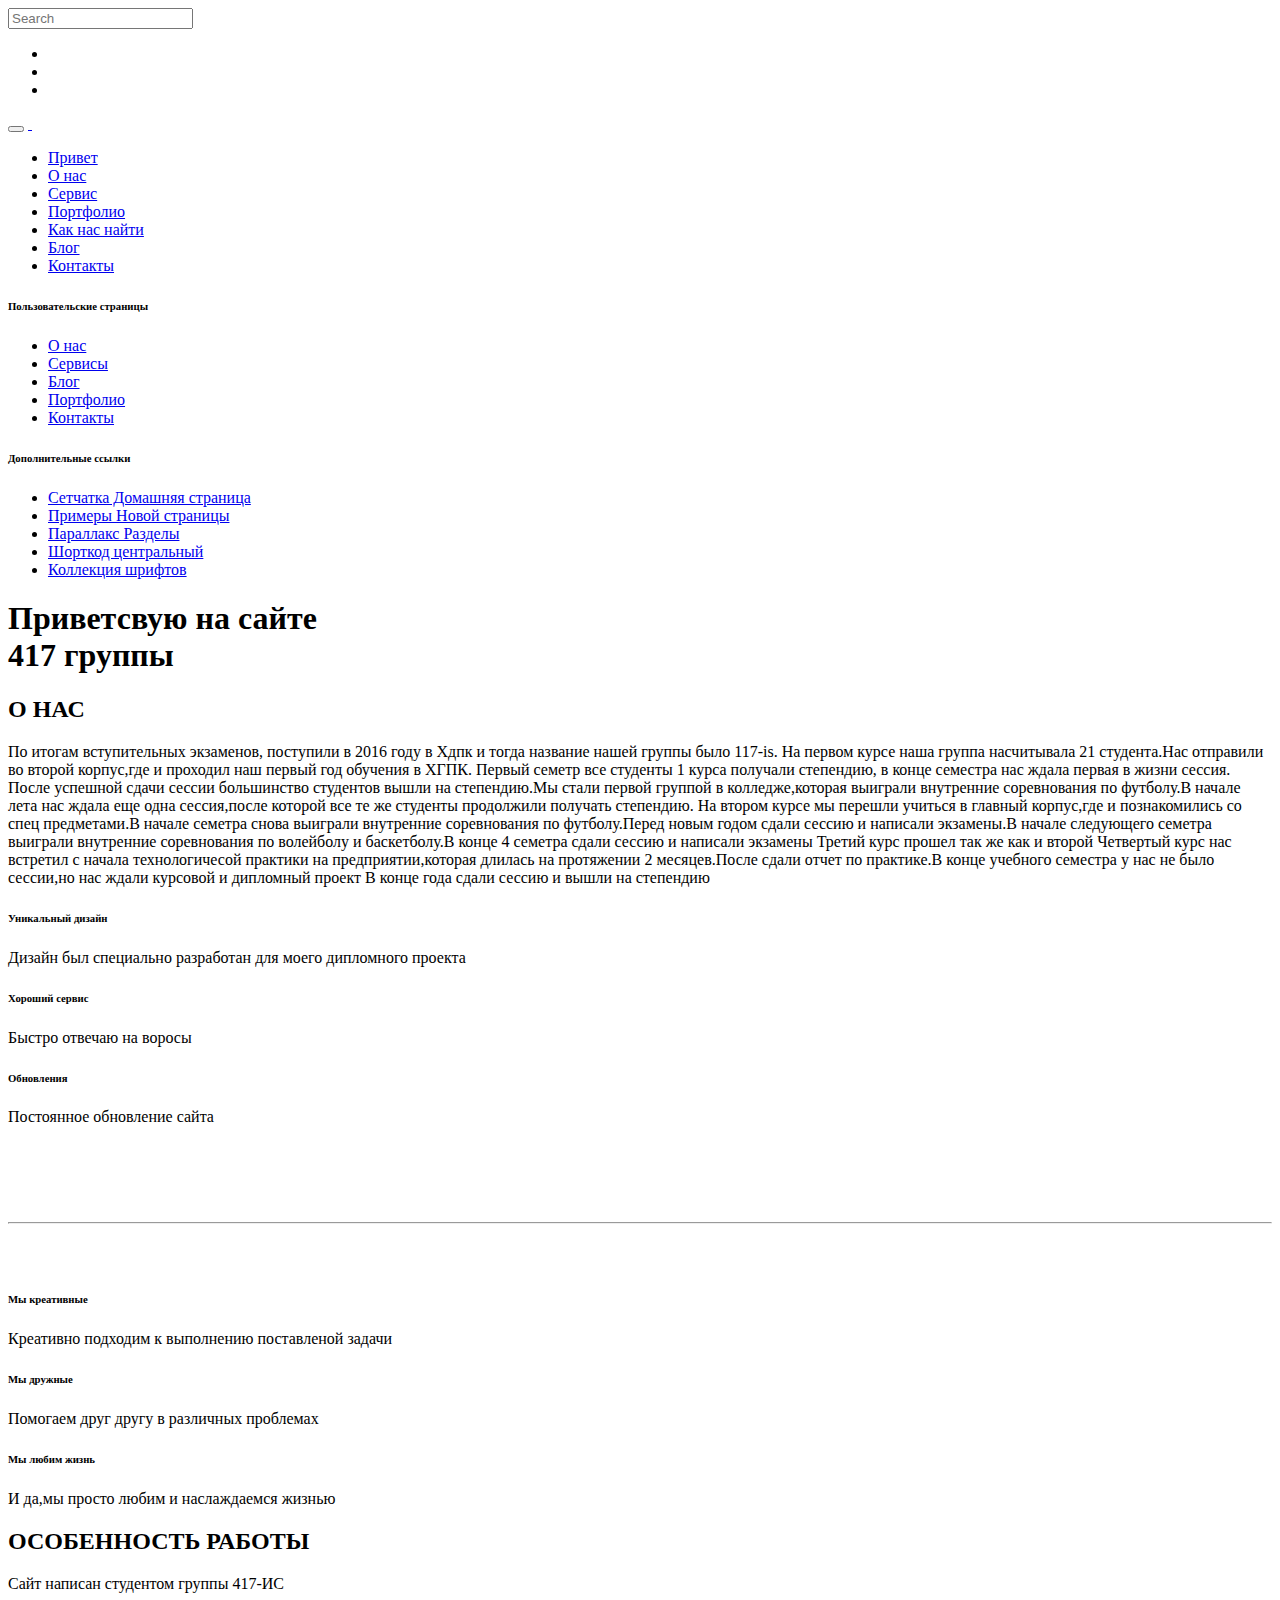
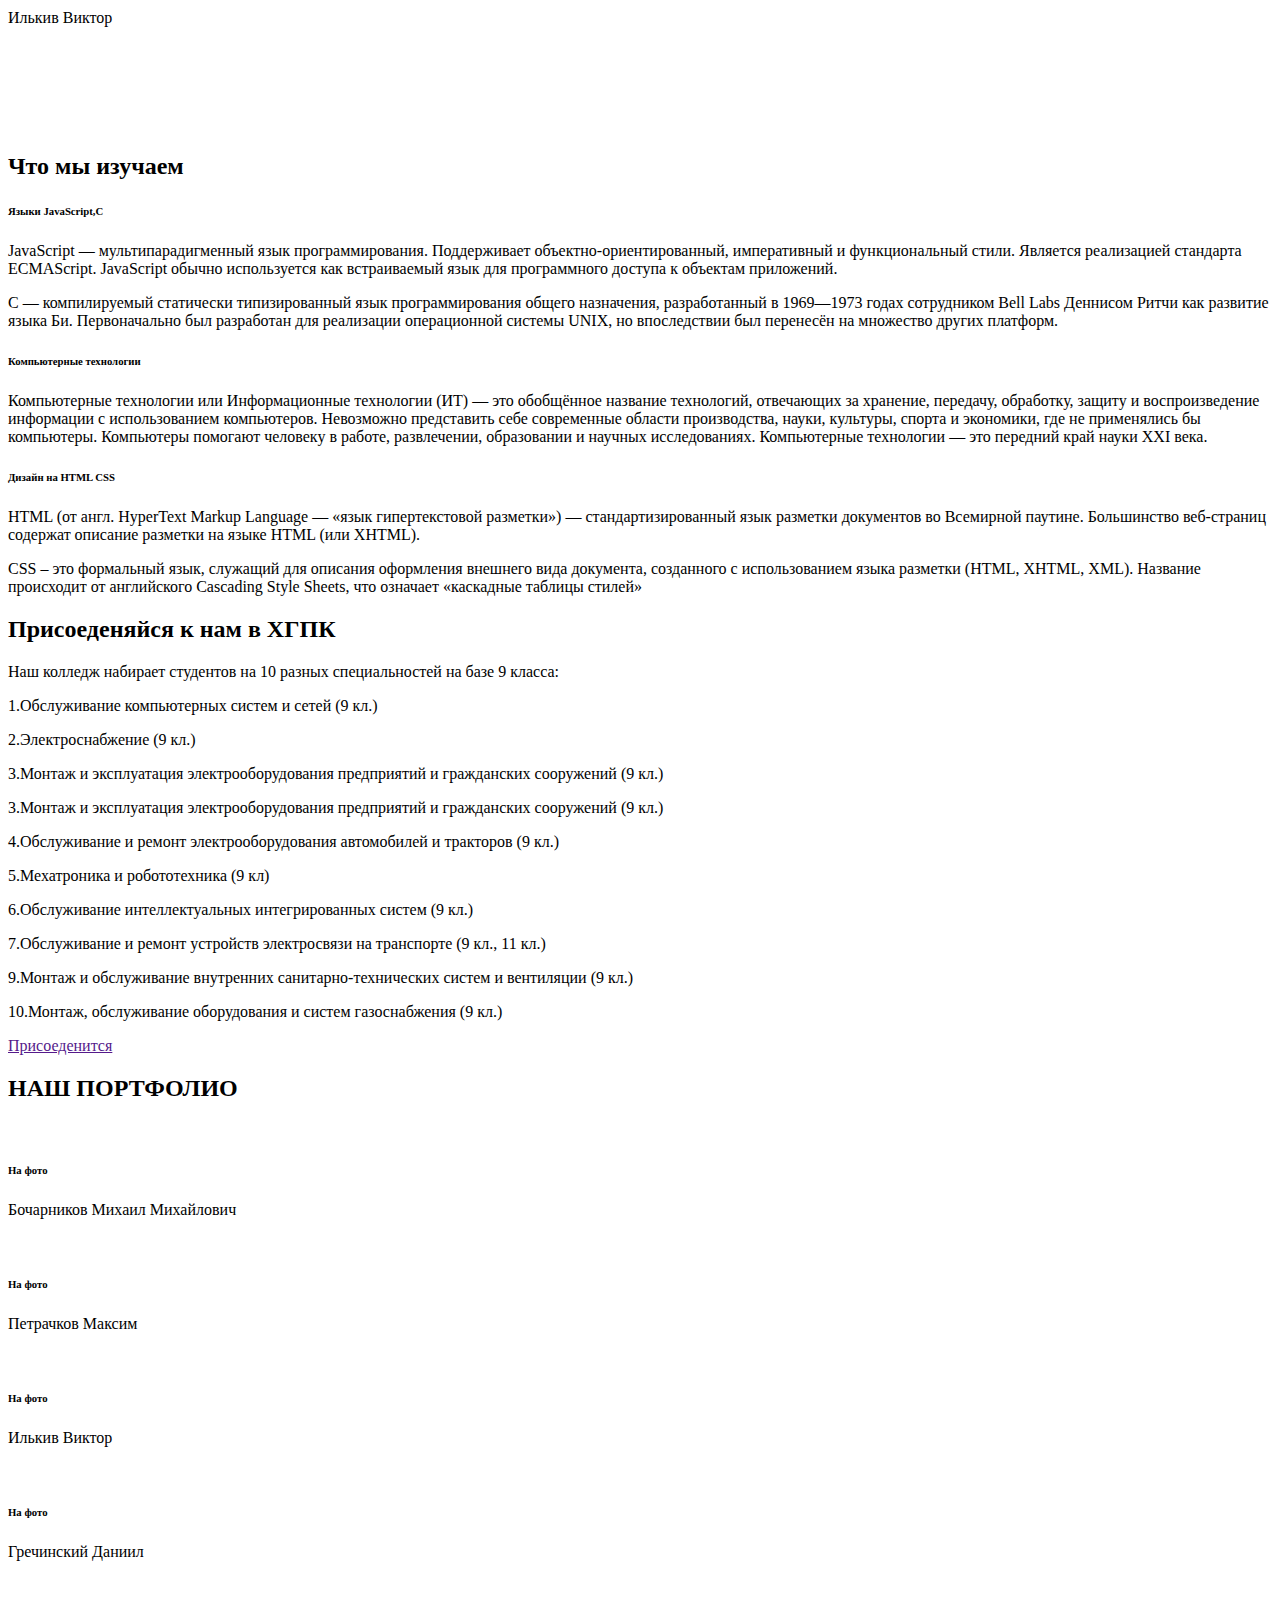
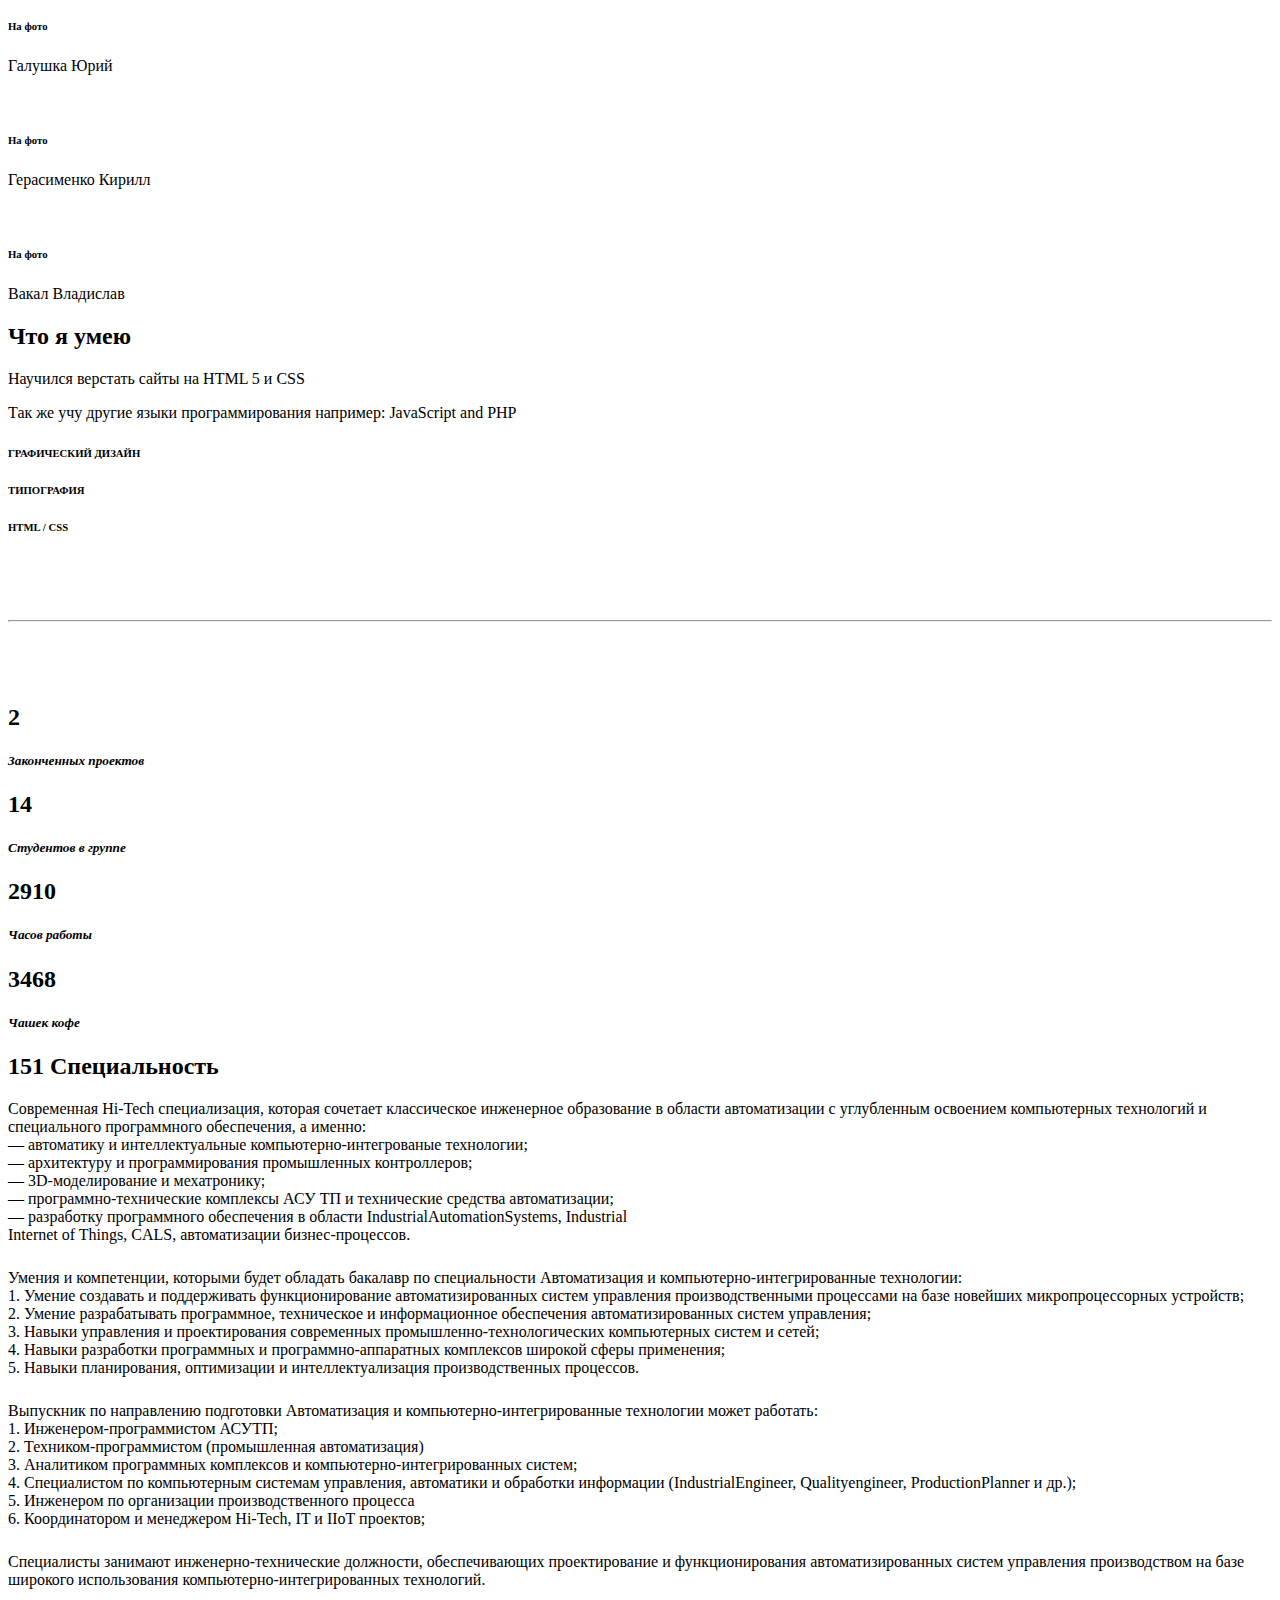
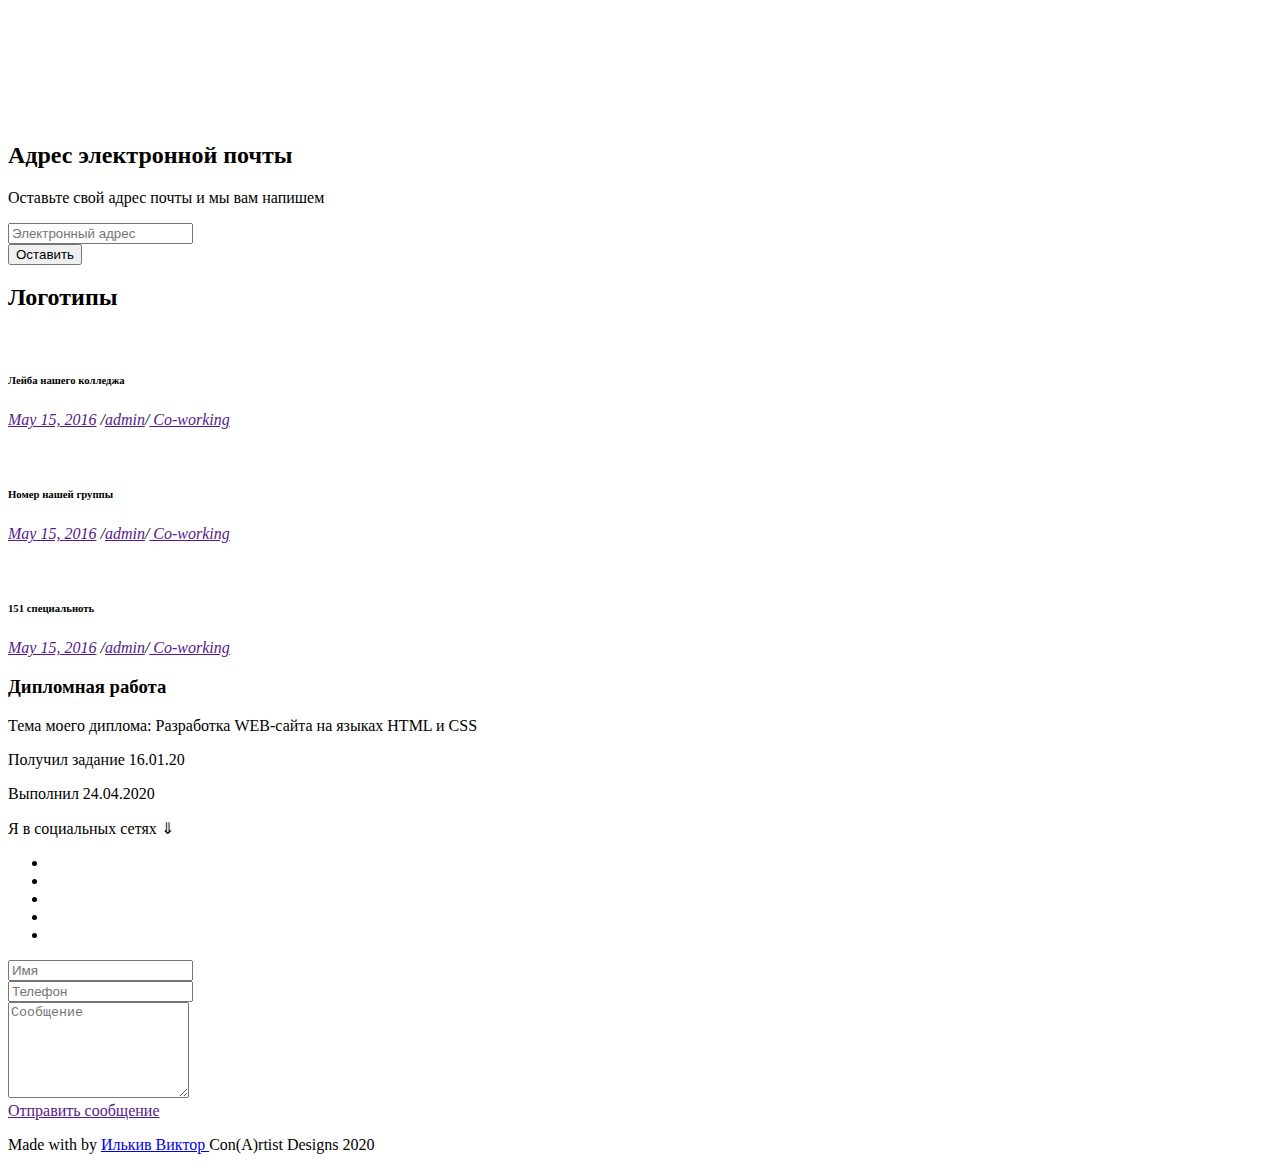
==== index.html @ 277efdde "first commit" ====
<!doctype html>
<!--[if lt IE 7]>      <html class="no-js lt-ie9 lt-ie8 lt-ie7" lang=""> <![endif]-->
<!--[if IE 7]>         <html class="no-js lt-ie9 lt-ie8" lang=""> <![endif]-->
<!--[if IE 8]>         <html class="no-js lt-ie9" lang=""> <![endif]-->
<!--[if gt IE 8]><!--> <html class="no-js" lang="en"> <!--<![endif]-->
    
    <!--Designerd by: http://bootstrapthemes.co-->
    <head>
        <meta charset="utf-8">
        <title>Дипломная работа ХДПК</title>
        <meta name="description" content="">
        <meta name="viewport" content="width=device-width, initial-scale=1">
        <link rel="icon" type="image/png" href="favicon.ico">

        <!--Google Font link-->
        <link href="https://fonts.googleapis.com/css?family=Montserrat:400,700" rel="stylesheet">
        <link href="https://fonts.googleapis.com/css?family=Raleway:400,600,700" rel="stylesheet">
        <link href="https://fonts.googleapis.com/css?family=Open+Sans:300,400,600,700" rel="stylesheet">


        <link rel="stylesheet" href="assets/css/slick.css">
        <link rel="stylesheet" href="assets/css/slick-theme.css">
        <link rel="stylesheet" href="assets/css/animate.css">
        <link rel="stylesheet" href="assets/css/fonticons.css">
        <link rel="stylesheet" href="assets/css/font-awesome.min.css">
        <link rel="stylesheet" href="assets/css/bootstrap.css">
        <link rel="stylesheet" href="assets/css/magnific-popup.css">
        <link rel="stylesheet" href="assets/css/bootsnav.css">


        <!--For Plugins external css-->
        <!--<link rel="stylesheet" href="assets/css/plugins.css" />-->

        <!--Theme custom css -->
        <link rel="stylesheet" href="assets/css/style.css">
        <!--<link rel="stylesheet" href="assets/css/colors/maron.css">-->

        <!--Theme Responsive css-->
        <link rel="stylesheet" href="assets/css/responsive.css" />

        <script src="assets/js/vendor/modernizr-2.8.3-respond-1.4.2.min.js"></script>
    </head>

    <body data-spy="scroll" data-target=".navbar-collapse">


        <!-- Preloader -->
        <div id="loading">
            <div id="loading-center">
                <div id="loading-center-absolute">
                    <div class="object" id="object_one"></div>
                    <div class="object" id="object_two"></div>
                    <div class="object" id="object_three"></div>
                    <div class="object" id="object_four"></div>
                </div>
            </div>
        </div><!--End off Preloader -->


        <div class="culmn">
            <!--Home page style-->


            <nav class="navbar navbar-default navbar-fixed white no-background bootsnav">
                <!-- Start Top Search -->
                <div class="top-search">
                    <div class="container">
                        <div class="input-group">
                            <span class="input-group-addon"><i class="fa fa-search"></i></span>
                            <input type="text" class="form-control" placeholder="Search">
                            <span class="input-group-addon close-search"><i class="fa fa-times"></i></span>
                        </div>
                    </div>
                </div>
                <!-- End Top Search -->

                <div class="container">    
                    <!-- Start Atribute Navigation -->
                    <div class="attr-nav">
                        <ul>
                            <li class="dropdown">
                            </li>
                            <li class="search"><a href="#"><i class="fa fa-search"></i></a></li>
                            <li class="side-menu"><a href="#"><i class="fa fa-bars"></i></a></li>
                        </ul>
                    </div>        
                    <!-- End Atribute Navigation -->

                    <!-- Start Header Navigation -->
                    <div class="navbar-header">
                        <button type="button" class="navbar-toggle" data-toggle="collapse" data-target="#navbar-menu">
                            <i class="fa fa-bars"></i>
                        </button>
                        <a class="navbar-brand" href="#brand">

                            <img src="assets/images/417.png" width="80 px" class="logo logo-display m-top-10" alt="">
                            <img src="assets/images/.jpg" class="logo logo-scrolled" alt="">

                        </a>
                    </div>
                    <!-- End Header Navigation -->

                    <!-- Collect the nav links, forms, and other content for toggling -->
                    <div class="collapse navbar-collapse" id="navbar-menu">
                        <ul class="nav navbar-nav navbar-right" data-in="fadeInDown" data-out="fadeOutUp">
                            <li><a href="#hello">Привет</a></li>                    
                            <li><a href="#about">О нас</a></li>                    
                            <li><a href="#service">Сервис</a></li>                    
                            <li><a href="#portfolio">Портфолио</a></li> 
                              <li><a href="https://goo.gl/maps/FTpnBUHFwX6q17wN7">Как нас найти</a></li>                  
                            <li><a href="#blog">Блог</a></li>                    
                            <li><a href="#contact">Контакты</a></li>  
                        </ul>
                    </div><!-- /.navbar-collapse -->
                </div>  


                <!-- Start Side Menu -->
                <div class="side">
                    <a href="#" class="close-side"><i class="fa fa-times"></i></a>
                    <div class="widget">
                        <h6 class="title">Пользовательские страницы</h6>
                        <ul class="link">
                            <li><a href="#">О нас</a></li>
                            <li><a href="#">Сервисы</a></li>
                            <li><a href="#">Блог</a></li>
                            <li><a href="#">Портфолио</a></li>
                            <li><a href="#">Контакты</a></li>
                        </ul>
                    </div>
                    <div class="widget">
                        <h6 class="title">Дополнительные ссылки</h6>
                        <ul class="link">
                            <li><a href="#">Сетчатка Домашняя страница</a></li>
                            <li><a href="#">Примеры Новой страницы</a></li>
                            <li><a href="#">Параллакс Разделы</a></li>
                            <li><a href="#">Шорткод центральный</a></li>
                            <li><a href="#">Коллекция шрифтов</a></li>
                        </ul>
                    </div>
                </div>
                <!-- End Side Menu -->

            </nav>


            <!--Home Sections-->

            <section id="hello" class="home bg-mega">
                <div class="overlay"></div>
                <div class="container">
                    <div class="row">
                        <div class="main_home">
                            <div class="home_text">
                                <h1 class="text-white">Приветсвую на сайте <br /> 417 группы</h1>
                            </div>

                        

                        </div>
                    </div><!--End off row-->
                </div><!--End off container -->
            </section> <!--End off Home Sections-->


            <!--About Sections-->
            <section id="about" class="about roomy-100">
                <div class="container">
                    <div class="row">
                        <div class="main_about">
                            <div class="col-md-6">
                                <div class="about_content">
                                    <h2>О НАС</h2>
                                    <div class="separator_left"></div>

                                    <p>По итогам вступительных экзаменов, поступили в 2016 году в Хдпк и тогда название нашей группы было 117-is. На первом курсе наша группа насчитывала 21 студента.Нас отправили во второй корпус,где и проходил наш первый год обучения в ХГПК. Первый семетр все студенты 1 курса получали степендию, в конце семестра нас ждала первая в жизни сессия. После успешной сдачи сессии большинство студентов вышли на степендию.Мы стали первой группой в колледже,которая выиграли внутренние соревнования по футболу.В начале лета нас ждала еще одна сессия,после которой все те же студенты продолжили получать степендию.

На втором курсе мы перешли учиться в главный корпус,где и познакомились со спец предметами.В начале семетра снова выиграли внутренние соревнования по футболу.Перед новым годом сдали сессию и написали экзамены.В начале следующего семетра выиграли внутренние соревнования по волейболу и баскетболу.В конце 4 семетра сдали сессию и написали экзамены

Третий курс прошел так же как и второй

Четвертый курс нас встретил с начала технологичесой практики на предприятии,которая длилась на протяжении 2 месяцев.После сдали отчет по практике.В конце учебного семестра у нас не было сессии,но нас ждали курсовой и дипломный проект

В конце года сдали сессию и вышли на степендию</p>

                                 
                                </div>
                            </div>
                            <div class="col-md-6">
                                <div class="about_accordion wow fadeIn">
                                    <div id="faq_main_content" class="faq_main_content">
                                        <h6><i class="fa fa-angle-right"></i> Уникальный дизайн </h6>
                                        <div>
                                            <div class="content">
                                                <p>Дизайн был специально разработан для моего дипломного проекта </p>

                                            </div>
                                        </div> <!-- End off accordion item-1 -->

                                        

                                        <h6> <i class="fa fa-angle-right"></i> Хороший сервис </h6>
                                        <div>
                                            <div class="content">
                                                <p>Быстро отвечаю на воросы</p>
                                            </div>
                                        </div> <!-- End off accordion item-3 -->

                                        <h6><i class="fa fa-angle-right"></i>Обновления </h6>
                                        <div>
                                            <div class="content">
                                                <p>Постоянное обновление сайта </p>
                                            </div>
                                        </div> <!-- End off accordion item-4 -->
                                    </div>
                                </div>
                            </div>
                        </div>
                    </div><!--End off row-->
                </div><!--End off container -->
                <br />
                <br />
                <br />
                <br />
                <hr />
                <br />
                <br />
                <div class="container">
                    <div class="row">
                        <div class="about_bottom_content">
                            <div class="col-md-4">
                                <div class="about_bottom_item m-top-20">
                                    <div class="ab_head">
                                        <div class="ab_head_icon">
                                            <i class="icofont icofont-fire-burn"></i>
                                        </div>
                                        <h6 class="m-top-20"> Мы креативные</h6>
                                    </div>
                                    <p class="m-top-20">Креативно подходим к выполнению поставленой задачи </p>
                                </div>
                            </div>
                            <div class="col-md-4">
                                <div class="about_bottom_item m-top-20">
                                    <div class="ab_head">
                                        <div class="ab_head_icon">
                                            <i class="icofont icofont-speech-comments"></i>
                                        </div>
                                        <h6 class="m-top-20">Мы дружные </h6>
                                    </div>
                                    <p class="m-top-20">Помогаем друг другу в различных проблемах </p>
                                </div>
                            </div>
                            <div class="col-md-4">
                                <div class="about_bottom_item m-top-20">
                                    <div class="ab_head">
                                        <div class="ab_head_icon">
                                            <i class="icofont icofont-heart"></i>
                                        </div>
                                        <h6 class="m-top-20">Мы любим жизнь</h6>
                                    </div>
                                    <p class="m-top-20">И да,мы просто любим и наслаждаемся жизнью </p>
                                </div>
                            </div>
                        </div>
                    </div><!--End off row-->
                </div><!--End off container -->
            </section> <!--End off About section -->



            <div class="container">
                <div class="row">
                    <div class="main_featured m-top-100">
                        <div class="col-sm-12">
                            <div class="head_title text-center">
                                <h2>ОСОБЕННОСТЬ РАБОТЫ</h2>
                                <div class="separator_auto"></div>
                                <p>Сайт написан студентом группы 417-ИС </p>
                                    <p>Илькив Виктор</p>
                                    <p></p>

                            </div>
                        </div>
                    </div>
                </div>
            </div>

            <div class="featured_slider">
                <div>
                    <div class="featured_img">
                        <img src="assets/images/fprojects/1a.jpg" alt="" />
                        <a href="assets/images/fprojects/1a.jpg" class="popup-img"></a>
                    </div>
                </div>
                <div>
                    <div class="featured_img">
                        <img src="assets/images/fprojects/2a.jpg" alt="" />
                        <a href="assets/images/fprojects/2a.jpg" class="popup-img"></a>
                    </div>
                </div>
                <div>
                    <div class="featured_img">
                        <img src="assets/images/fprojects/3a.jpg" alt="" />
                        <a href="assets/images/fprojects/3a.jpg" class="popup-img"></a>
                    </div>
                </div>
                <div>
                    <div class="featured_img">
                        <img src="assets/images/fprojects/4a.jpg" alt="" />
                        <a href="assets/images/fprojects/4a.jpg" class="popup-img"></a>
                    </div>
                </div>
                <div>
                    <div class="featured_img">
                        <img src="assets/images/fprojects/5a.jpg" alt="" />
                        <a href="assets/images/fprojects/5a.jpg" class="popup-img"></a>
                    </div>
                </div>
            </div><!-- End off featured slider -->



            <!--Service Section-->
            <section id="service" class="service">
                <div class="container">
                    <div class="row">
                        <div class="main_service roomy-100">
                            <div class="col-md-8 col-md-offset-2 col-sm-10 col-sm-offset-1">
                                <div class="head_title text-center">
                                    <h2>Что мы изучаем</h2>
                                    <div class="separator_auto"></div>
                                    
                                </div>
                            </div>

                            <div class="col-md-4">
                                <div class="service_item">
                                    <i class="icofont icofont-light-bulb"></i>
                                    <h6 class="m-top-30">Языки JavaScript,C</h6>
                                    <div class="separator_small"></div>
                                    <p>JavaScript — мультипарадигменный язык программирования. Поддерживает объектно-ориентированный, императивный и функциональный стили. Является реализацией стандарта ECMAScript. JavaScript обычно используется как встраиваемый язык для программного доступа к объектам приложений. </p>
                                    <p>С — компилируемый статически типизированный язык программирования общего назначения, разработанный в 1969—1973 годах сотрудником Bell Labs Деннисом Ритчи как развитие языка Би. Первоначально был разработан для реализации операционной системы UNIX, но впоследствии был перенесён на множество других платформ.</p>
                                </div>
                            </div>
                            <div class="col-md-4">
                                <div class="service_item">
                                    <i class="icofont icofont-imac"></i>
                                    <h6 class="m-top-30">Компьютерные технологии</h6>
                                    <div class="separator_small"></div>
                                    <p>Компьютерные технологии или Информационные технологии (ИТ) — это обобщённое название технологий, отвечающих за хранение, передачу, обработку, защиту и воспроизведение информации с использованием компьютеров. Невозможно представить себе современные области производства, науки, культуры, спорта и экономики, где не применялись бы компьютеры. Компьютеры помогают человеку в работе, развлечении, образовании и научных исследованиях.
                                Компьютерные технологии — это передний край науки XXI века.</p>

                                </div>
                            </div>
                            <div class="col-md-4">
                                <div class="service_item">
                                    <i class="icofont icofont-video"></i>
                                    <h6 class="m-top-30">Дизайн на HTML CSS</h6>
                                    <div class="separator_small"></div>
                                    <p>HTML (от англ. HyperText Markup Language — «язык гипертекстовой разметки») — стандартизированный язык разметки документов во Всемирной паутине. Большинство веб-страниц содержат описание разметки на языке HTML (или XHTML). </p>
                                    <p>CSS – это формальный язык, служащий для описания оформления внешнего вида документа, созданного с использованием языка разметки (HTML, XHTML, XML). Название происходит от английского Cascading Style Sheets, что означает «каскадные таблицы стилей»</p>
                                </div>
                            </div>
                        </div>
                    </div><!--End off row -->
                </div><!--End off container -->
            </section> <!--End off Featured section-->


            <!--Impress section-->
            <section id="impress" class="impress roomy-100">
                <div class="overlay"></div>
                <div class="container">
                    <div class="row">
                        <div class="main_impress text-center">
                            <div class="col-sm-8 col-sm-offset-2">
                                <h2 class="text-white text-uppercase">Присоеденяйся к нам в ХГПК</h2>
                                <p class="m-top-40 text-white">Наш колледж набирает студентов на 10 разных специальностей на базе 9 класса:</p>
                                <p class="text-white text-uppercase">1.Обслуживание компьютерных систем и сетей (9 кл.) </p>
                                <p class="text-white text-uppercase">2.Электроснабжение (9 кл.)</p>
                                <p class="text-white text-uppercase">3.Монтаж и эксплуатация электрооборудования предприятий и гражданских сооружений (9 кл.) </p>
                                <p class="text-white text-uppercase">3.Монтаж и эксплуатация электрооборудования предприятий и гражданских сооружений (9 кл.) </p>
                                <p class="text-white text-uppercase">4.Обслуживание и ремонт электрооборудования автомобилей и тракторов (9 кл.)</p>
                                <p class="text-white text-uppercase">5.Мехатроника и робототехника (9 кл)</p>
                                <p class="text-white text-uppercase">6.Обслуживание интеллектуальных интегрированных систем (9 кл.)</p>
                                <p class="text-white text-uppercase">7.Обслуживание и ремонт устройств электросвязи на транспорте (9 кл., 11 кл.) </p>
                                <p class="text-white text-uppercase">9.Монтаж и обслуживание внутренних санитарно-технических систем и вентиляции (9 кл.) </p>
                                <p class="text-white text-uppercase">10.Монтаж, обслуживание оборудования и систем газоснабжения (9 кл.)</p>
                                

                                <div class="impress_btns m-top-30">
                                    <a href="" class="btn btn-primary m-top-20">Присоеденится</a>
                                                                    </div>
                            </div>
                        </div>
                    </div><!--End off row -->
                </div><!--End off container -->
            </section><!-- End off Impress section-->




            <!--Portfolio Section-->
            <section id="portfolio" class="portfolio lightbg">
                <div class="container">
                    <div class="row">
                        <div class="main_portfolio roomy-100">
                            <div class="col-md-8 col-md-offset-2">
                                <div class="head_title text-center">
                                    <h2>НАШ ПОРТФОЛИО</h2>
                                    <div class="separator_auto"></div>
                                </div>
                            </div>

                            <div class="portfolio_content">
                                <div class="col-md-8">
                                    <div class="row">
                                        <div class="col-md-12">
                                            <div class="portfolio_item">
                                                <img src="assets/images/Portfolio/mmb.jpg" alt="" />
                                                <div class="portfolio_hover text-center">
                                                    <h6 class="text-uppercase text-white">На фото</h6>
                                                    <p class=" text-white">Бочарников Михаил Михайлович</p>
                                                    <div class="portfolio_hover_icon">
                                                        <a href="assets/images/Portfolio/mmb.jpg" class="popup-img"><i class="fa fa-expand"></i></a>
                                                        <a href=""><i class="fa fa-search"></i></a>
                                                    </div>
                                                </div>
                                            </div>  
                                        </div>
                                        <div class="col-md-6 m-top-30">
                                            <div class="portfolio_item portfolio_item2">
                                                <img src="assets/images/Portfolio/pitrak.png" alt="" />
                                                <div class="portfolio_hover text-center">
                                                    <h6 class="text-uppercase text-white">На фото</h6>
                                                    <p class=" text-white">Петрачков Максим</p>
                                                    <div class="portfolio_hover_icon">
                                                        <a href="assets/images/Portfolio/pitrak.png" class="popup-img"><i class="fa fa-expand"></i></a>
                                                        <a href=""><i class="fa fa-search"></i></a>
                                                    </div>
                                                </div>
                                            </div>
                                        </div>
                                        <div class="col-md-6 m-top-30">
                                            <div class="portfolio_item portfolio_item2">
                                                <img src="assets/images/Portfolio/ya.png" alt="" />
                                                <div class="portfolio_hover text-center">
                                                    <h6 class="text-uppercase text-white">На фото</h6>
                                                    <p class=" text-white">Илькив Виктор</p>
                                                    <div class="portfolio_hover_icon">
                                                        <a href="assets/images/Portfolio/ya.png" class="popup-img"><i class="fa fa-expand"></i></a>
                                                        <a href=""><i class="fa fa-search"></i></a>
                                                    </div>
                                                </div>
                                            </div>
                                        </div>
                                    </div>
                                </div>

                                <div class="col-md-4">
                                    <div class="portfolio_item portfolio_item3 sm-m-top-30">
                                        <img src="assets/images/Portfolio/grek.png" alt="" />
                                        <div class="portfolio_hover text-center">
                                            <h6 class="text-uppercase text-white">На фото</h6>
                                            <p class=" text-white">Гречинский Даниил</p>
                                            <div class="portfolio_hover_icon">
                                                <a href="assets/images/Portfolio/grek.png" class="popup-img"><i class="fa fa-expand"></i></a>
                                                <a href=""><i class="fa fa-search"></i></a>
                                            </div>
                                        </div>
                                    </div>
                                </div>
                                <div class="col-md-4 m-top-30">
                                    <div class="portfolio_item portfolio_item2">
                                        <img src="assets/images/Portfolio/gal.png" alt="" />
                                        <div class="portfolio_hover text-center">
                                            <h6 class="text-uppercase text-white">На фото</h6>
                                            <p class=" text-white">Галушка Юрий</p>
                                            <div class="portfolio_hover_icon">
                                                <a href="assets/images/Portfolio/gal.png" class="popup-img"><i class="fa fa-expand"></i></a>
                                                <a href=""><i class="fa fa-search"></i></a>
                                            </div>
                                        </div>
                                    </div>
                                </div>
                                <div class="col-md-8 m-top-30">
                                    <div class="portfolio_item">
                                        <img src="assets/images/Portfolio/kinru.png" alt="" />
                                        <div class="portfolio_hover text-center">
                                            <h6 class="text-uppercase text-white">На фото</h6>
                                            <p class=" text-white">Герасименко Кирилл</p>
                                            <div class="portfolio_hover_icon">
                                                <a href="assets/images/Portfolio/kinru.png" class="popup-img"><i class="fa fa-expand"></i></a>
                                                <a href=""><i class="fa fa-search"></i></a>
                                            </div>
                                        </div>
                                    </div>
                                </div>
                            </div>
                                     <div class="col-md-4 m-top-30">
                                    <div class="portfolio_item portfolio_item">
                                        <img src="assets/images/Portfolio/vak.png" alt="" />
                                        <div class="portfolio_hover text-center">
                                            <h6 class="text-uppercase text-white">На фото</h6>
                                            <p class=" text-white">Вакал Владислав</p>
                                            <div class="portfolio_hover_icon">
                                                <a href="assets/images/Portfolio/vak.png" class="popup-img"><i class="fa fa-expand"></i></a>
                                                <a href=""><i class="fa fa-search"></i></a>
                                            </div>
                                        </div>
                                    </div>
                                </div>

                        </div>
                    </div><!--End off row -->
                </div><!--End off container -->
            </section><!-- End off Portfolio section-->


            <!--Skill Sections-->
            <section id="skill" class="skill roomy-100">
                <div class="container">
                    <div class="row">
                        <div class="main_skill">
                            <div class="col-md-6">
                                <div class="skill_content wow fadeIn">
                                    <h2>Что я умею</h2>
                                    <div class="separator_left"></div>

                                    <p>Научился верстать сайты на HTML 5 и CSS </p>
                                    <p> Так же учу другие языки программирования например: JavaScript and PHP</p>

                                </div>
                            </div>
                            <div class="col-md-6">
                                <div class="skill_bar sm-m-top-50">    
                                    <div class="teamskillbar clearfix m-top-20" data-percent="80%">
                                        <h6>ГРАФИЧЕСКИЙ ДИЗАЙН</h6>
                                        <div class="teamskillbar-bar"></div>
                                    </div> <!-- End Skill Bar -->

                                    <div class="teamskillbar clearfix m-top-50" data-percent="75%">
                                        <h6>ТИПОГРАФИЯ</h6>
                                        <div class="teamskillbar-bar"></div>
                                    </div> <!-- End Skill Bar -->

                                    <div class="teamskillbar clearfix m-top-50" data-percent="90%">
                                        <h6>HTML / CSS</h6>
                                        <div class="teamskillbar-bar"></div>
                                    </div> <!-- End Skill Bar -->
                                </div>
                            </div>
                        </div>
                    </div><!--End off row-->
                </div><!--End off container -->
                <br />
                <br />
                <br />
                <hr />
                <br />
                <br />
                <br />
                <div class="container">
                    <div class="row">
                        <div class="skill_bottom_content text-center">
                            <div class="col-md-3">
                                <div class="skill_bottom_item">
                                    <h2 class="statistic-counter">2</h2>
                                    <div class="separator_small"></div>
                                    <h5><em>Законченных проектов</em></h5>
                                </div>
                            </div>
                            <div class="col-md-3">
                                <div class="skill_bottom_item">
                                    <h2 class="statistic-counter">14</h2>
                                    <div class="separator_small"></div>
                                    <h5><em>Студентов в группе</em></h5>
                                </div>
                            </div>
                            <div class="col-md-3">
                                <div class="skill_bottom_item">
                                    <h2 class="statistic-counter">2910</h2>
                                    <div class="separator_small"></div>
                                    <h5><em>Часов работы</em></h5>
                                </div>
                            </div>
                            <div class="col-md-3">
                                <div class="skill_bottom_item">
                                    <h2 class="statistic-counter">3468</h2>
                                    <div class="separator_small"></div>
                                    <h5><em>Чашек кофе</em></h5>
                                </div>
                            </div>
                        </div>
                    </div><!--End off row-->
                </div><!--End off container -->
            </section> <!--End off Skill section -->



            <!--Testimonial Section-->
            <section id="testimonial" class="testimonial fix">
                <div class="overlay"></div>
                <div class="container">
                    <div class="row">
                        <div class="main_testimonial roomy-100">
                            <div class="head_title text-center">
                                <h2 class="text-white">151 Специальность</h2>
                            </div>
                            <div class="testimonial_slid text-center">
                                <div class="testimonial_item">
                                    <div class="col-sm-10 col-sm-offset-1">
                                        <p class="text-white">Современная Hi-Tech специализация, которая сочетает классическое инженерное образование в области автоматизации с углубленным освоением компьютерных технологий и специального программного обеспечения, а именно:    <br>
                                        — автоматику и интеллектуальные компьютерно-интегрованые технологии;<br>
                                        — архитектуру и программирования промышленных контроллеров;<br>
                                        — 3D-моделирование и мехатронику;<br>
                                        — программно-технические комплексы АСУ ТП и технические средства автоматизации;<br>
                                        — разработку программного обеспечения в области IndustrialAutomationSystems, Industrial <br>Internet of Things, CALS, автоматизации бизнес-процессов. </p>

                                        <div class="test_authour m-top-30">
                                            <h6 class="text-white m-bottom-20"></h6>
                                            <i class="fa fa-star"></i>
                                            <i class="fa fa-star"></i>
                                            <i class="fa fa-star"></i>
                                            <i class="fa fa-star"></i>
                                            <i class="fa fa-star"></i>
                                        </div>
                                    </div>
                                </div>
                                <div class="testimonial_item">
                                    <div class="col-sm-10 col-sm-offset-1">
                                        <p class="text-white">Умения и компетенции, которыми будет обладать бакалавр по специальности Автоматизация и компьютерно-интегрированные технологии:<br>
                                    1. Умение создавать и поддерживать функционирование автоматизированных систем управления производственными процессами на базе новейших микропроцессорных устройств;<br>
                                    2. Умение разрабатывать программное, техническое и информационное обеспечения автоматизированных систем управления;<br>
                                    3. Навыки управления и проектирования современных промышленно-технологических компьютерных систем и сетей;<br>
                                    4. Навыки разработки программных и программно-аппаратных комплексов широкой сферы применения;<br>
                                    5. Навыки планирования, оптимизации и интеллектуализация производственных процессов. </p>

                                        <div class="test_authour m-top-30">
                                            <h6 class="text-white m-bottom-20"></h6>
                                            <i class="fa fa-star"></i>
                                            <i class="fa fa-star"></i>
                                            <i class="fa fa-star"></i>
                                            <i class="fa fa-star"></i>
                                            <i class="fa fa-star"></i>
                                        </div>
                                    </div>
                                </div>
                                <div class="testimonial_item">
                                    <div class="col-sm-10 col-sm-offset-1">
                                        <p class="text-white">Выпускник по направлению подготовки Автоматизация и компьютерно-интегрированные технологии может работать:<br>
                                        1. Инженером-программистом АСУТП;<br>
                                        2. Техником-программистом (промышленная автоматизация)<br>
                                        3. Аналитиком программных комплексов и компьютерно-интегрированных систем;<br>
                                        4. Специалистом по компьютерным системам управления, автоматики и обработки информации (IndustrialEngineer, Qualityengineer, ProductionPlanner и др.);<br>
                                        5. Инженером по организации производственного процесса<br>
                                        6. Координатором и менеджером Hi-Tech, IT и IIoT проектов; </p>

                                        <div class="test_authour m-top-30">
                                            <h6 class="text-white m-bottom-20"></h6>
                                            <i class="fa fa-star"></i>
                                            <i class="fa fa-star"></i>
                                            <i class="fa fa-star"></i>
                                            <i class="fa fa-star"></i>
                                            <i class="fa fa-star"></i>
                                        </div>
                                    </div>
                                </div>
                                <div class="testimonial_item">
                                    <div class="col-sm-10 col-sm-offset-1">
                                        <p class="text-white">Специалисты занимают инженерно-технические должности, обеспечивающих проектирование и функционирования автоматизированных систем управления производством на базе широкого использования компьютерно-интегрированных технологий. </p>

                                        <div class="test_authour m-top-30">
                                            <h6 class="text-white m-bottom-20"></h6>
                                            <i class="fa fa-star"></i>
                                            <i class="fa fa-star"></i>
                                            <i class="fa fa-star"></i>
                                            <i class="fa fa-star"></i>
                                            <i class="fa fa-star"></i>
                                        </div>
                                    </div>
                                </div>
                            </div>
                        </div>
                    </div><!--End off row-->
                </div><!--End off container -->
            </section> <!--End off Testimonial section -->


            <!--Pricing Section-->
            <section id="pricing" class="pricing lightbg">
                <div class="container">
                    <div class="row">
                        <div class="main_pricing roomy-100">
                            <div class="col-md-8 col-md-offset-2 col-sm-12">
                                <div class="head_title text-center">
                              
                                    
                                </div>
                            </div><!-- End off col-md-4 -->

                        </div>
                    </div><!--End off row-->
                </div><!--End off container -->
            </section> <!--End off Pricing section -->



            <!--client brand section-->
            <section id="cbrand" class="cbrand">
                <div class="container">
                    <div class="row">
                        <div class="main_cbrand text-center roomy-100">
                            <div class="col-md-2 col-sm-4 col-xs-6">
                                <div class="cbrand_item m-bottom-10">
                                    <a href=""><img src="assets/images/clients/1.jpg" alt="" /></a>
                                </div>
                            </div>
                            <div class="col-md-2 col-sm-4 col-xs-6">
                                <div class="cbrand_item m-bottom-10">
                                    <a href=""><img src="assets/images/clients/2.jpg" alt="" /></a>
                                </div>
                            </div>
                            <div class="col-md-2 col-sm-4 col-xs-6">
                                <div class="cbrand_item m-bottom-10">
                                    <a href=""><img class="" src="assets/images/clients/5.jpg" alt="" /></a>
                                </div>
                            </div>
                            <div class="col-md-2 col-sm-4 col-xs-6">
                                <div class="cbrand_item m-bottom-10">
                                    <a href=""><img src="assets/images/clients/4.jpg" alt="" /></a>
                                </div>
                            </div>
                            <div class="col-md-2 col-sm-4 col-xs-6">
                                <div class="cbrand_item m-bottom-10">
                                    <a href=""><img src="assets/images/clients/3.jpg" alt="" /></a>
                                </div>
                            </div>
                            <div class="col-md-2 col-sm-4 col-xs-6">
                                <div class="cbrand_item m-bottom-10">
                                    <a href=""><img src="assets/images/clients/1.jpg" alt="" /></a> 
                                </div>
                            </div>
                        </div>
                    </div><!-- End off row -->
                </div><!-- End off container -->
            </section><!-- End off Cbrand section -->


            <!--Subscribe section-->
            <section id="subscribe" class="subscribe roomy-100 fix">
                <div class="overlay"></div>
                <div class="container">
                    <div class="row">
                        <div class="main_subscribe text-center">
                            <div class="col-sm-8 col-sm-offset-2">
                                <h2 class="text-white">Адрес электронной почты</h2>
                                <p class="m-top-30 text-white">Оставьте свой адрес почты и мы вам напишем</p>
                            </div>
                            <div class="col-sm-10 col-sm-offset-1">
                                <div class="subscribe_btns m-top-40">

                                    <form class="form-inline">
                                        <div class="form-group">
                                            <input type="email" class="form-control" id="inputEmail2" placeholder="Электронный адрес">
                                        </div>
                                        <button type="submit" class="btn btn-primary">Оставить</button>
                                    </form>
                                </div>
                            </div>

                        </div>
                    </div><!--End off row -->
                </div><!--End off container -->
            </section><!-- End off Impress section-->



            <!--Blog Section-->
            <section id="blog" class="blog">
                <div class="container">
                    <div class="row">
                        <div class="main_blog text-center roomy-100">
                            <div class="col-sm-8 col-sm-offset-2">
                                <div class="head_title text-center">
                                    <h2>Логотипы</h2>
                                    <div class="separator_auto"></div>
                                </div>
                            </div>
                            <div class="col-md-4">
                                <div class="blog_item m-top-20">
                                    <div class="blog_item_img">
                                        <img src="assets/images/Blog/lejba.jpg" alt="" />
                                    </div>
                                    <div class="blog_text roomy-40">
                                        <h6>Лейба нашего колледжа</h6>
                                        <p><em><a href="">May 15, 2016</a> /<a href="">admin</a>/<a href=""> Co-working</a></em></p>
                                    </div>
                                </div>
                            </div>
                            <div class="col-md-4">
                                <div class="blog_item m-top-20">
                                    <div class="blog_item_img">
                                        <img src="assets/images/Blog/417.png" alt="" />
                                    </div>
                                    <div class="blog_text roomy-40">
                                        <h6>Номер нашей группы</h6>
                                        <p><em><a href="">May 15, 2016</a> /<a href="">admin</a>/<a href=""> Co-working</a></em></p>
                                    </div>
                                </div>
                            </div>
                            <div class="col-md-4">
                                <div class="blog_item m-top-20">
                                    <div class="blog_item_img">
                                        <img src="assets/images/Blog/1234.jpg" alt="" />
                                    </div>
                                    <div class="blog_text roomy-40">
                                        <h6>151 специальноть</h6>
                                        <p><em><a href="">May 15, 2016</a> /<a href="">admin</a>/<a href=""> Co-working</a></em></p>
                                    </div>
                                </div>
                            </div>
                        </div>
                    </div><!--End off row -->
                </div><!--End off container -->
            </section><!-- End off Blog section-->



          


            <!--Contact Us Section-->
            <section id="contact" class="contact bg-mega fix">
                <div class="container">
                    <div class="row">
                        <div class="main_contact roomy-100 text-white">
                            <div class="col-md-4">
                                <div class="rage_widget">
                                    <div class="widget_head">
                                        <h3 class="text-white">Дипломная работа</h3>
                                        <div class="separator_small"></div>
                                    </div>
                                    <p>Тема моего диплома: Разработка WEB-сайта на языках HTML и CSS </p>
                                    <p>Получил задание 16.01.20</p>
                                    <p>Выполнил 24.04.2020</p>
                                    <p>Я в социальных сетях &dArr;</p>

                                    <div class="widget_socail m-top-30">
                                        <ul class="list-inline">
                                            <li><a href=""><i class="fa fa-facebook"></i></a></li>
                                            <li><a href=""><i class="fa fa-twitter"></i></a></li>
                                            <li><a href=""><i class="fa fa-linkedin"></i></a></li>
                                            <li><a href=""><i class="fa fa-vimeo"></i></a></li>
                                            <li><a href=""><i class="fa fa-instagram"></i></a></li>
                                        </ul>
                                    </div>
                                </div>
                            </div>
                            <div class="col-md-8 sm-m-top-30">
                                <form class="" action="subcribe.php">
                                    <div class="row">
                                        <div class="col-sm-6">
                                            <div class="form-group"> 
                                                <input id="first_name" name="first_name" type="text" placeholder="Имя" class="form-control" required="">
                                            </div>
                                        </div>

                                        <div class="col-sm-6">
                                            <div class="form-group">  
                                                <input id="phone" name="phone" type="text" placeholder="Телефон" class="form-control">
                                            </div>
                                        </div>

                                        <div class="col-sm-12">
                                            <div class="form-group">  
                                                <textarea class="form-control" rows="6" placeholder="Сообщение"></textarea>
                                            </div>
                                            <div class="form-group text-center">
                                                <a href="" class="btn btn-primary">Отправить сообщение</a>
                                            </div>
                                        </div>

                                    </div>

                                </form>
                            </div>
                        </div>
                    </div><!--End off row -->
                </div><!--End off container -->
            </section><!--End off Contact Section-->


            <!-- scroll up-->
            <div class="scrollup">
                <a href="#"><i class="fa fa-chevron-up"></i></a>
            </div><!-- End off scroll up -->


            <footer id="footer" class="footer bg-black">
                <div class="container">
                    <div class="row">
                        <div class="main_footer text-center p-top-40 p-bottom-30">
                            <p class="wow fadeInRight" data-wow-duration="1s">
                                Made with 
                                <i class="fa fa-heart"></i>
                                by 
                                <a target="_blank" href="https://bootstrapthemes.co"> Илькив Виктор </a> 
                             Con(A)rtist Designs 2020
                            </p>
                        </div>
                    </div>
                </div>
            </footer>




        </div>

            <!-- JS includes -->

            <script src="assets/js/vendor/jquery-1.11.2.min.js"></script>
            <script src="assets/js/vendor/bootstrap.min.js"></script>

            <script src="assets/js/jquery.magnific-popup.js"></script>
            <script src="assets/js/jquery.easing.1.3.js"></script>
            <script src="assets/js/slick.min.js"></script>
            <script src="assets/js/jquery.collapse.js"></script>
            <script src="assets/js/bootsnav.js"></script>


            <!-- paradise slider js -->


         




            <script src="assets/js/plugins.js"></script>
            <script src="assets/js/main.js"></script>

    </body>
</html>
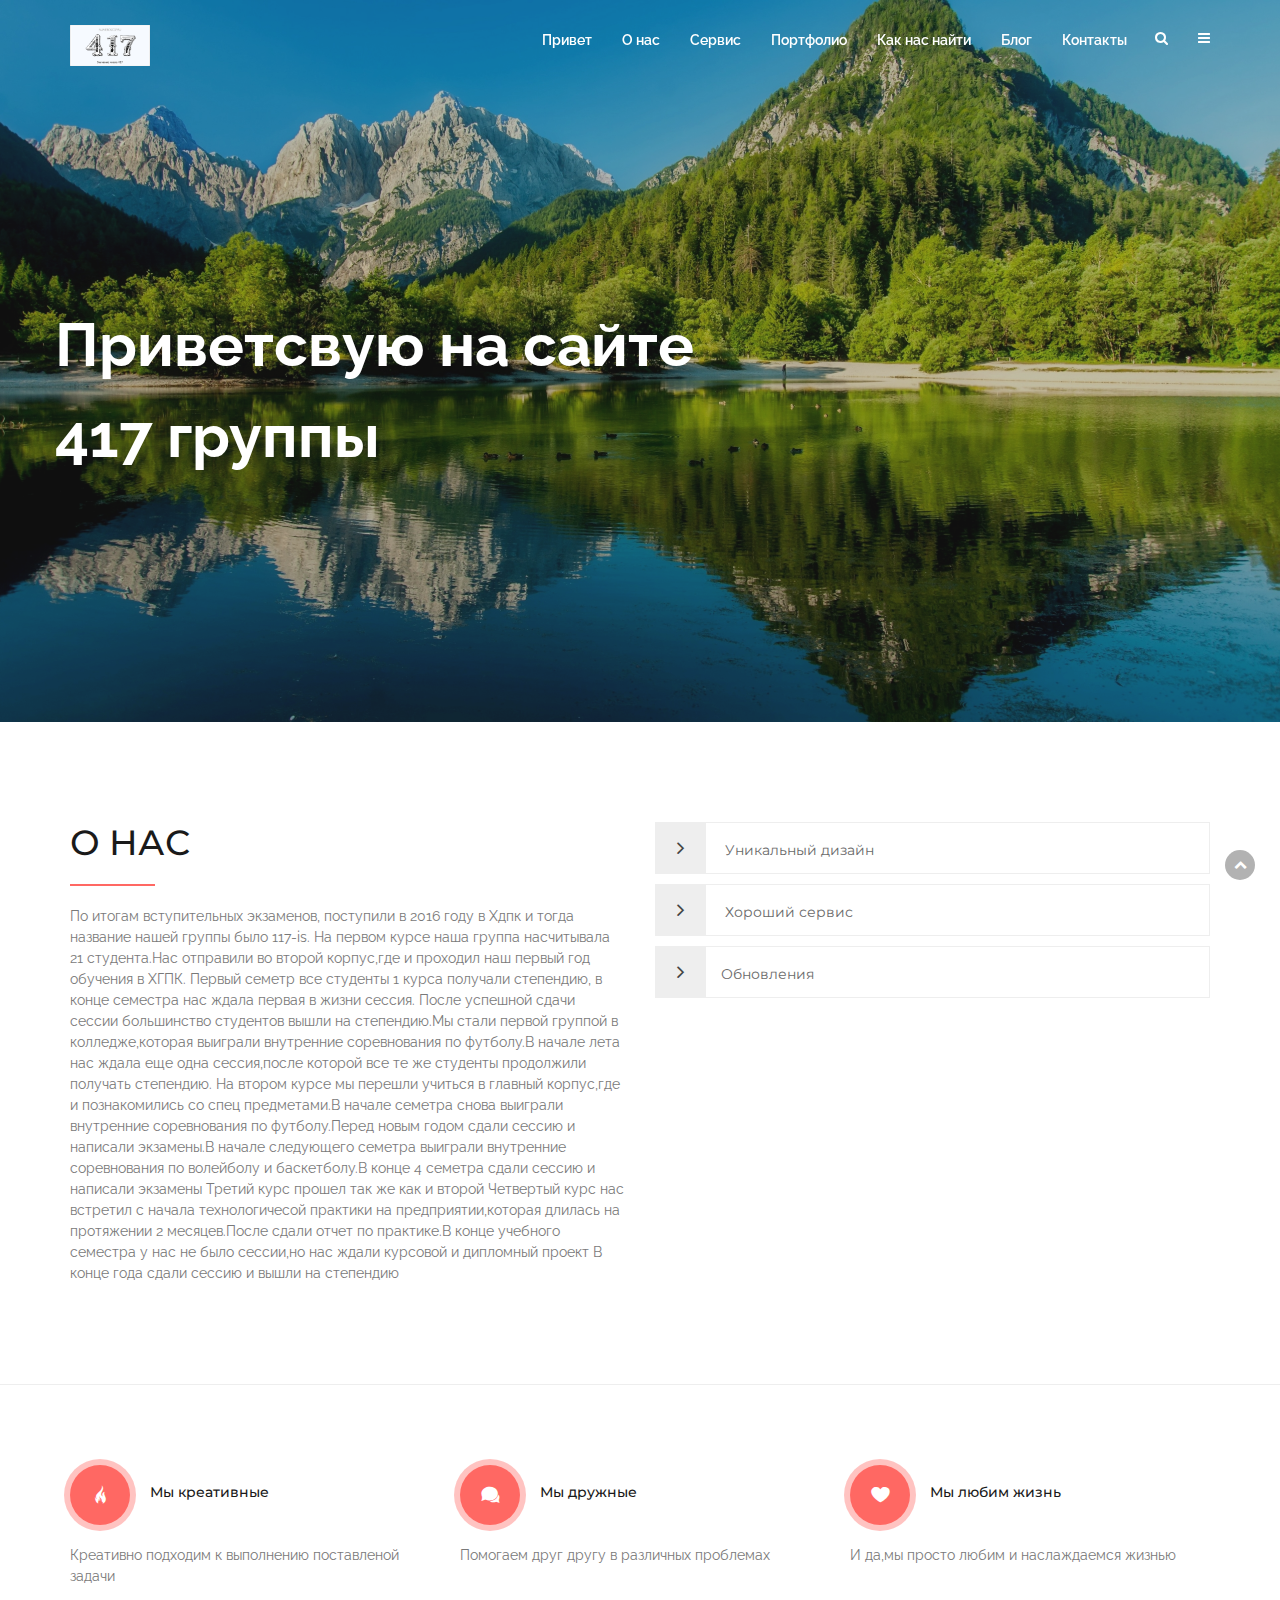
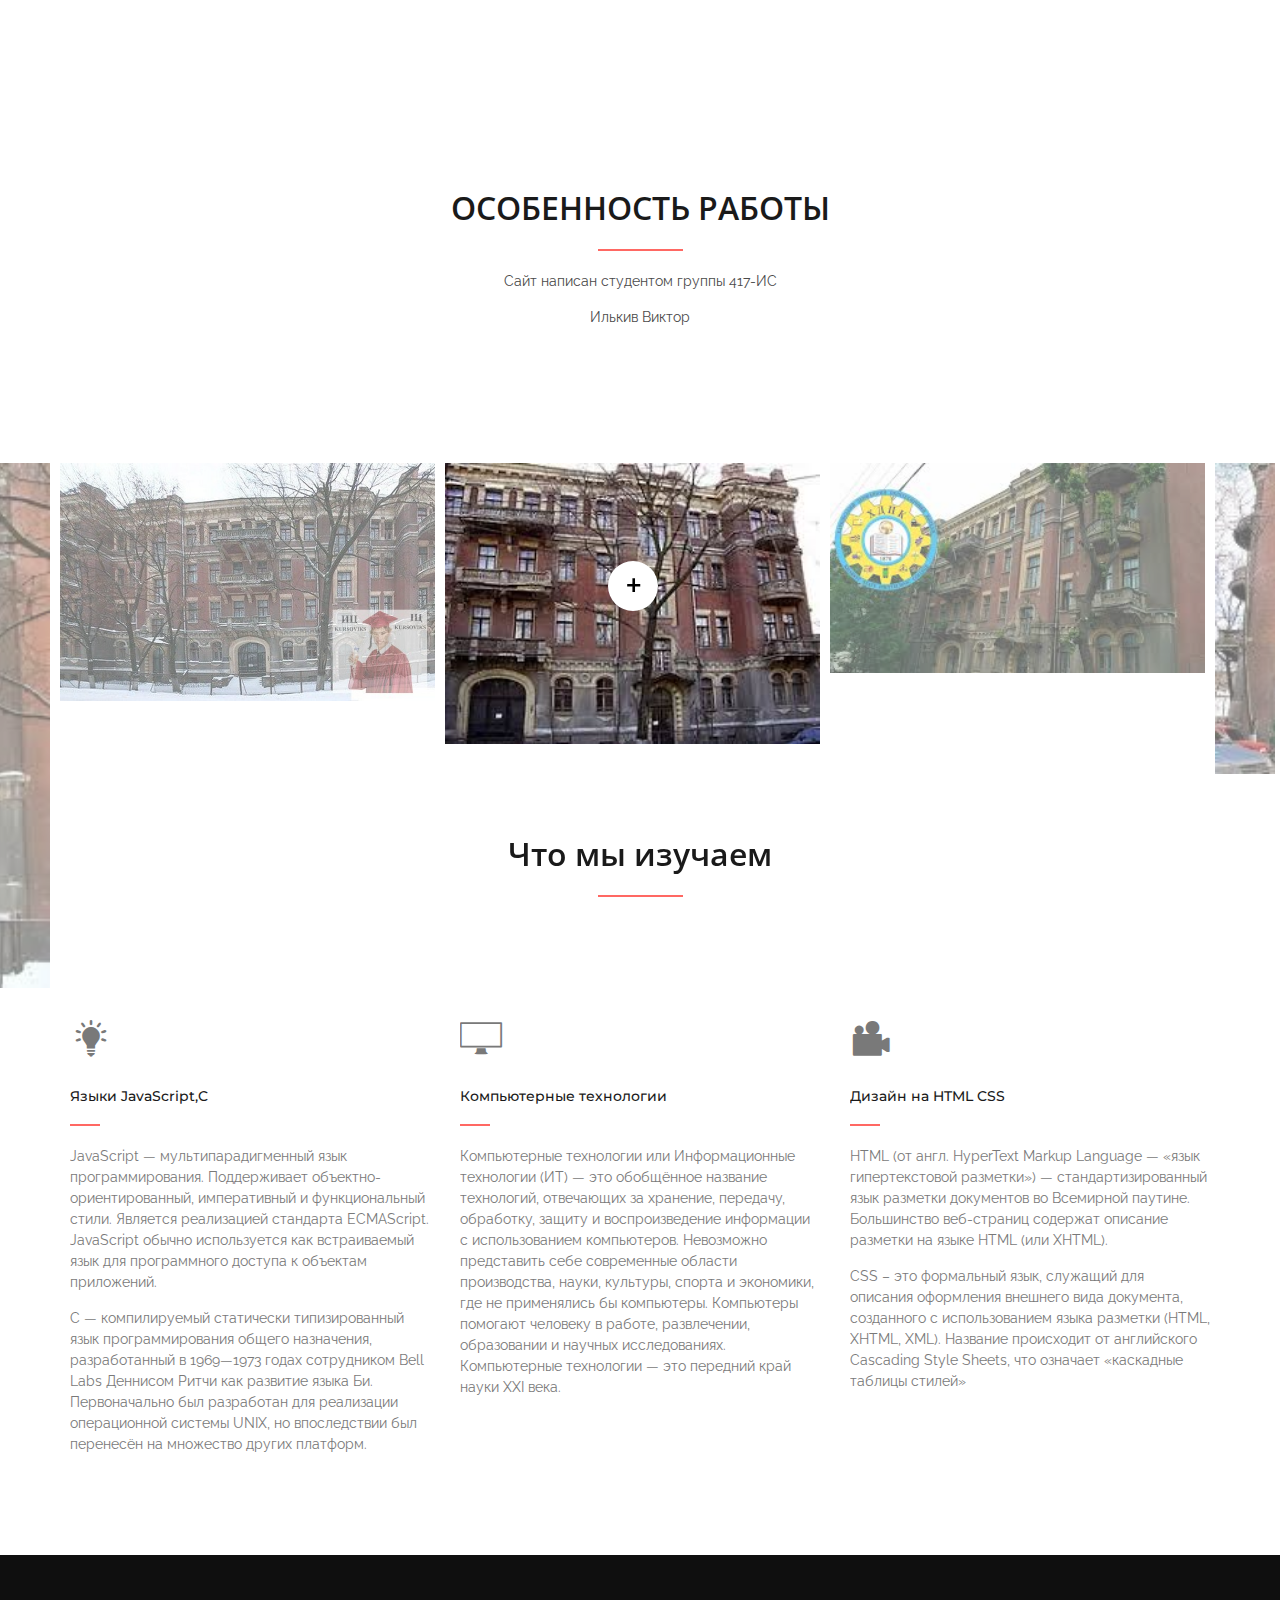
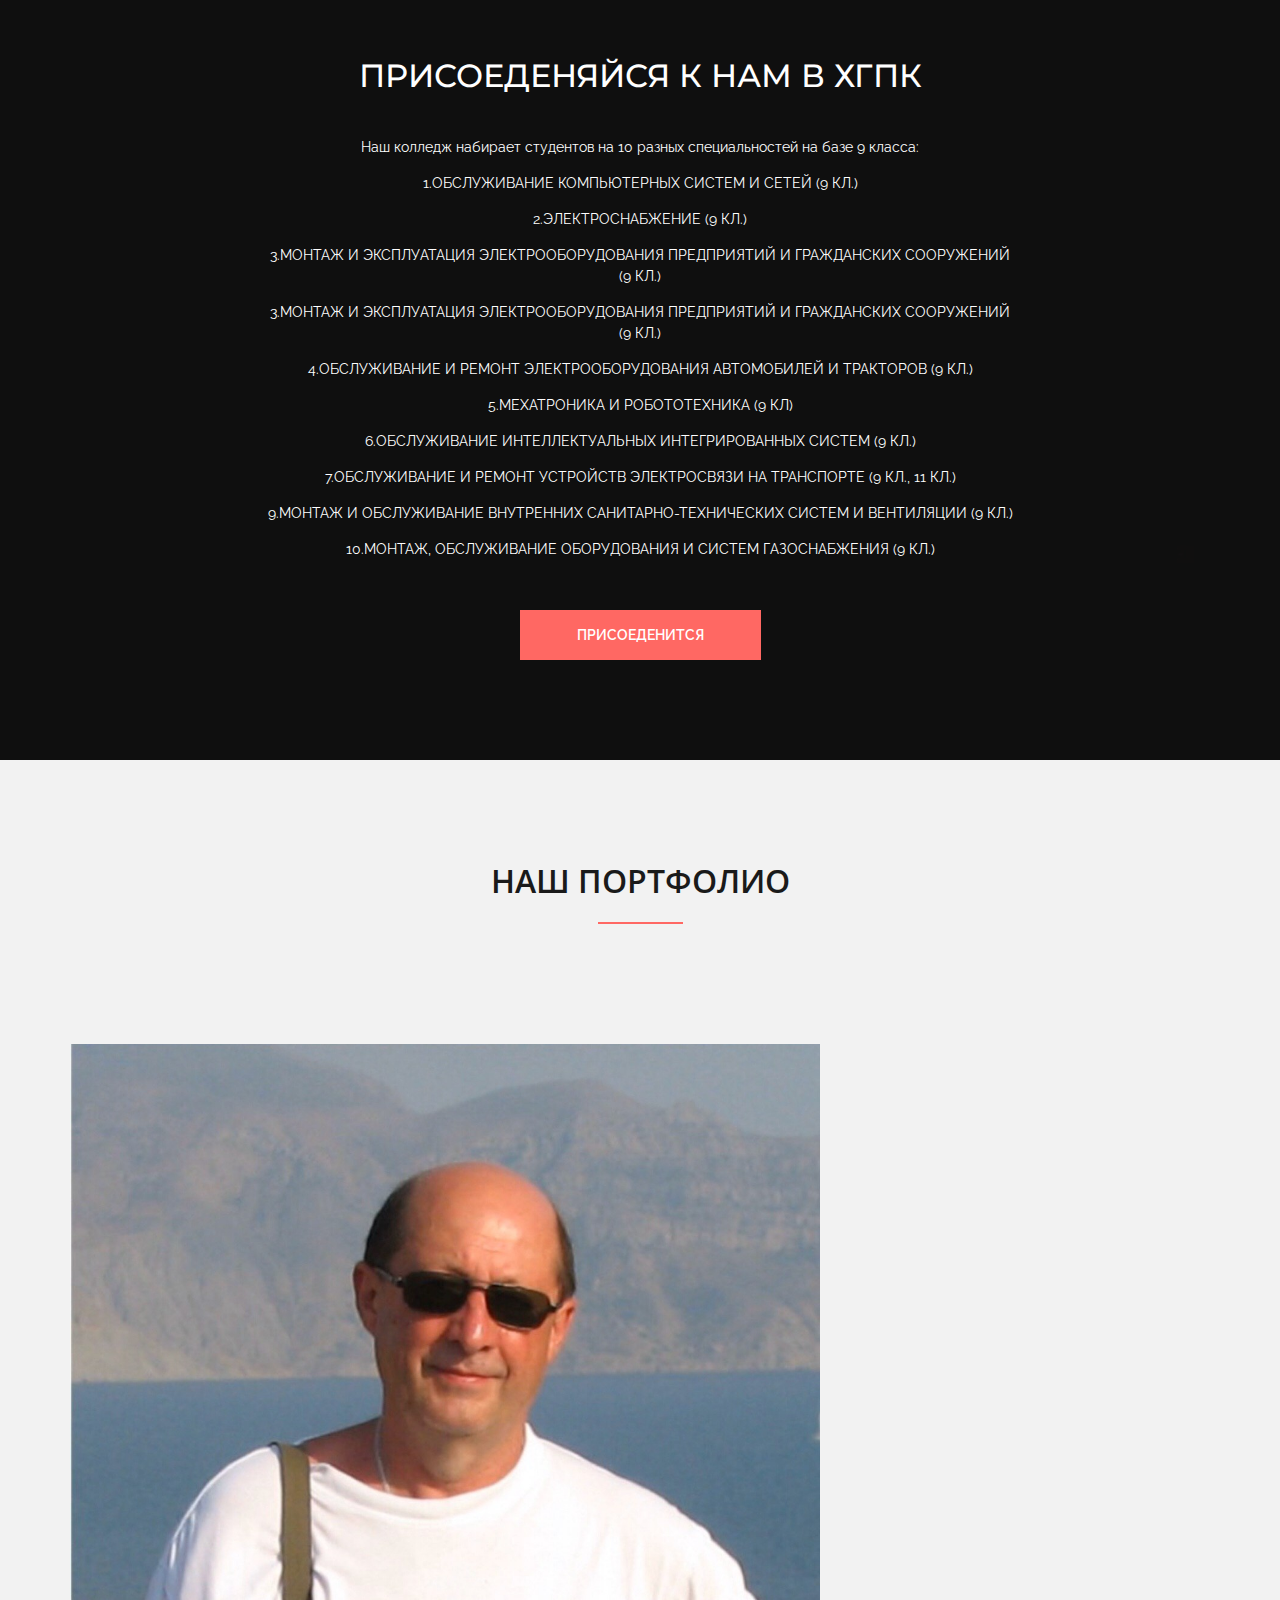
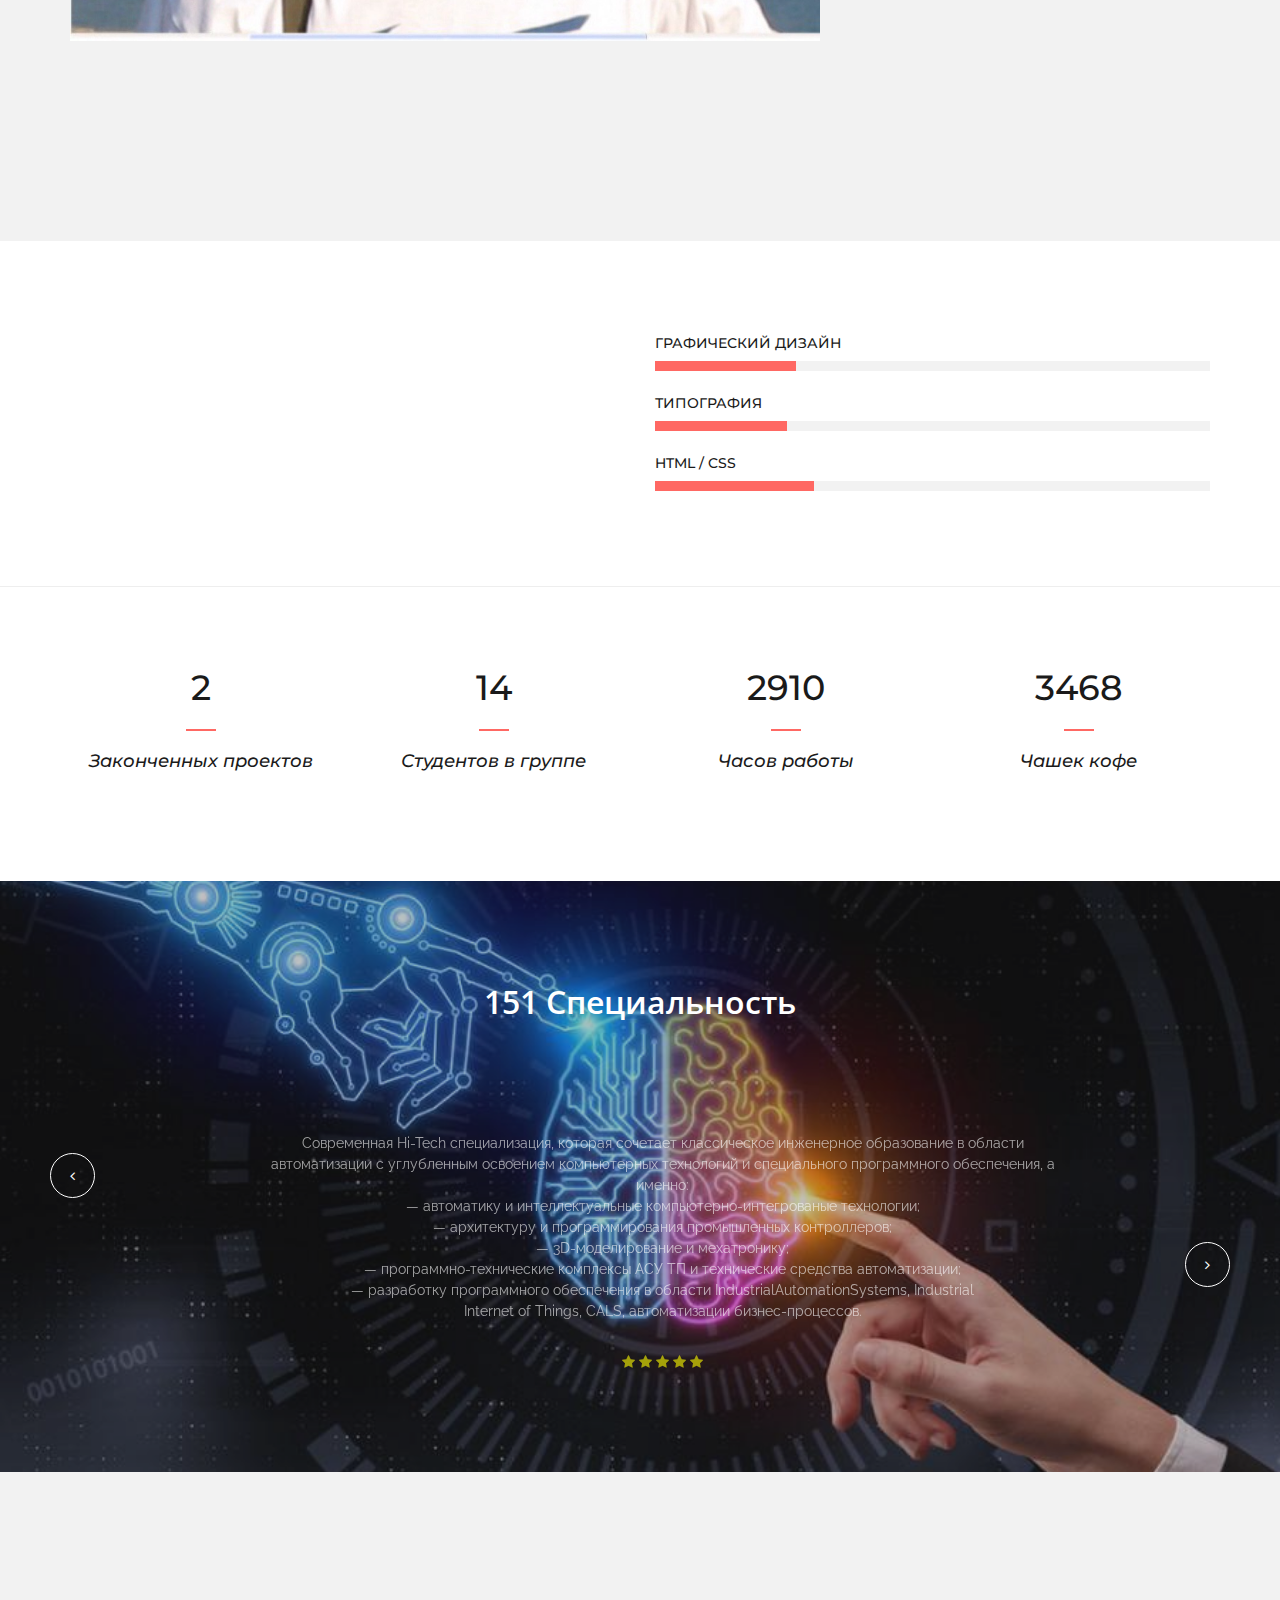
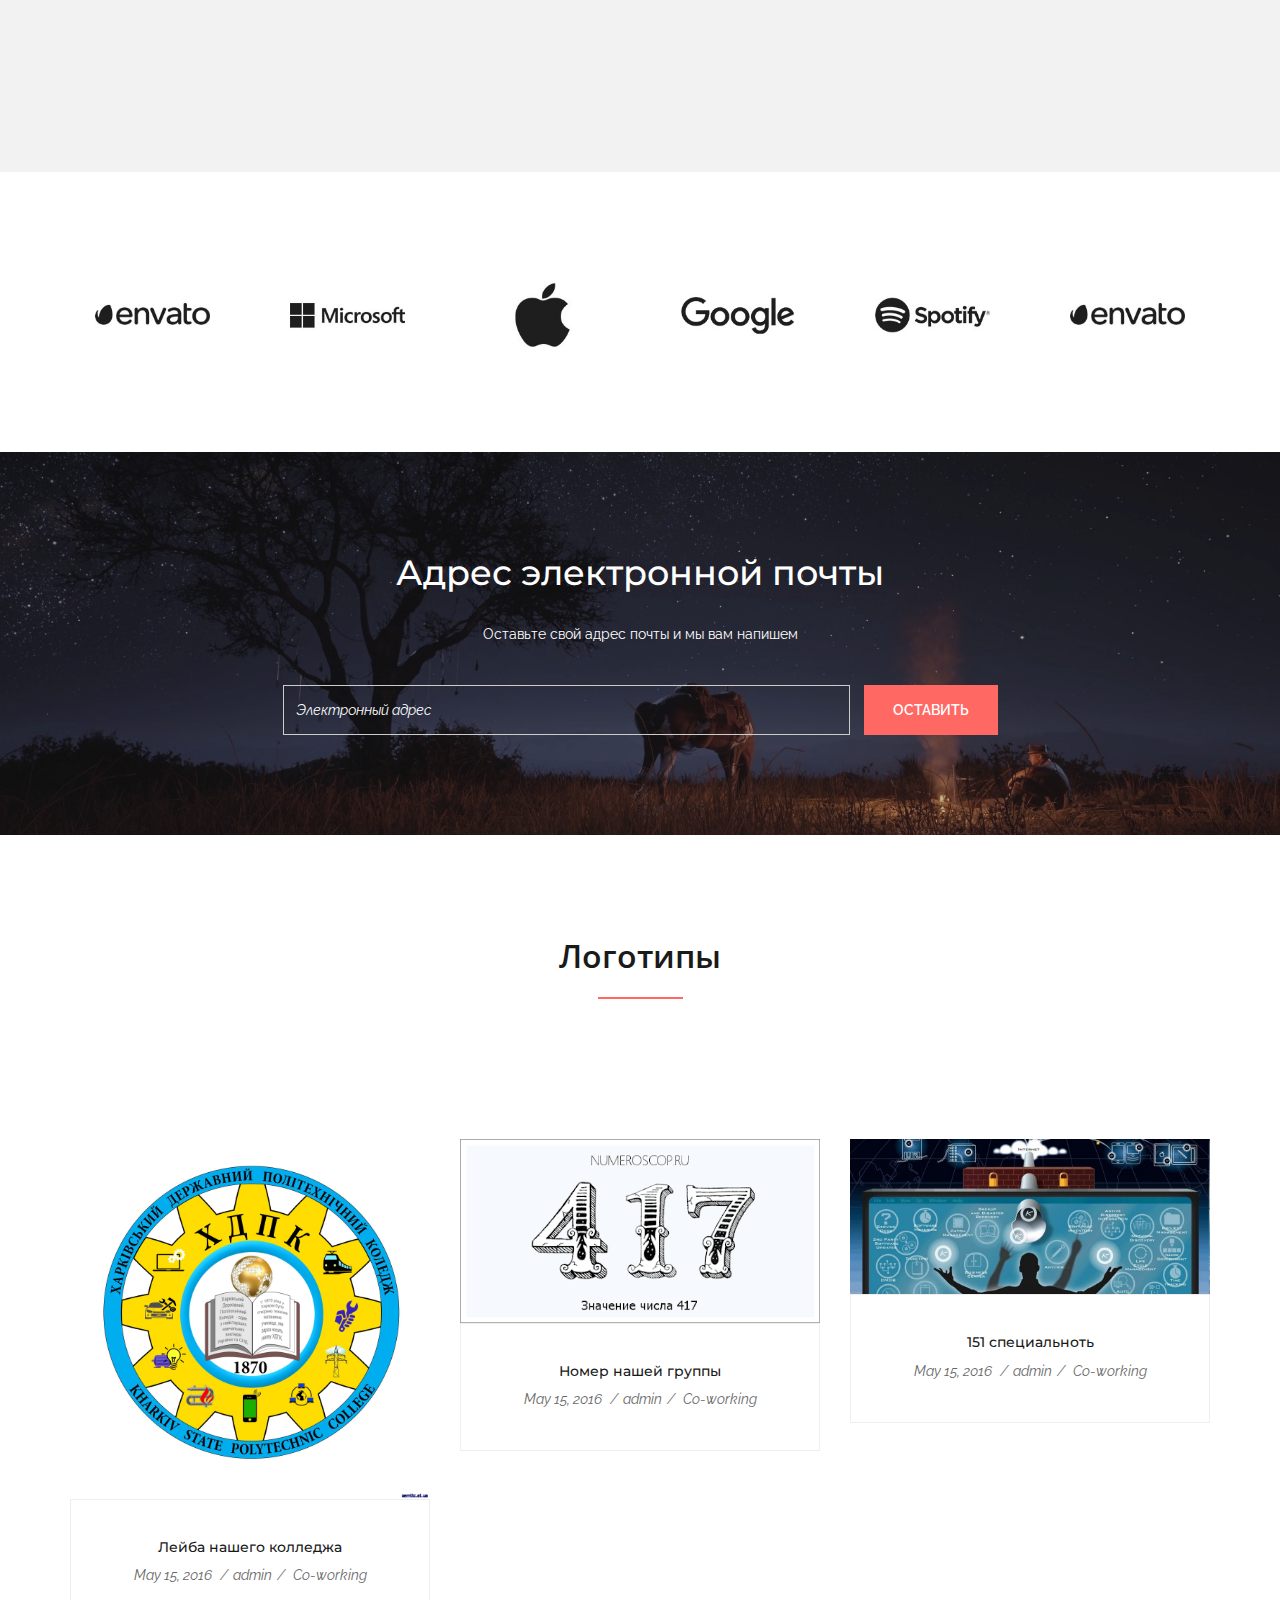
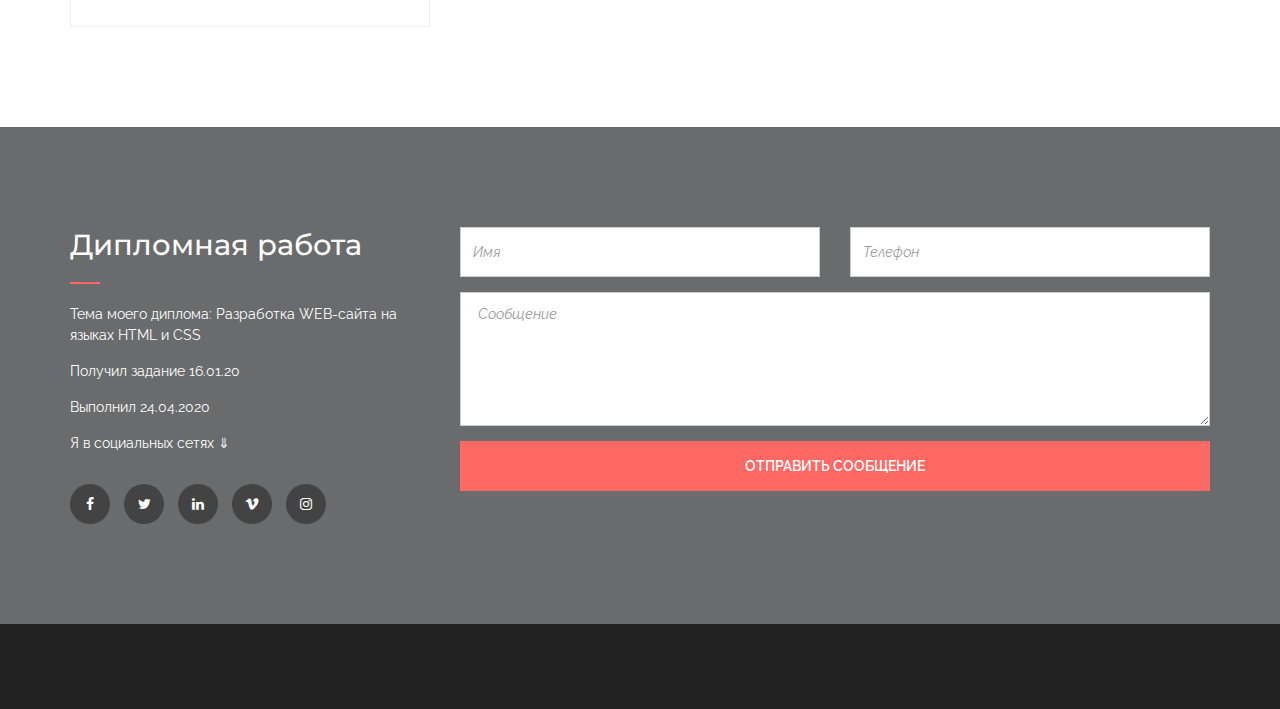
==== commit cbf997b2: "21323" ====
--- a/index.html
+++ b/index.html
@@ -430,12 +430,12 @@
                                         </div>
                                         <div class="col-md-6 m-top-30">
                                             <div class="portfolio_item portfolio_item2">
-                                                <img src="assets/images/Portfolio/pitrak.png" alt="" />
+                                                <img src="D:\диплом 2\rage-digital-agency-bootstrap-free-template\assets\images\Portfolio/pitrak.png" alt="" />
                                                 <div class="portfolio_hover text-center">
                                                     <h6 class="text-uppercase text-white">На фото</h6>
                                                     <p class=" text-white">Петрачков Максим</p>
                                                     <div class="portfolio_hover_icon">
-                                                        <a href="assets/images/Portfolio/pitrak.png" class="popup-img"><i class="fa fa-expand"></i></a>
+                                                        <a href="D:\диплом 2\rage-digital-agency-bootstrap-free-template\assets\images\Portfolio/pitrak.png" class="popup-img"><i class="fa fa-expand"></i></a>
                                                         <a href=""><i class="fa fa-search"></i></a>
                                                     </div>
                                                 </div>
--- a/assets/css/fonticons.css
+++ b/assets/css/fonticons.css
@@ -0,0 +1,1615 @@
+/**
+ * @package IcoFont by ShapeBootstrap - https://shapebootstrap.net
+ * @version 1.0.0 Beta
+ * @author IcoFont http://icofont.com
+ * @copyright Copyright (c) 2016 IcoFont
+ * @license - http://icofont.com/license/
+*/
+
+@font-face {
+    font-family: 'icofont';
+    src: url('../fonts/icofont.eot?v=1.0.0-beta');
+    src: url('../fonts/icofont.eot?v=1.0.0-beta#iefix') format('embedded-opentype'),
+    url('../fonts/icofont.ttf?v=1.0.0-beta') format('truetype'),
+    url('../fonts/icofont.woff?v=1.0.0-beta') format('woff'),
+    url('../fonts/icofont.svg?v=1.0.0-beta#icofont') format('svg');
+    font-weight: normal;
+    font-style: normal;
+}
+
+.icofont {
+    font-family: 'IcoFont' !important;
+    speak: none;
+    font-style: normal;
+    font-weight: normal;
+    font-variant: normal;
+    text-transform: none;
+    line-height: 1;
+
+    /* Better Font Rendering =========== */
+    -webkit-font-smoothing: antialiased;
+    -moz-osx-font-smoothing: grayscale;
+}
+.icofont-android-nexus:before {
+	content: "\eaf6";
+}
+.icofont-android-tablet:before {
+	content: "\eaf7";
+}
+.icofont-apple-watch:before {
+	content: "\eaf8";
+}
+.icofont-drwaing-tablet:before {
+	content: "\eaf9";
+}
+.icofont-earphone:before {
+	content: "\eafa";
+}
+.icofont-flash-drive:before {
+	content: "\eafb";
+}
+.icofont-game-control:before {
+	content: "\eafc";
+}
+.icofont-headphone-alt:before {
+	content: "\eafd";
+}
+.icofont-htc-one:before {
+	content: "\eafe";
+}
+.icofont-imac:before {
+	content: "\eaff";
+}
+.icofont-ipad-touch:before {
+	content: "\eb00";
+}
+.icofont-iphone:before {
+	content: "\eb01";
+}
+.icofont-ipod-nano:before {
+	content: "\eb02";
+}
+.icofont-ipod-touch:before {
+	content: "\eb03";
+}
+.icofont-keyboard-alt:before {
+	content: "\eb04";
+}
+.icofont-keyboard-wireless:before {
+	content: "\eb05";
+}
+.icofont-laptop-alt:before {
+	content: "\eb06";
+}
+.icofont-macbook:before {
+	content: "\eb07";
+}
+.icofont-magic-mouse:before {
+	content: "\eb08";
+}
+.icofont-microphone-alt:before {
+	content: "\eb09";
+}
+.icofont-monitor:before {
+	content: "\eb0a";
+}
+.icofont-mouse:before {
+	content: "\eb0b";
+}
+.icofont-nintendo:before {
+	content: "\eb0c";
+}
+.icofont-playstation:before {
+	content: "\eb0d";
+}
+.icofont-psvita:before {
+	content: "\eb0e";
+}
+.icofont-radio-mic:before {
+	content: "\eb0f";
+}
+.icofont-refrigerator:before {
+	content: "\eb10";
+}
+.icofont-samsung-galaxy:before {
+	content: "\eb11";
+}
+.icofont-surface-tablet:before {
+	content: "\eb12";
+}
+.icofont-washing-machine:before {
+	content: "\eb13";
+}
+.icofont-wifi-router:before {
+	content: "\eb14";
+}
+.icofont-wii-u:before {
+	content: "\eb15";
+}
+.icofont-windows-lumia:before {
+	content: "\eb16";
+}
+.icofont-wireless-mouse:before {
+	content: "\eb17";
+}
+.icofont-xbox-360:before {
+	content: "\eb18";
+}
+.icofont-cassette-player:before {
+	content: "\ed77";
+}
+.icofont-cassette:before {
+	content: "\ed78";
+}
+.icofont-forward:before {
+	content: "\ed79";
+}
+.icofont-game:before {
+	content: "\ed7a";
+}
+.icofont-guiter:before {
+	content: "\ed7b";
+}
+.icofont-headphone-alt-1:before {
+	content: "\ed7c";
+}
+.icofont-headphone-alt-2:before {
+	content: "\ed7d";
+}
+.icofont-headphone-alt-3:before {
+	content: "\ed7e";
+}
+.icofont-listening:before {
+	content: "\ed7f";
+}
+.icofont-megaphone-alt:before {
+	content: "\ed80";
+}
+.icofont-megaphone:before {
+	content: "\ed81";
+}
+.icofont-movie:before {
+	content: "\ed82";
+}
+.icofont-mp3-player:before {
+	content: "\ed83";
+}
+.icofont-multimedia:before {
+	content: "\ed84";
+}
+.icofont-music-disk:before {
+	content: "\ed85";
+}
+.icofont-music-note:before {
+	content: "\ed86";
+}
+.icofont-pause:before {
+	content: "\ed87";
+}
+.icofont-play-alt-1:before {
+	content: "\ed88";
+}
+.icofont-play-alt-2:before {
+	content: "\ed89";
+}
+.icofont-play-alt-3:before {
+	content: "\ed8a";
+}
+.icofont-play-pause:before {
+	content: "\ed8b";
+}
+.icofont-record:before {
+	content: "\ed8c";
+}
+.icofont-retro-music-disk:before {
+	content: "\ed8d";
+}
+.icofont-rewind:before {
+	content: "\ed8e";
+}
+.icofont-song-notes:before {
+	content: "\ed8f";
+}
+.icofont-sound-wave-alt:before {
+	content: "\ed90";
+}
+.icofont-sound-wave:before {
+	content: "\ed91";
+}
+.icofont-stop:before {
+	content: "\ed92";
+}
+.icofont-video-alt:before {
+	content: "\ed93";
+}
+.icofont-video-cam:before {
+	content: "\ed94";
+}
+.icofont-volume-bar:before {
+	content: "\ed95";
+}
+.icofont-volume-mute:before {
+	content: "\ed96";
+}
+.icofont-youtube-play:before {
+	content: "\ed97";
+}
+.icofont-addons:before {
+	content: "\ef66";
+}
+.icofont-address-book:before {
+	content: "\ef67";
+}
+.icofont-adjust:before {
+	content: "\ef68";
+}
+.icofont-alarm:before {
+	content: "\ef69";
+}
+.icofont-anchor:before {
+	content: "\ef6a";
+}
+.icofont-archive:before {
+	content: "\ef6b";
+}
+.icofont-at:before {
+	content: "\ef6c";
+}
+.icofont-attachment:before {
+	content: "\ef6d";
+}
+.icofont-audio:before {
+	content: "\ef6e";
+}
+.icofont-auto-mobile:before {
+	content: "\ef6f";
+}
+.icofont-automation:before {
+	content: "\ef70";
+}
+.icofont-baby:before {
+	content: "\ef71";
+}
+.icofont-badge:before {
+	content: "\ef72";
+}
+.icofont-bag:before {
+	content: "\ef73";
+}
+.icofont-ban:before {
+	content: "\ef74";
+}
+.icofont-bank:before {
+	content: "\ef75";
+}
+.icofont-bar-code:before {
+	content: "\ef76";
+}
+.icofont-bars:before {
+	content: "\ef77";
+}
+.icofont-battery-empty:before {
+	content: "\ef78";
+}
+.icofont-battery-full:before {
+	content: "\ef79";
+}
+.icofont-battery-half:before {
+	content: "\ef7a";
+}
+.icofont-battery-low:before {
+	content: "\ef7b";
+}
+.icofont-beach:before {
+	content: "\ef7c";
+}
+.icofont-beaker:before {
+	content: "\ef7d";
+}
+.icofont-bear:before {
+	content: "\ef7e";
+}
+.icofont-beard:before {
+	content: "\ef7f";
+}
+.icofont-bed:before {
+	content: "\ef80";
+}
+.icofont-bell:before {
+	content: "\ef81";
+}
+.icofont-beverage:before {
+	content: "\ef82";
+}
+.icofont-bicycle:before {
+	content: "\ef83";
+}
+.icofont-bill:before {
+	content: "\ef84";
+}
+.icofont-bin:before {
+	content: "\ef85";
+}
+.icofont-binary:before {
+	content: "\ef86";
+}
+.icofont-binoculars:before {
+	content: "\ef87";
+}
+.icofont-bird:before {
+	content: "\ef88";
+}
+.icofont-birds:before {
+	content: "\ef89";
+}
+.icofont-black-board:before {
+	content: "\ef8a";
+}
+.icofont-bluetooth:before {
+	content: "\ef8b";
+}
+.icofont-bolt:before {
+	content: "\ef8c";
+}
+.icofont-bomb:before {
+	content: "\ef8d";
+}
+.icofont-book-mark:before {
+	content: "\ef8e";
+}
+.icofont-book:before {
+	content: "\ef8f";
+}
+.icofont-boot:before {
+	content: "\ef90";
+}
+.icofont-box:before {
+	content: "\ef91";
+}
+.icofont-brain:before {
+	content: "\ef92";
+}
+.icofont-briefcase:before {
+	content: "\ef93";
+}
+.icofont-broken:before {
+	content: "\ef94";
+}
+.icofont-bucket:before {
+	content: "\ef95";
+}
+.icofont-bucket1:before {
+	content: "\ef96";
+}
+.icofont-bucket2:before {
+	content: "\ef97";
+}
+.icofont-bug:before {
+	content: "\ef98";
+}
+.icofont-building:before {
+	content: "\ef99";
+}
+.icofont-bullet:before {
+	content: "\ef9a";
+}
+.icofont-bullhorn:before {
+	content: "\ef9b";
+}
+.icofont-bullseye:before {
+	content: "\ef9c";
+}
+.icofont-bus:before {
+	content: "\ef9d";
+}
+.icofont-butterfly:before {
+	content: "\ef9e";
+}
+.icofont-cab:before {
+	content: "\ef9f";
+}
+.icofont-calculator:before {
+	content: "\efa0";
+}
+.icofont-calendar:before {
+	content: "\efa1";
+}
+.icofont-camera-alt:before {
+	content: "\efa2";
+}
+.icofont-camera:before {
+	content: "\efa3";
+}
+.icofont-car:before {
+	content: "\efa4";
+}
+.icofont-card:before {
+	content: "\efa5";
+}
+.icofont-cart:before {
+	content: "\efa6";
+}
+.icofont-cc:before {
+	content: "\efa7";
+}
+.icofont-certificate:before {
+	content: "\efa8";
+}
+.icofont-charging:before {
+	content: "\efa9";
+}
+.icofont-chat:before {
+	content: "\efaa";
+}
+.icofont-check-alt:before {
+	content: "\efab";
+}
+.icofont-check-circled:before {
+	content: "\efac";
+}
+.icofont-check:before {
+	content: "\efad";
+}
+.icofont-checked:before {
+	content: "\efae";
+}
+.icofont-children-care:before {
+	content: "\efaf";
+}
+.icofont-clock-time:before {
+	content: "\efb0";
+}
+.icofont-close-circled:before {
+	content: "\efb1";
+}
+.icofont-close-line-circled:before {
+	content: "\efb2";
+}
+.icofont-close-line-squared-alt:before {
+	content: "\efb3";
+}
+.icofont-close-line-squared:before {
+	content: "\efb4";
+}
+.icofont-close-line:before {
+	content: "\efb5";
+}
+.icofont-close-squared-alt:before {
+	content: "\efb6";
+}
+.icofont-close-squared:before {
+	content: "\efb7";
+}
+.icofont-close:before {
+	content: "\efb8";
+}
+.icofont-cloud-download:before {
+	content: "\efb9";
+}
+.icofont-cloud-refresh:before {
+	content: "\efba";
+}
+.icofont-cloud-upload:before {
+	content: "\efbb";
+}
+.icofont-cloud:before {
+	content: "\efbc";
+}
+.icofont-code-not-allowed:before {
+	content: "\efbd";
+}
+.icofont-code:before {
+	content: "\efbe";
+}
+.icofont-coffee-cup:before {
+	content: "\efbf";
+}
+.icofont-comment:before {
+	content: "\efc0";
+}
+.icofont-compass:before {
+	content: "\efc1";
+}
+.icofont-computer:before {
+	content: "\efc2";
+}
+.icofont-connection:before {
+	content: "\efc3";
+}
+.icofont-console:before {
+	content: "\efc4";
+}
+.icofont-contacts:before {
+	content: "\efc5";
+}
+.icofont-contrast:before {
+	content: "\efc6";
+}
+.icofont-copy:before {
+	content: "\efc7";
+}
+.icofont-copyright:before {
+	content: "\efc8";
+}
+.icofont-credit-card:before {
+	content: "\efc9";
+}
+.icofont-crop:before {
+	content: "\efca";
+}
+.icofont-crown:before {
+	content: "\efcb";
+}
+.icofont-cube:before {
+	content: "\efcc";
+}
+.icofont-cubes:before {
+	content: "\efcd";
+}
+.icofont-culinary:before {
+	content: "\efce";
+}
+.icofont-dashboard-web:before {
+	content: "\efcf";
+}
+.icofont-dashboard:before {
+	content: "\efd0";
+}
+.icofont-data:before {
+	content: "\efd1";
+}
+.icofont-database-add:before {
+	content: "\efd2";
+}
+.icofont-database-locked:before {
+	content: "\efd3";
+}
+.icofont-database-remove:before {
+	content: "\efd4";
+}
+.icofont-database:before {
+	content: "\efd5";
+}
+.icofont-delete:before {
+	content: "\efd6";
+}
+.icofont-diamond:before {
+	content: "\efd7";
+}
+.icofont-dice:before {
+	content: "\efd8";
+}
+.icofont-disabled:before {
+	content: "\efd9";
+}
+.icofont-disc:before {
+	content: "\efda";
+}
+.icofont-diskette:before {
+	content: "\efdb";
+}
+.icofont-document-folder:before {
+	content: "\efdc";
+}
+.icofont-download-alt:before {
+	content: "\efdd";
+}
+.icofont-download:before {
+	content: "\efde";
+}
+.icofont-downloaded:before {
+	content: "\efdf";
+}
+.icofont-earth:before {
+	content: "\efe0";
+}
+.icofont-ebook:before {
+	content: "\efe1";
+}
+.icofont-edit:before {
+	content: "\efe2";
+}
+.icofont-eject:before {
+	content: "\efe3";
+}
+.icofont-email:before {
+	content: "\efe4";
+}
+.icofont-envelope-open:before {
+	content: "\efe5";
+}
+.icofont-envelope:before {
+	content: "\efe6";
+}
+.icofont-eraser:before {
+	content: "\efe7";
+}
+.icofont-error:before {
+	content: "\efe8";
+}
+.icofont-exchange:before {
+	content: "\efe9";
+}
+.icofont-exclamation-circle:before {
+	content: "\efea";
+}
+.icofont-exclamation-square:before {
+	content: "\efeb";
+}
+.icofont-exclamation-tringle:before {
+	content: "\efec";
+}
+.icofont-exclamation:before {
+	content: "\efed";
+}
+.icofont-exit:before {
+	content: "\efee";
+}
+.icofont-expand:before {
+	content: "\efef";
+}
+.icofont-external-link:before {
+	content: "\eff0";
+}
+.icofont-external:before {
+	content: "\eff1";
+}
+.icofont-eye-blocked:before {
+	content: "\eff2";
+}
+.icofont-eye-dropper:before {
+	content: "\eff3";
+}
+.icofont-eye:before {
+	content: "\eff4";
+}
+.icofont-favourite:before {
+	content: "\eff5";
+}
+.icofont-fax:before {
+	content: "\eff6";
+}
+.icofont-female:before {
+	content: "\eff7";
+}
+.icofont-file:before {
+	content: "\eff8";
+}
+.icofont-film:before {
+	content: "\eff9";
+}
+.icofont-filter:before {
+	content: "\effa";
+}
+.icofont-fire-burn:before {
+	content: "\effb";
+}
+.icofont-fire-extinguisher:before {
+	content: "\effc";
+}
+.icofont-fire:before {
+	content: "\effd";
+}
+.icofont-first-aid:before {
+	content: "\effe";
+}
+.icofont-flag-alt-1:before {
+	content: "\efff";
+}
+.icofont-flag-alt-2:before {
+	content: "\f000";
+}
+.icofont-flag:before {
+	content: "\f001";
+}
+.icofont-flash-light:before {
+	content: "\f002";
+}
+.icofont-flash:before {
+	content: "\f003";
+}
+.icofont-flask:before {
+	content: "\f004";
+}
+.icofont-focus:before {
+	content: "\f005";
+}
+.icofont-folder-open:before {
+	content: "\f006";
+}
+.icofont-folder:before {
+	content: "\f007";
+}
+.icofont-foot-print:before {
+	content: "\f008";
+}
+.icofont-football-american:before {
+	content: "\f009";
+}
+.icofont-football:before {
+	content: "\f00a";
+}
+.icofont-game-console:before {
+	content: "\f00b";
+}
+.icofont-game-pad:before {
+	content: "\f00c";
+}
+.icofont-gavel:before {
+	content: "\f00d";
+}
+.icofont-gear:before {
+	content: "\f00e";
+}
+.icofont-gears:before {
+	content: "\f00f";
+}
+.icofont-gift:before {
+	content: "\f010";
+}
+.icofont-glass:before {
+	content: "\f011";
+}
+.icofont-globe:before {
+	content: "\f012";
+}
+.icofont-graduate:before {
+	content: "\f013";
+}
+.icofont-graffiti:before {
+	content: "\f014";
+}
+.icofont-grocery:before {
+	content: "\f015";
+}
+.icofont-group:before {
+	content: "\f016";
+}
+.icofont-hammer:before {
+	content: "\f017";
+}
+.icofont-hand:before {
+	content: "\f018";
+}
+.icofont-hanger:before {
+	content: "\f019";
+}
+.icofont-hard-disk:before {
+	content: "\f01a";
+}
+.icofont-headphone:before {
+	content: "\f01b";
+}
+.icofont-heart-beat:before {
+	content: "\f01c";
+}
+.icofont-heart:before {
+	content: "\f01d";
+}
+.icofont-history:before {
+	content: "\f01e";
+}
+.icofont-home:before {
+	content: "\f01f";
+}
+.icofont-horn:before {
+	content: "\f020";
+}
+.icofont-hotel:before {
+	content: "\f021";
+}
+.icofont-hour-glass:before {
+	content: "\f022";
+}
+.icofont-id:before {
+	content: "\f023";
+}
+.icofont-image:before {
+	content: "\f024";
+}
+.icofont-inbox:before {
+	content: "\f025";
+}
+.icofont-infinite:before {
+	content: "\f026";
+}
+.icofont-info-circle:before {
+	content: "\f027";
+}
+.icofont-info-square:before {
+	content: "\f028";
+}
+.icofont-info:before {
+	content: "\f029";
+}
+.icofont-institution:before {
+	content: "\f02a";
+}
+.icofont-interface:before {
+	content: "\f02b";
+}
+.icofont-invisible:before {
+	content: "\f02c";
+}
+.icofont-italic:before {
+	content: "\f02d";
+}
+.icofont-jacket:before {
+	content: "\f02e";
+}
+.icofont-jar:before {
+	content: "\f02f";
+}
+.icofont-jewlery:before {
+	content: "\f030";
+}
+.icofont-karate:before {
+	content: "\f031";
+}
+.icofont-key-hole:before {
+	content: "\f032";
+}
+.icofont-key:before {
+	content: "\f033";
+}
+.icofont-keyboard:before {
+	content: "\f034";
+}
+.icofont-kid:before {
+	content: "\f035";
+}
+.icofont-label:before {
+	content: "\f036";
+}
+.icofont-lamp:before {
+	content: "\f037";
+}
+.icofont-laptop:before {
+	content: "\f038";
+}
+.icofont-layers:before {
+	content: "\f039";
+}
+.icofont-layout:before {
+	content: "\f03a";
+}
+.icofont-leaf:before {
+	content: "\f03b";
+}
+.icofont-leaflet:before {
+	content: "\f03c";
+}
+.icofont-learn:before {
+	content: "\f03d";
+}
+.icofont-legal:before {
+	content: "\f03e";
+}
+.icofont-lego:before {
+	content: "\f03f";
+}
+.icofont-lemon:before {
+	content: "\f040";
+}
+.icofont-lens:before {
+	content: "\f041";
+}
+.icofont-letter:before {
+	content: "\f042";
+}
+.icofont-letterbox:before {
+	content: "\f043";
+}
+.icofont-library:before {
+	content: "\f044";
+}
+.icofont-license:before {
+	content: "\f045";
+}
+.icofont-life-bouy:before {
+	content: "\f046";
+}
+.icofont-life-buoy:before {
+	content: "\f047";
+}
+.icofont-life-jacket:before {
+	content: "\f048";
+}
+.icofont-life-ring:before {
+	content: "\f049";
+}
+.icofont-light-bulb:before {
+	content: "\f04a";
+}
+.icofont-lighter:before {
+	content: "\f04b";
+}
+.icofont-lightning-ray:before {
+	content: "\f04c";
+}
+.icofont-like:before {
+	content: "\f04d";
+}
+.icofont-link:before {
+	content: "\f04e";
+}
+.icofont-live-support:before {
+	content: "\f04f";
+}
+.icofont-location-arrow:before {
+	content: "\f050";
+}
+.icofont-location-pin:before {
+	content: "\f051";
+}
+.icofont-lock:before {
+	content: "\f052";
+}
+.icofont-login:before {
+	content: "\f053";
+}
+.icofont-logout:before {
+	content: "\f054";
+}
+.icofont-lollipop:before {
+	content: "\f055";
+}
+.icofont-look:before {
+	content: "\f056";
+}
+.icofont-loop:before {
+	content: "\f057";
+}
+.icofont-luggage:before {
+	content: "\f058";
+}
+.icofont-lunch:before {
+	content: "\f059";
+}
+.icofont-lungs:before {
+	content: "\f05a";
+}
+.icofont-magic-alt:before {
+	content: "\f05b";
+}
+.icofont-magic:before {
+	content: "\f05c";
+}
+.icofont-magnet:before {
+	content: "\f05d";
+}
+.icofont-mail-box:before {
+	content: "\f05e";
+}
+.icofont-mail:before {
+	content: "\f05f";
+}
+.icofont-male:before {
+	content: "\f060";
+}
+.icofont-map:before {
+	content: "\f061";
+}
+.icofont-math:before {
+	content: "\f062";
+}
+.icofont-maximize:before {
+	content: "\f063";
+}
+.icofont-measure:before {
+	content: "\f064";
+}
+.icofont-medal:before {
+	content: "\f065";
+}
+.icofont-medical:before {
+	content: "\f066";
+}
+.icofont-medicine:before {
+	content: "\f067";
+}
+.icofont-mega-phone:before {
+	content: "\f068";
+}
+.icofont-memorial:before {
+	content: "\f069";
+}
+.icofont-memory-card:before {
+	content: "\f06a";
+}
+.icofont-mic-mute:before {
+	content: "\f06b";
+}
+.icofont-mic:before {
+	content: "\f06c";
+}
+.icofont-micro-chip:before {
+	content: "\f06d";
+}
+.icofont-microphone:before {
+	content: "\f06e";
+}
+.icofont-microscope:before {
+	content: "\f06f";
+}
+.icofont-military:before {
+	content: "\f070";
+}
+.icofont-mill:before {
+	content: "\f071";
+}
+.icofont-minus-circle:before {
+	content: "\f072";
+}
+.icofont-minus-square:before {
+	content: "\f073";
+}
+.icofont-minus:before {
+	content: "\f074";
+}
+.icofont-mobile-phone:before {
+	content: "\f075";
+}
+.icofont-molecule:before {
+	content: "\f076";
+}
+.icofont-money:before {
+	content: "\f077";
+}
+.icofont-moon:before {
+	content: "\f078";
+}
+.icofont-mop:before {
+	content: "\f079";
+}
+.icofont-muffin:before {
+	content: "\f07a";
+}
+.icofont-music-alt:before {
+	content: "\f07b";
+}
+.icofont-music-notes:before {
+	content: "\f07c";
+}
+.icofont-music:before {
+	content: "\f07d";
+}
+.icofont-mustache:before {
+	content: "\f07e";
+}
+.icofont-mute-volume:before {
+	content: "\f07f";
+}
+.icofont-navigation-menu:before {
+	content: "\f080";
+}
+.icofont-navigation:before {
+	content: "\f081";
+}
+.icofont-network-tower:before {
+	content: "\f082";
+}
+.icofont-network:before {
+	content: "\f083";
+}
+.icofont-news:before {
+	content: "\f084";
+}
+.icofont-newspaper:before {
+	content: "\f085";
+}
+.icofont-no-smoking:before {
+	content: "\f086";
+}
+.icofont-not-allowed:before {
+	content: "\f087";
+}
+.icofont-notebook:before {
+	content: "\f088";
+}
+.icofont-notepad:before {
+	content: "\f089";
+}
+.icofont-notification:before {
+	content: "\f08a";
+}
+.icofont-numbered:before {
+	content: "\f08b";
+}
+.icofont-opposite:before {
+	content: "\f08c";
+}
+.icofont-optic:before {
+	content: "\f08d";
+}
+.icofont-options:before {
+	content: "\f08e";
+}
+.icofont-package:before {
+	content: "\f08f";
+}
+.icofont-page:before {
+	content: "\f090";
+}
+.icofont-paint:before {
+	content: "\f091";
+}
+.icofont-paper-plane:before {
+	content: "\f092";
+}
+.icofont-paperclip:before {
+	content: "\f093";
+}
+.icofont-papers:before {
+	content: "\f094";
+}
+.icofont-paw:before {
+	content: "\f095";
+}
+.icofont-pay:before {
+	content: "\f096";
+}
+.icofont-pen:before {
+	content: "\f097";
+}
+.icofont-pencil:before {
+	content: "\f098";
+}
+.icofont-penguin-linux:before {
+	content: "\f099";
+}
+.icofont-pestle:before {
+	content: "\f09a";
+}
+.icofont-phone-circle:before {
+	content: "\f09b";
+}
+.icofont-phone:before {
+	content: "\f09c";
+}
+.icofont-picture:before {
+	content: "\f09d";
+}
+.icofont-pie:before {
+	content: "\f09e";
+}
+.icofont-pine:before {
+	content: "\f09f";
+}
+.icofont-pixels:before {
+	content: "\f0a0";
+}
+.icofont-play:before {
+	content: "\f0a1";
+}
+.icofont-plugin:before {
+	content: "\f0a2";
+}
+.icofont-plus-circle:before {
+	content: "\f0a3";
+}
+.icofont-plus-square:before {
+	content: "\f0a4";
+}
+.icofont-plus:before {
+	content: "\f0a5";
+}
+.icofont-polygonal:before {
+	content: "\f0a6";
+}
+.icofont-power:before {
+	content: "\f0a7";
+}
+.icofont-presentation:before {
+	content: "\f0a8";
+}
+.icofont-price:before {
+	content: "\f0a9";
+}
+.icofont-print:before {
+	content: "\f0aa";
+}
+.icofont-puzzle:before {
+	content: "\f0ab";
+}
+.icofont-qr-code:before {
+	content: "\f0ac";
+}
+.icofont-queen:before {
+	content: "\f0ad";
+}
+.icofont-question-circle:before {
+	content: "\f0ae";
+}
+.icofont-question-square:before {
+	content: "\f0af";
+}
+.icofont-question:before {
+	content: "\f0b0";
+}
+.icofont-quote-left:before {
+	content: "\f0b1";
+}
+.icofont-quote-right:before {
+	content: "\f0b2";
+}
+.icofont-radio:before {
+	content: "\f0b3";
+}
+.icofont-random:before {
+	content: "\f0b4";
+}
+.icofont-recycle:before {
+	content: "\f0b5";
+}
+.icofont-refresh:before {
+	content: "\f0b6";
+}
+.icofont-repair:before {
+	content: "\f0b7";
+}
+.icofont-reply-all:before {
+	content: "\f0b8";
+}
+.icofont-reply:before {
+	content: "\f0b9";
+}
+.icofont-resize:before {
+	content: "\f0ba";
+}
+.icofont-responsive:before {
+	content: "\f0bb";
+}
+.icofont-retweet:before {
+	content: "\f0bc";
+}
+.icofont-road:before {
+	content: "\f0bd";
+}
+.icofont-robot:before {
+	content: "\f0be";
+}
+.icofont-rocket:before {
+	content: "\f0bf";
+}
+.icofont-royal:before {
+	content: "\f0c0";
+}
+.icofont-rss-feed:before {
+	content: "\f0c1";
+}
+.icofont-safety:before {
+	content: "\f0c2";
+}
+.icofont-sale-discount:before {
+	content: "\f0c3";
+}
+.icofont-satellite:before {
+	content: "\f0c4";
+}
+.icofont-send-mail:before {
+	content: "\f0c5";
+}
+.icofont-server:before {
+	content: "\f0c6";
+}
+.icofont-settings:before {
+	content: "\f0c7";
+}
+.icofont-share-alt:before {
+	content: "\f0c8";
+}
+.icofont-share-boxed:before {
+	content: "\f0c9";
+}
+.icofont-share:before {
+	content: "\f0ca";
+}
+.icofont-shield:before {
+	content: "\f0cb";
+}
+.icofont-ship:before {
+	content: "\f0cc";
+}
+.icofont-shopping-cart:before {
+	content: "\f0cd";
+}
+.icofont-sign-in:before {
+	content: "\f0ce";
+}
+.icofont-sign-out:before {
+	content: "\f0cf";
+}
+.icofont-signal:before {
+	content: "\f0d0";
+}
+.icofont-site-map:before {
+	content: "\f0d1";
+}
+.icofont-smart-phone:before {
+	content: "\f0d2";
+}
+.icofont-soccer:before {
+	content: "\f0d3";
+}
+.icofont-sort-alt:before {
+	content: "\f0d4";
+}
+.icofont-sort:before {
+	content: "\f0d5";
+}
+.icofont-space:before {
+	content: "\f0d6";
+}
+.icofont-spanner:before {
+	content: "\f0d7";
+}
+.icofont-speech-comments:before {
+	content: "\f0d8";
+}
+.icofont-speed-meter:before {
+	content: "\f0d9";
+}
+.icofont-spinner-alt-1:before {
+	content: "\f0da";
+}
+.icofont-spinner-alt-2:before {
+	content: "\f0db";
+}
+.icofont-spinner-alt-3:before {
+	content: "\f0dc";
+}
+.icofont-spinner-alt-4:before {
+	content: "\f0dd";
+}
+.icofont-spinner-alt-5:before {
+	content: "\f0de";
+}
+.icofont-spinner-alt-6:before {
+	content: "\f0df";
+}
+.icofont-spinner:before {
+	content: "\f0e0";
+}
+.icofont-spreadsheet:before {
+	content: "\f0e1";
+}
+.icofont-square:before {
+	content: "\f0e2";
+}
+.icofont-ssl-security:before {
+	content: "\f0e3";
+}
+.icofont-star-alt-1:before {
+	content: "\f0e4";
+}
+.icofont-star-alt-2:before {
+	content: "\f0e5";
+}
+.icofont-star:before {
+	content: "\f0e6";
+}
+.icofont-street-view:before {
+	content: "\f0e7";
+}
+.icofont-sun:before {
+	content: "\f0e8";
+}
+.icofont-support-faq:before {
+	content: "\f0e9";
+}
+.icofont-tack-pin:before {
+	content: "\f0ea";
+}
+.icofont-tag:before {
+	content: "\f0eb";
+}
+.icofont-tags:before {
+	content: "\f0ec";
+}
+.icofont-tasks:before {
+	content: "\f0ed";
+}
+.icofont-telephone:before {
+	content: "\f0ee";
+}
+.icofont-telescope:before {
+	content: "\f0ef";
+}
+.icofont-terminal:before {
+	content: "\f0f0";
+}
+.icofont-thumbs-down:before {
+	content: "\f0f1";
+}
+.icofont-thumbs-up:before {
+	content: "\f0f2";
+}
+.icofont-tick-boxed:before {
+	content: "\f0f3";
+}
+.icofont-tick-mark:before {
+	content: "\f0f4";
+}
+.icofont-ticket:before {
+	content: "\f0f5";
+}
+.icofont-tie:before {
+	content: "\f0f6";
+}
+.icofont-toggle-off:before {
+	content: "\f0f7";
+}
+.icofont-toggle-on:before {
+	content: "\f0f8";
+}
+.icofont-tools:before {
+	content: "\f0f9";
+}
+.icofont-transparent:before {
+	content: "\f0fa";
+}
+.icofont-tree:before {
+	content: "\f0fb";
+}
+.icofont-umbrella:before {
+	content: "\f0fc";
+}
+.icofont-unlock:before {
+	content: "\f0fd";
+}
+.icofont-unlocked:before {
+	content: "\f0fe";
+}
+.icofont-upload-alt:before {
+	content: "\f0ff";
+}
+.icofont-upload:before {
+	content: "\f100";
+}
+.icofont-usb-drive:before {
+	content: "\f101";
+}
+.icofont-usb:before {
+	content: "\f102";
+}
+.icofont-vector-path:before {
+	content: "\f103";
+}
+.icofont-verification-check:before {
+	content: "\f104";
+}
+.icofont-video-clapper:before {
+	content: "\f105";
+}
+.icofont-video:before {
+	content: "\f106";
+}
+.icofont-volume-down:before {
+	content: "\f107";
+}
+.icofont-volume-off:before {
+	content: "\f108";
+}
+.icofont-volume-up:before {
+	content: "\f109";
+}
+.icofont-wall-clock:before {
+	content: "\f10a";
+}
+.icofont-wall:before {
+	content: "\f10b";
+}
+.icofont-wallet:before {
+	content: "\f10c";
+}
+.icofont-warning-alt:before {
+	content: "\f10d";
+}
+.icofont-warning:before {
+	content: "\f10e";
+}
+.icofont-water-drop:before {
+	content: "\f10f";
+}
+.icofont-web:before {
+	content: "\f110";
+}
+.icofont-wheelchair:before {
+	content: "\f111";
+}
+.icofont-wifi-alt:before {
+	content: "\f112";
+}
+.icofont-wifi:before {
+	content: "\f113";
+}
+.icofont-world:before {
+	content: "\f114";
+}
+.icofont-zigzag:before {
+	content: "\f115";
+}
+.icofont-zipped:before {
+	content: "\f116";
+}
+
+/*Font size*/
+.icofont-lg {
+    font-size: 1.33333333em;
+    line-height: .75em;
+    vertical-align: -15%
+}
+
+.icofont-2x {
+    font-size: 2em
+}
+
+.icofont-3x {
+    font-size: 3em
+}
+
+.icofont-4x {
+    font-size: 4em
+}
+
+.icofont-5x {
+    font-size: 5em
+}
+
+.icofont-fw {
+    display: inline-block;
+    width: 1.28571429em;
+    text-align: center
+}
+
+/*Fixed Width Icons*/
+.icofont-fw {
+    width: 1.28571429em;
+    text-align: center;
+}
+
+/*Custom list icons*/
+.icofont-ul {
+    padding-left: 0;
+    margin-left: 2.14285714em;
+    list-style-type: none;
+}
+.icofont-ul>li {
+    position: relative;
+}
+.icofont-li {
+    position: absolute;
+    left: -2.14285714em;
+    width: 2.14285714em;
+    top: .14285714em;
+    text-align: center;
+}
+
+/*Animation*/
+.icofont-rotate {
+    -webkit-animation: icofont-rotate 2s infinite linear;
+    animation: icofont-rotate 2s infinite linear
+}
+
+@-webkit-keyframes icofont-rotate {
+    0% {
+        -webkit-transform: rotate(0deg);
+        transform: rotate(0deg)
+    }
+    100% {
+        -webkit-transform: rotate(359deg);
+        transform: rotate(359deg)
+    }
+}
+
+@keyframes icofont-rotate {
+    0% {
+        -webkit-transform: rotate(0deg);
+        transform: rotate(0deg)
+    }
+    100% {
+        -webkit-transform: rotate(359deg);
+        transform: rotate(359deg)
+    }
+}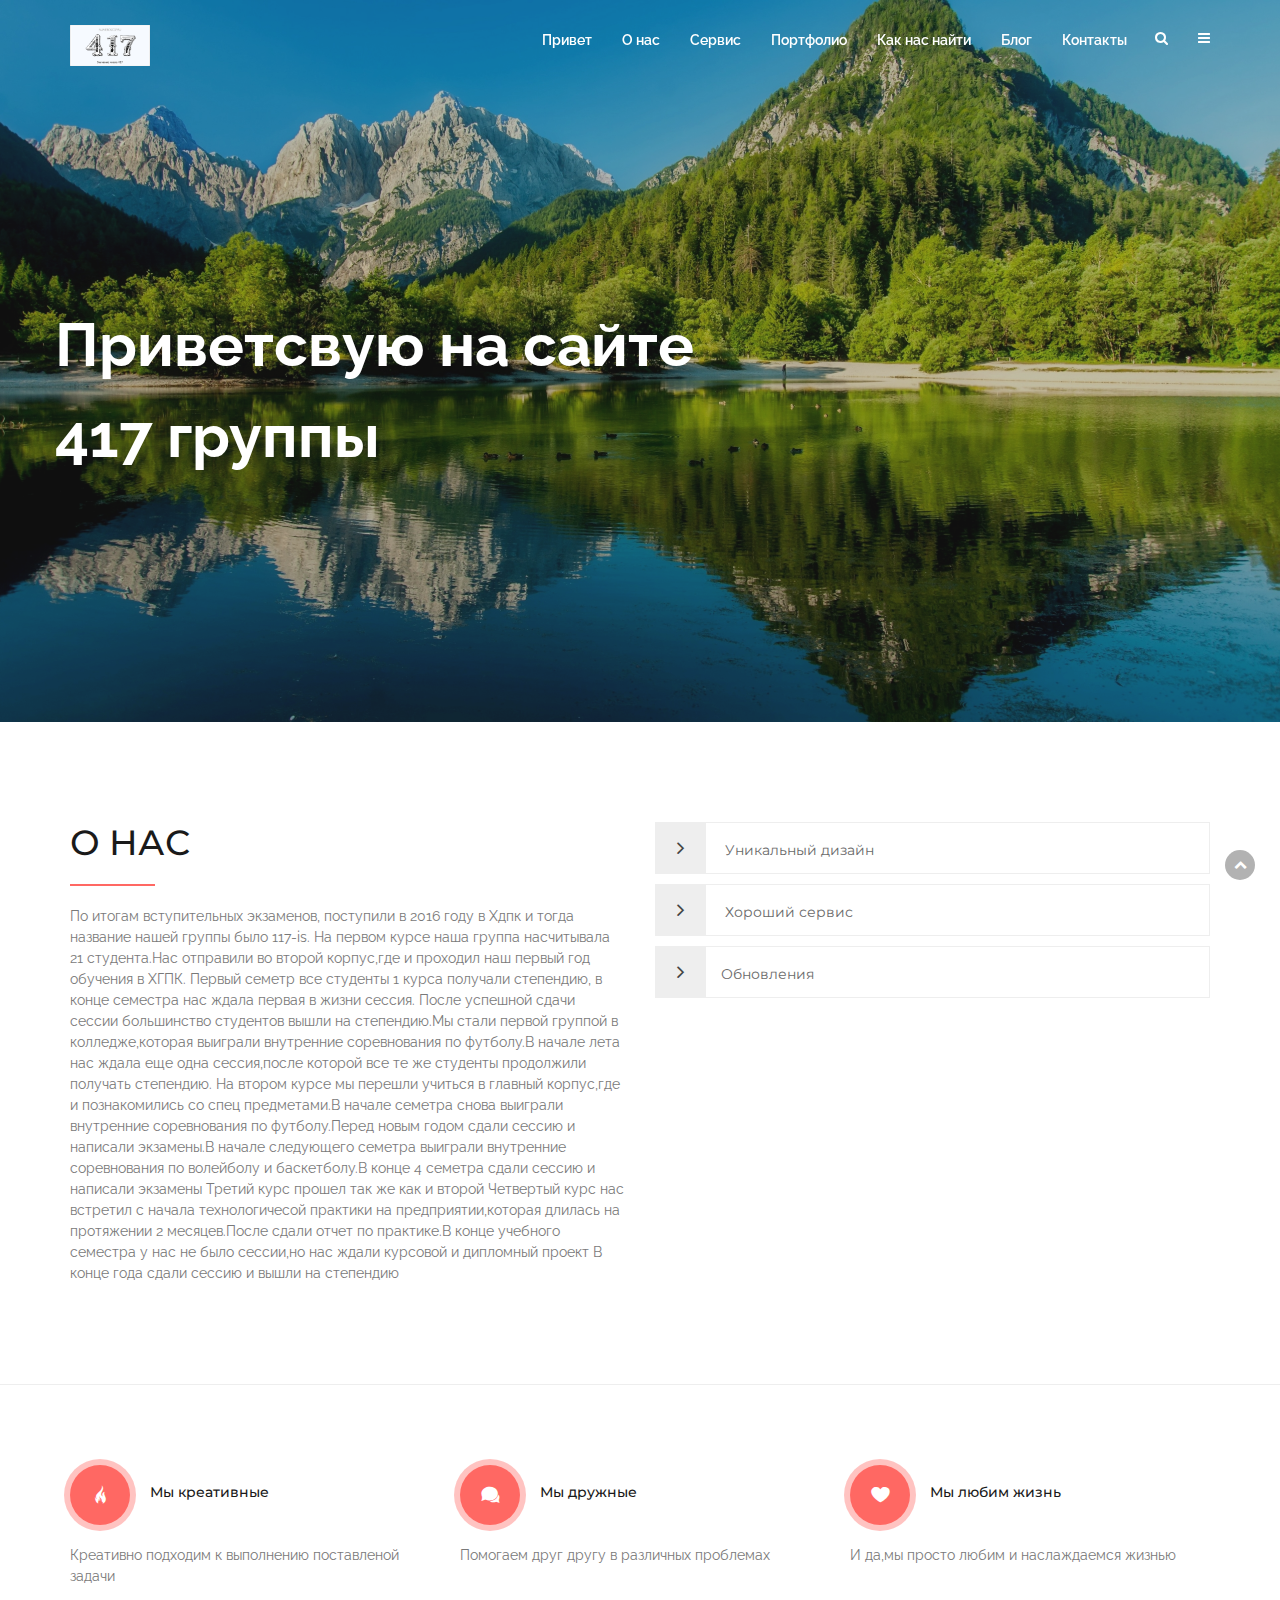
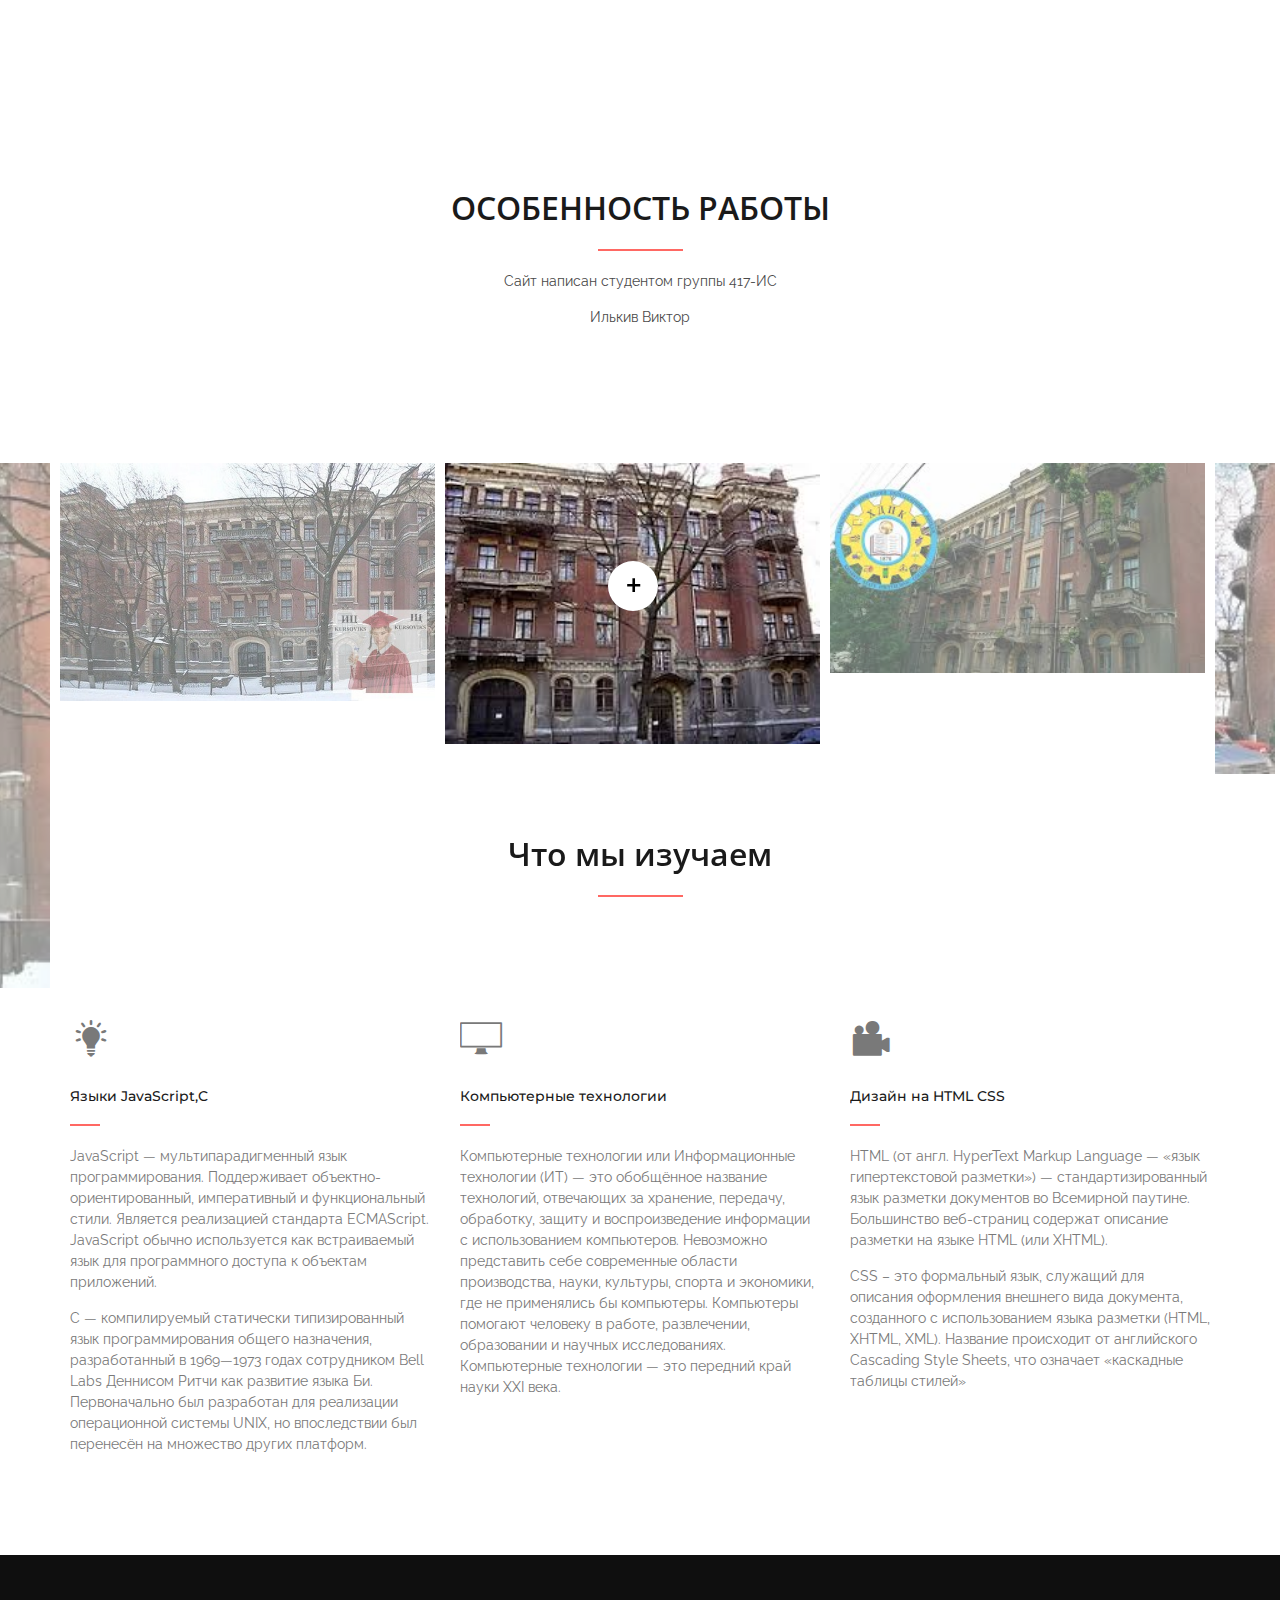
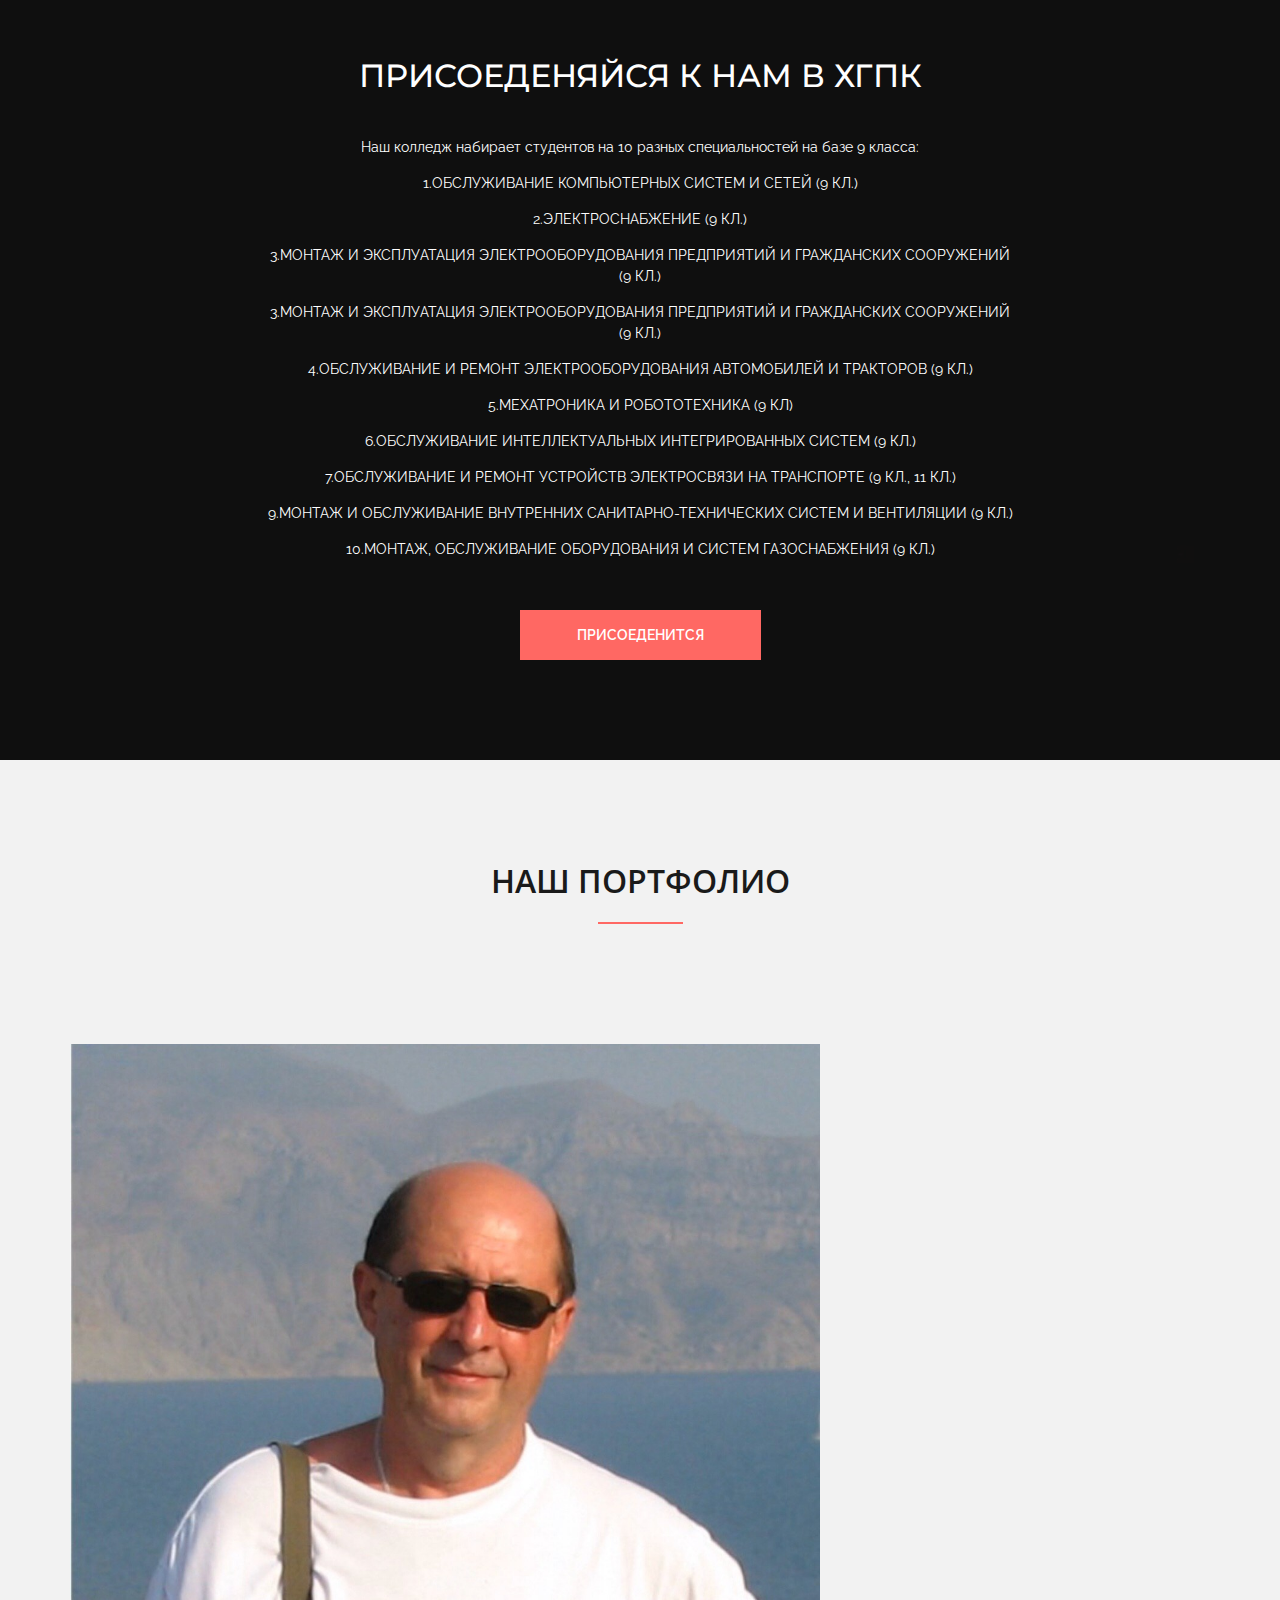
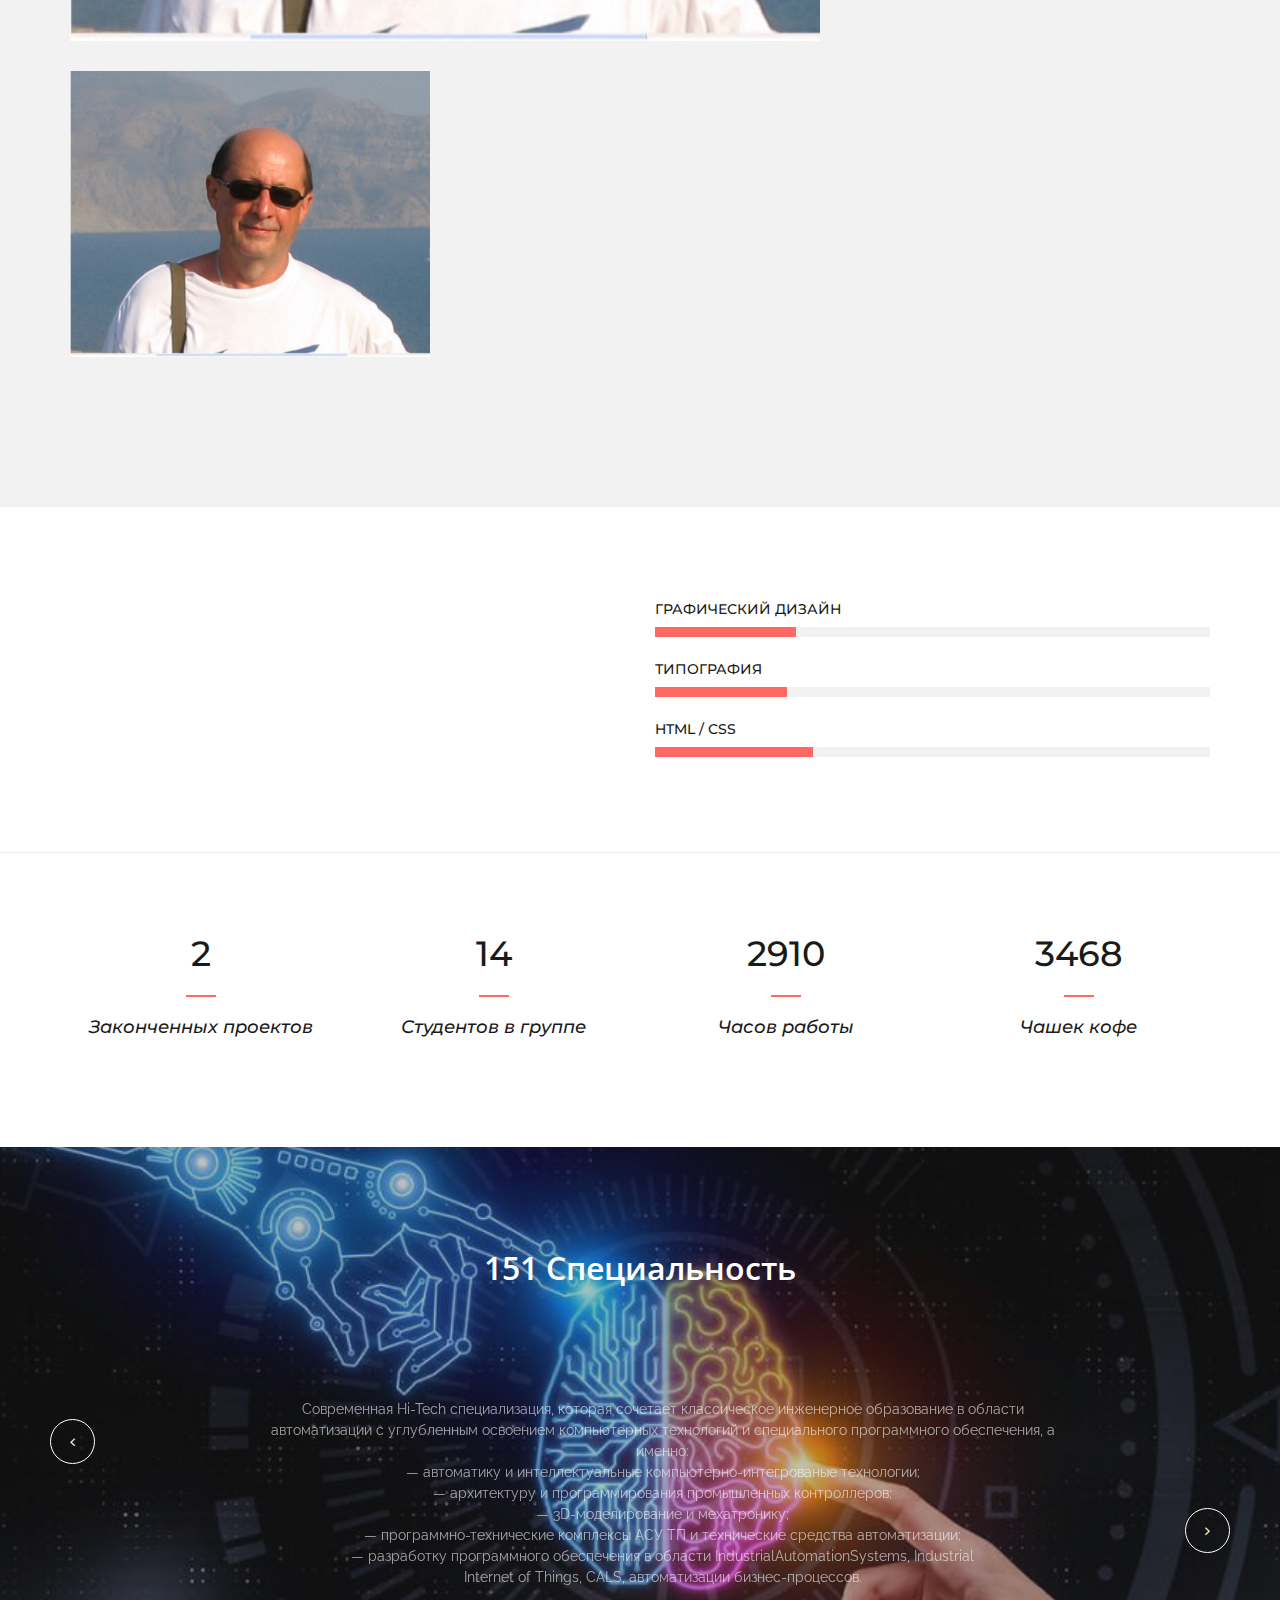
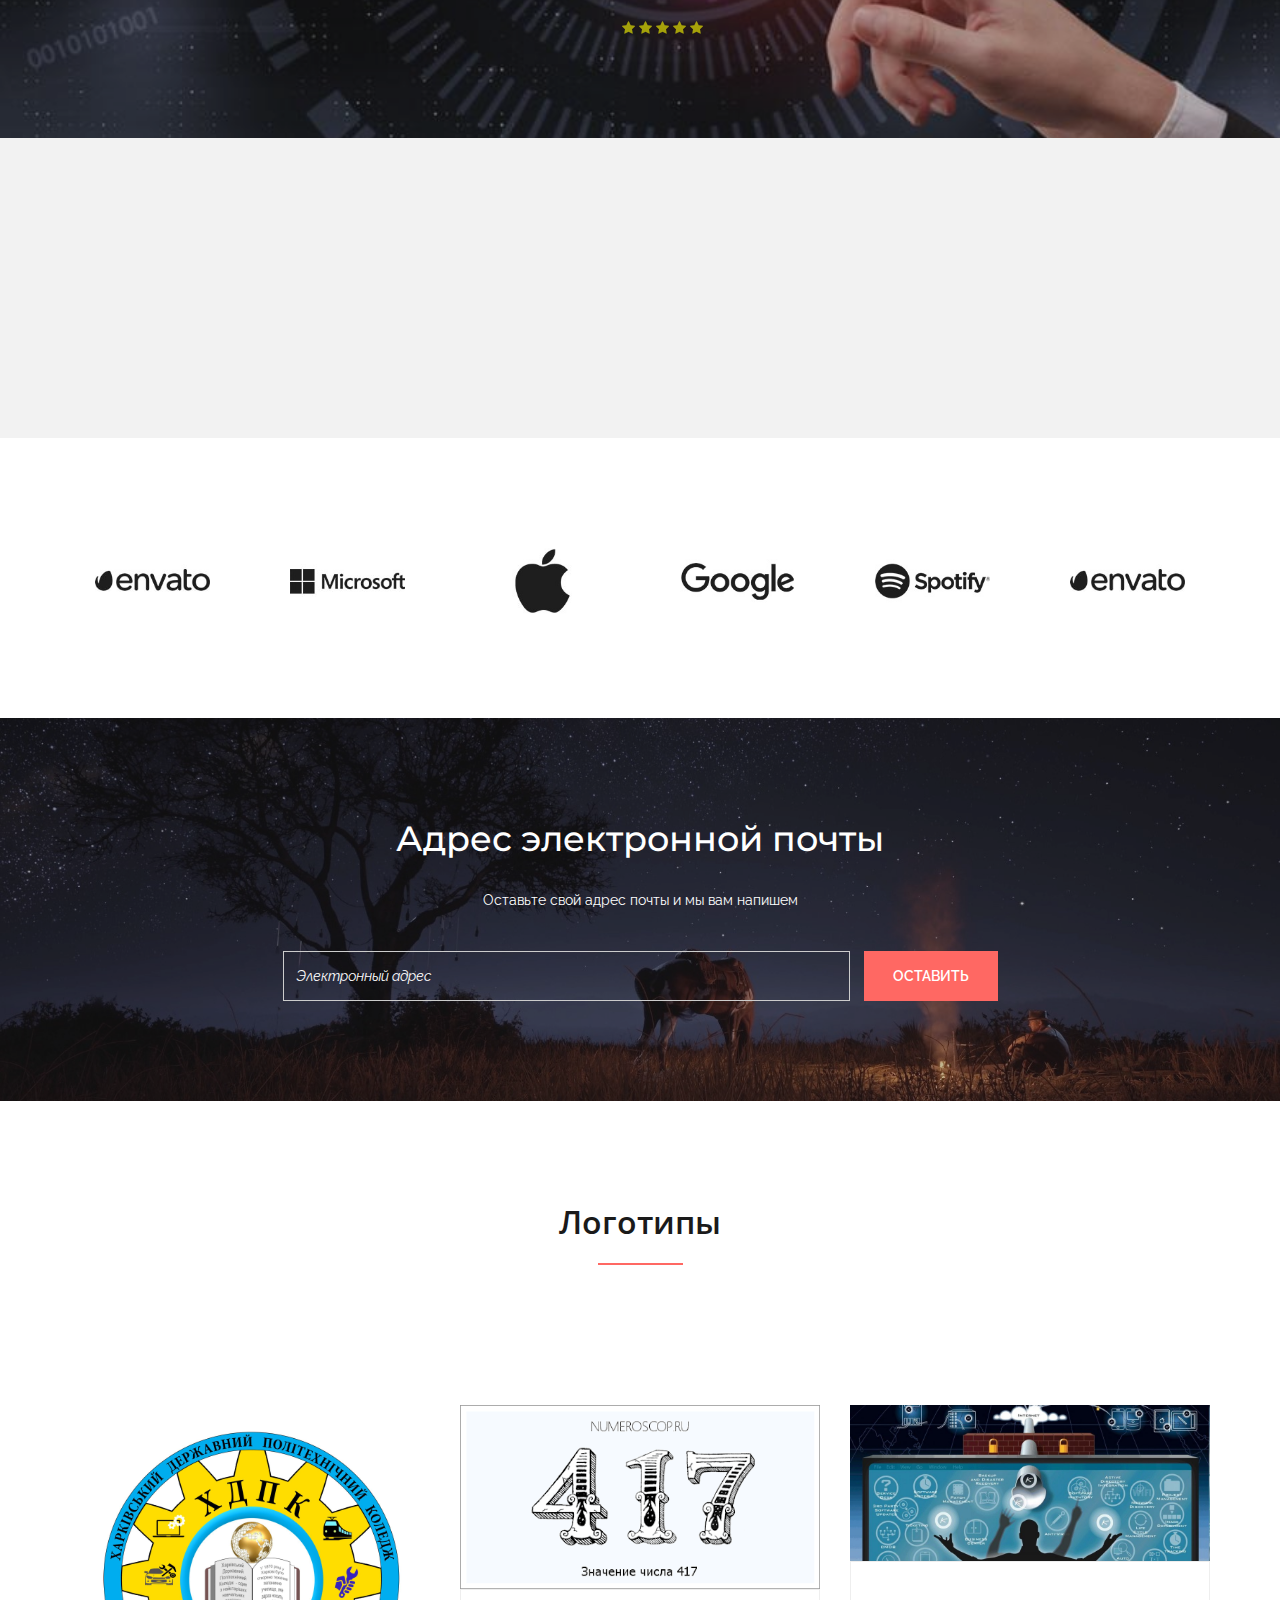
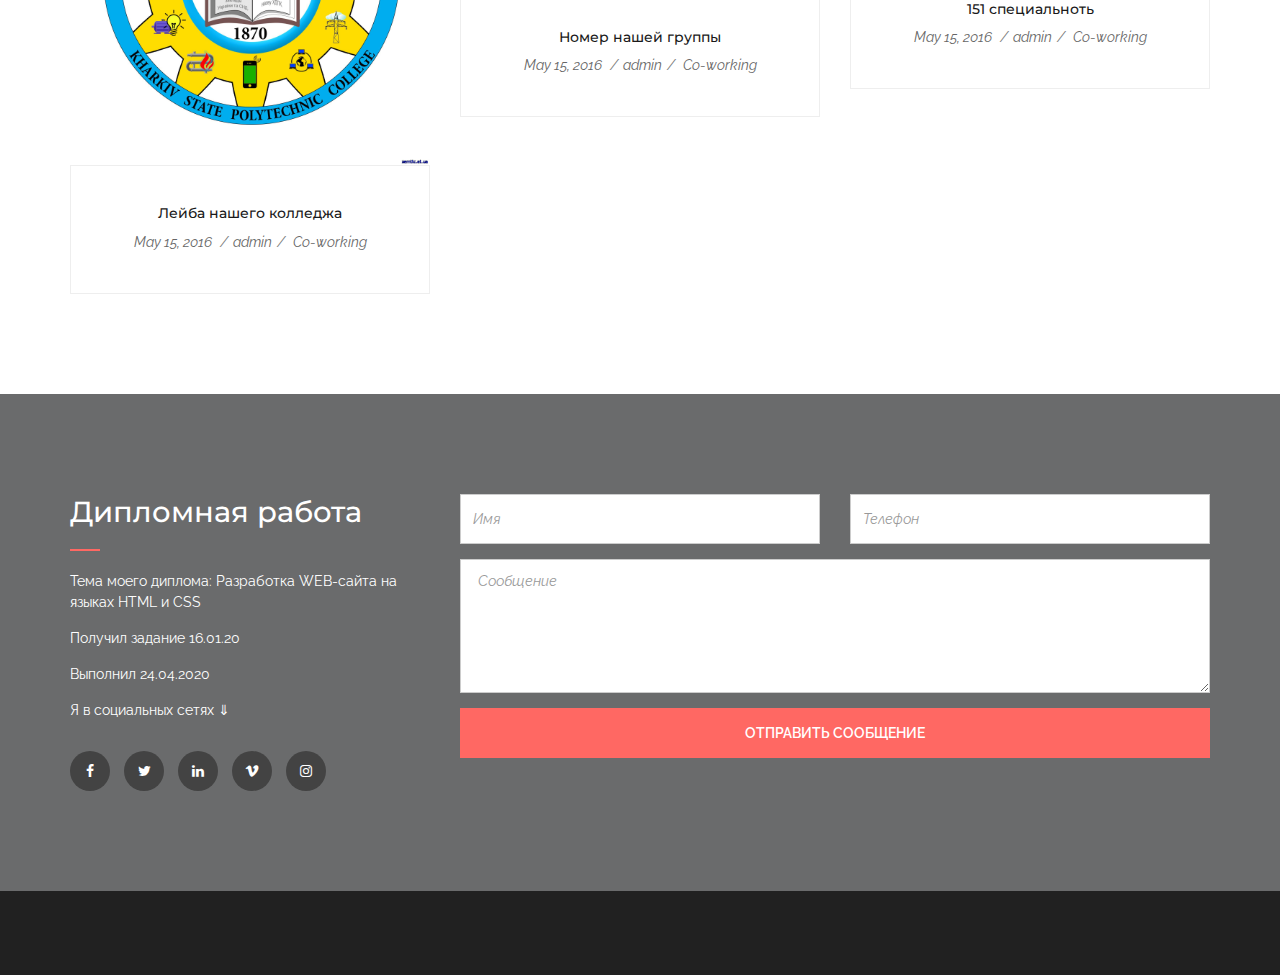
==== commit 5644469c: "n" ====
--- a/index.html
+++ b/index.html
@@ -430,12 +430,12 @@
                                         </div>
                                         <div class="col-md-6 m-top-30">
                                             <div class="portfolio_item portfolio_item2">
-                                                <img src="D:\диплом 2\rage-digital-agency-bootstrap-free-template\assets\images\Portfolio/pitrak.png" alt="" />
+                                                <img src="assets/images/Portfolio/mmb.jpg" alt="" />
                                                 <div class="portfolio_hover text-center">
                                                     <h6 class="text-uppercase text-white">На фото</h6>
                                                     <p class=" text-white">Петрачков Максим</p>
                                                     <div class="portfolio_hover_icon">
-                                                        <a href="D:\диплом 2\rage-digital-agency-bootstrap-free-template\assets\images\Portfolio/pitrak.png" class="popup-img"><i class="fa fa-expand"></i></a>
+                                                        <a href="assets/images/Portfolio/mmb.jpg" class="popup-img"><i class="fa fa-expand"></i></a>
                                                         <a href=""><i class="fa fa-search"></i></a>
                                                     </div>
                                                 </div>
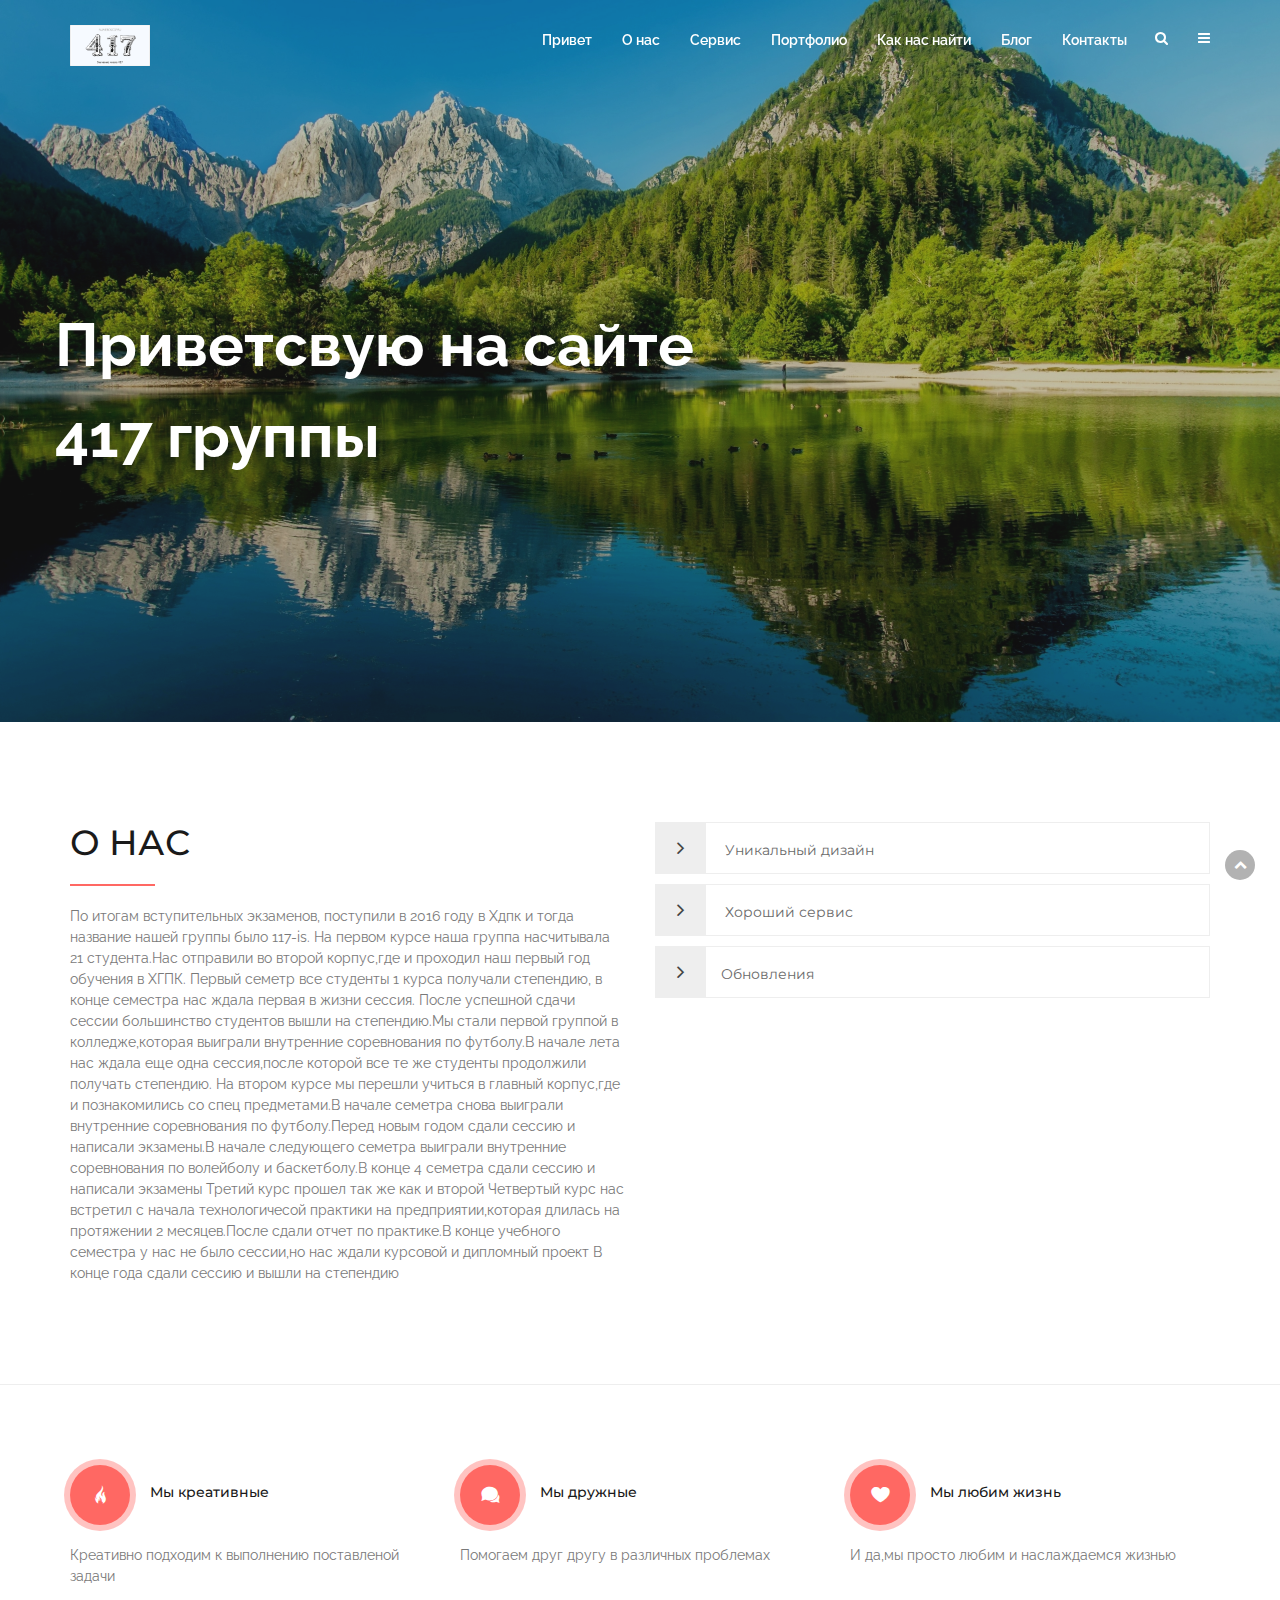
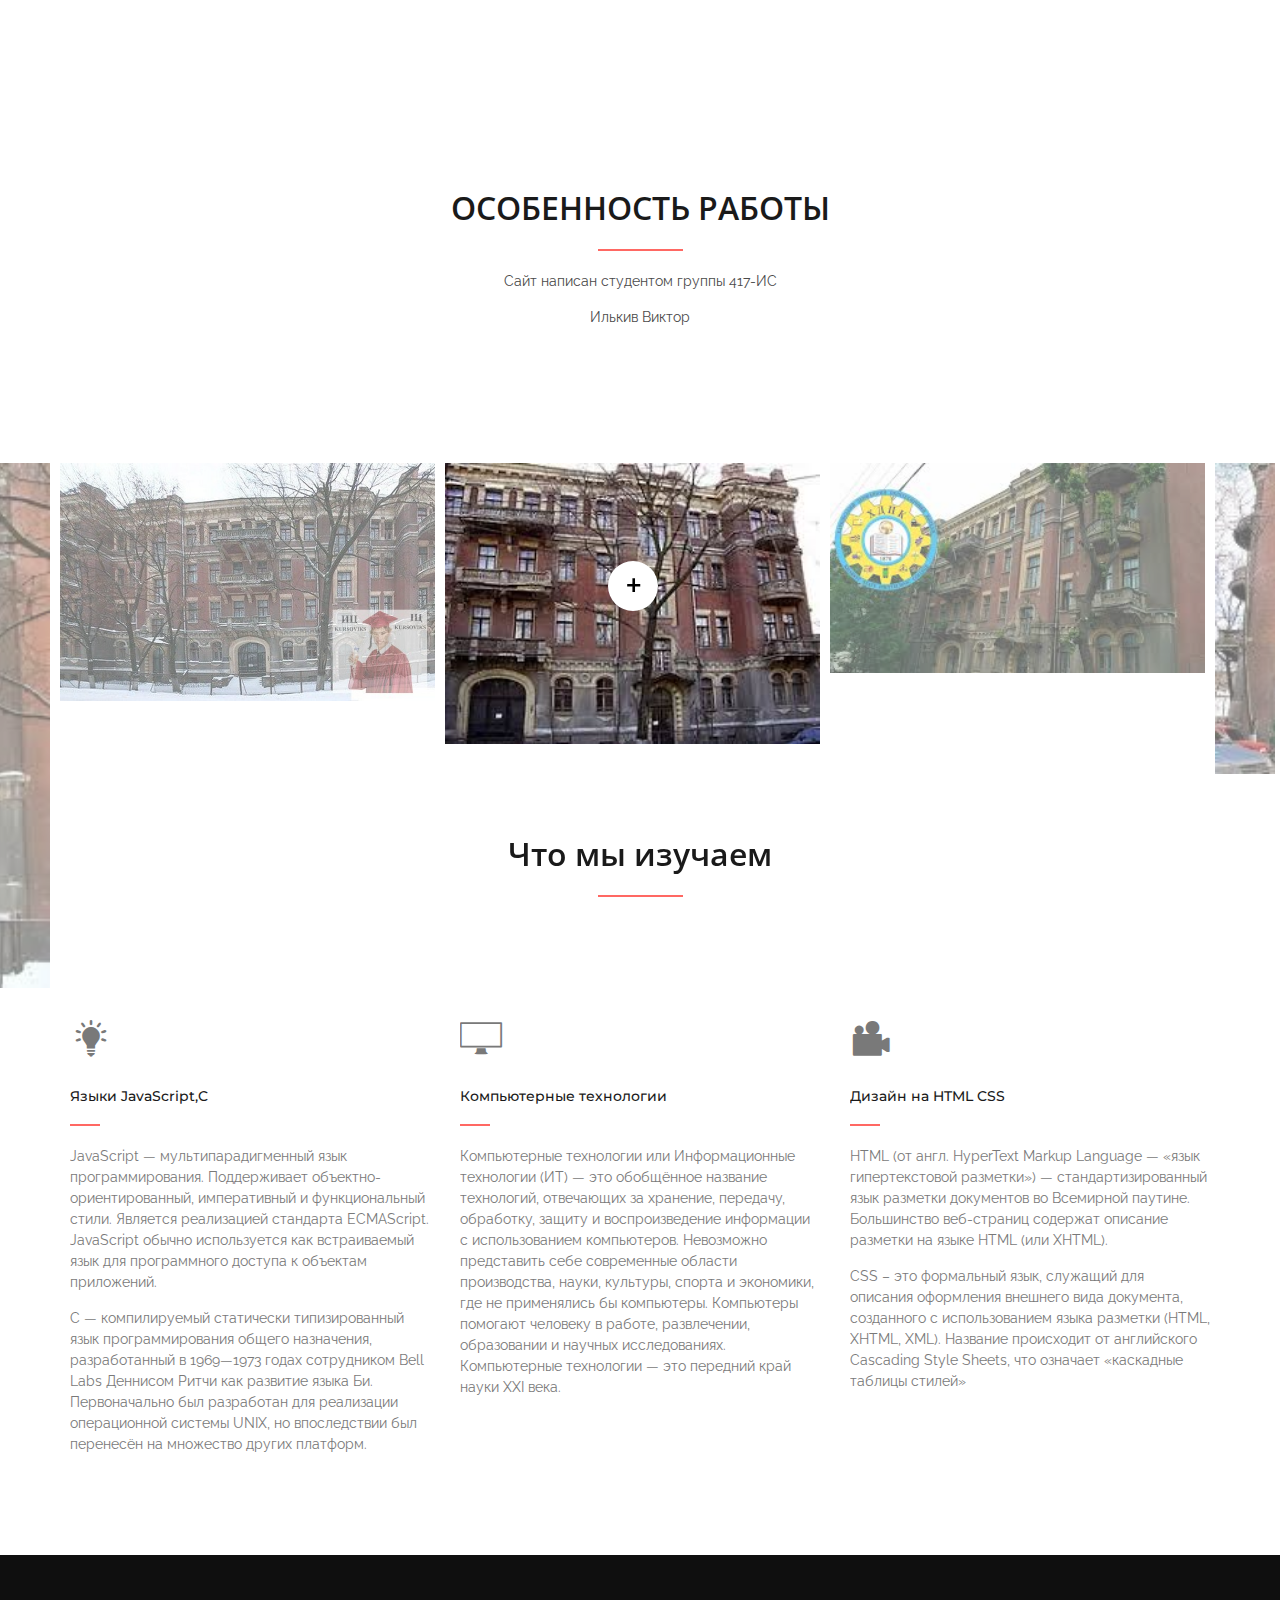
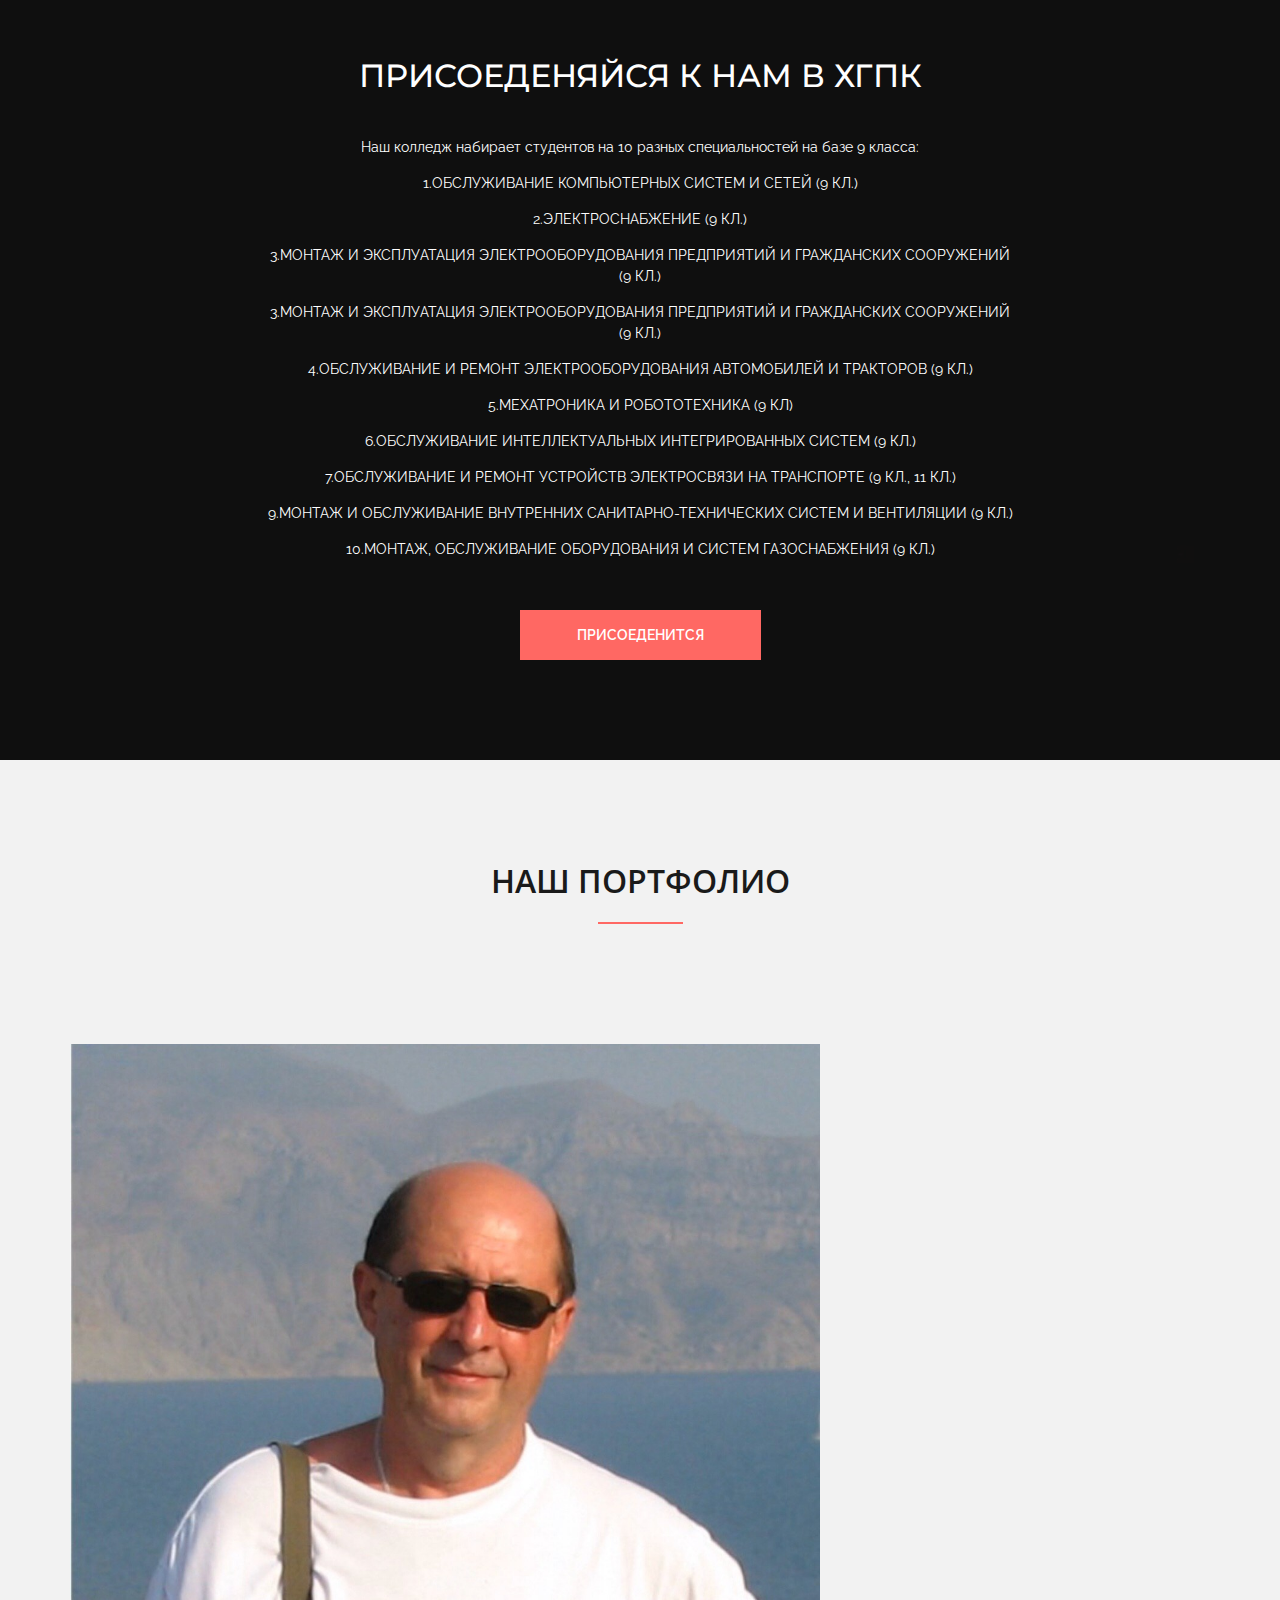
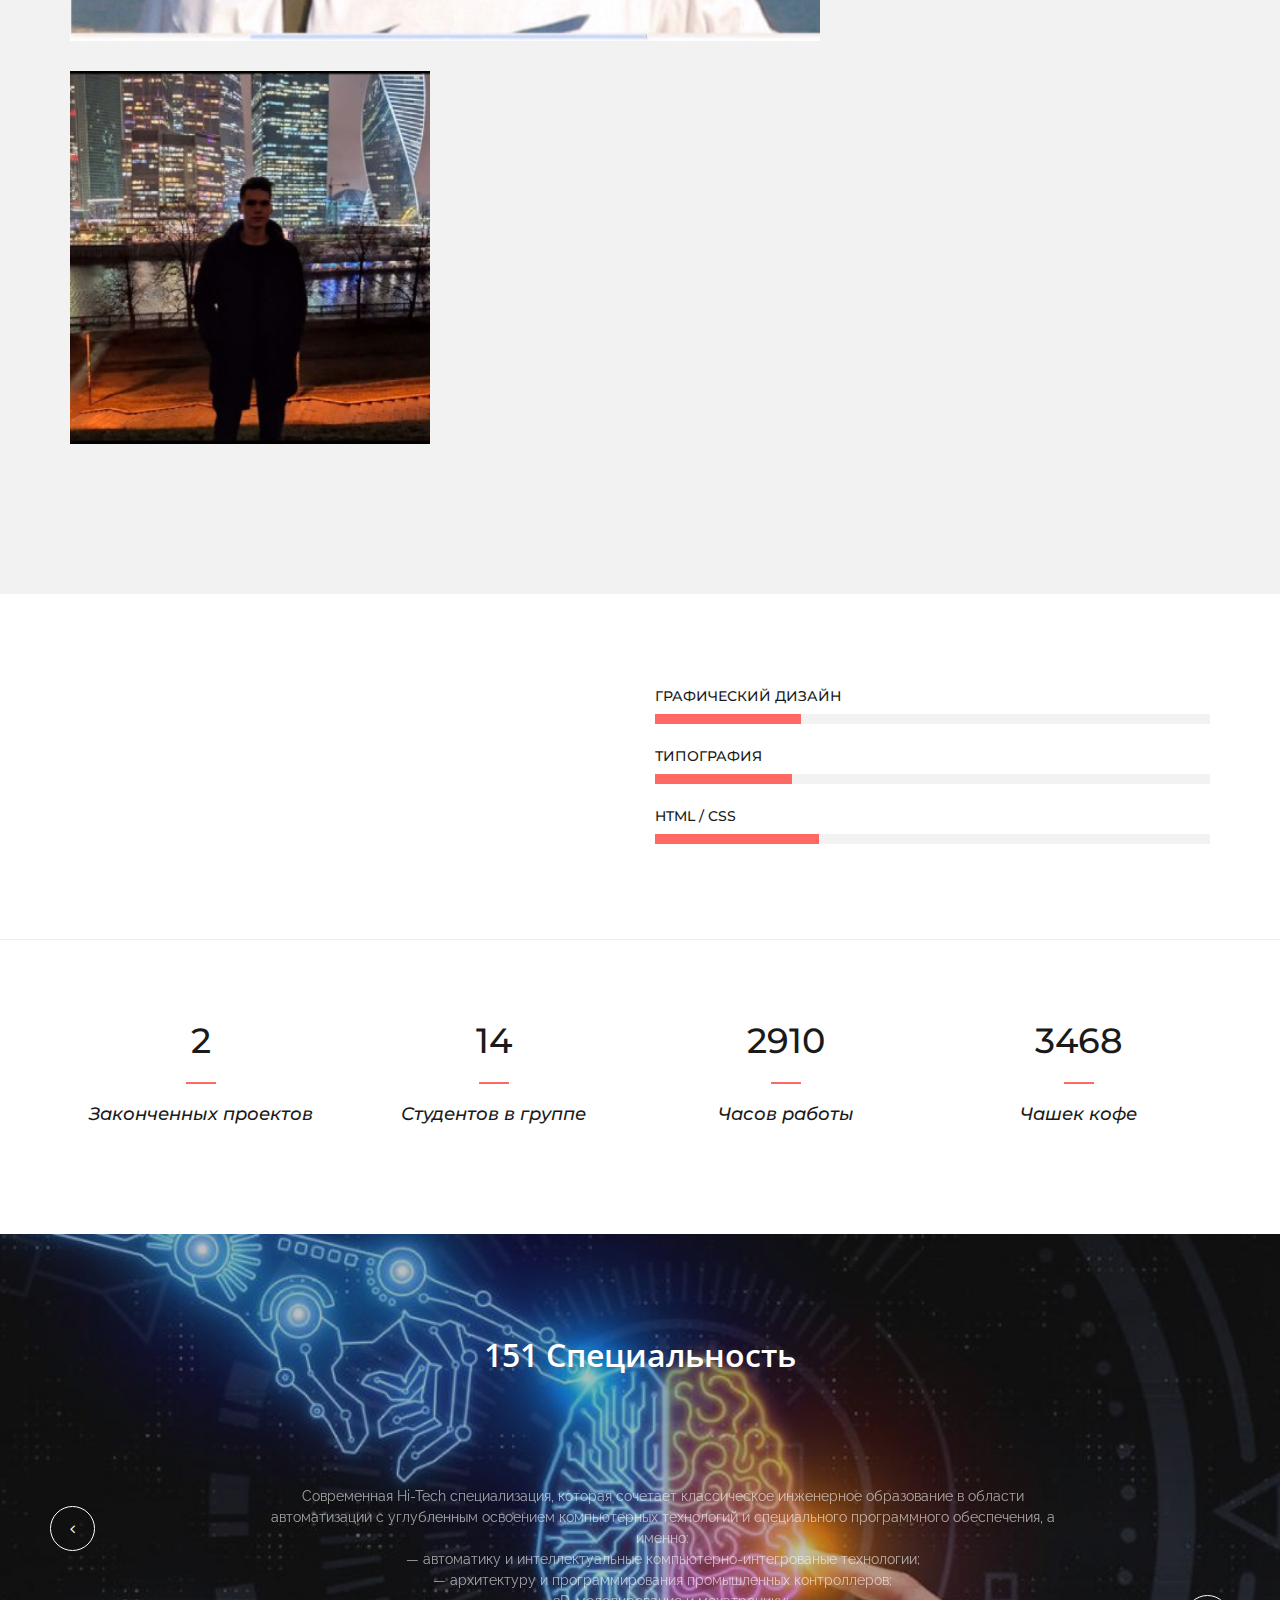
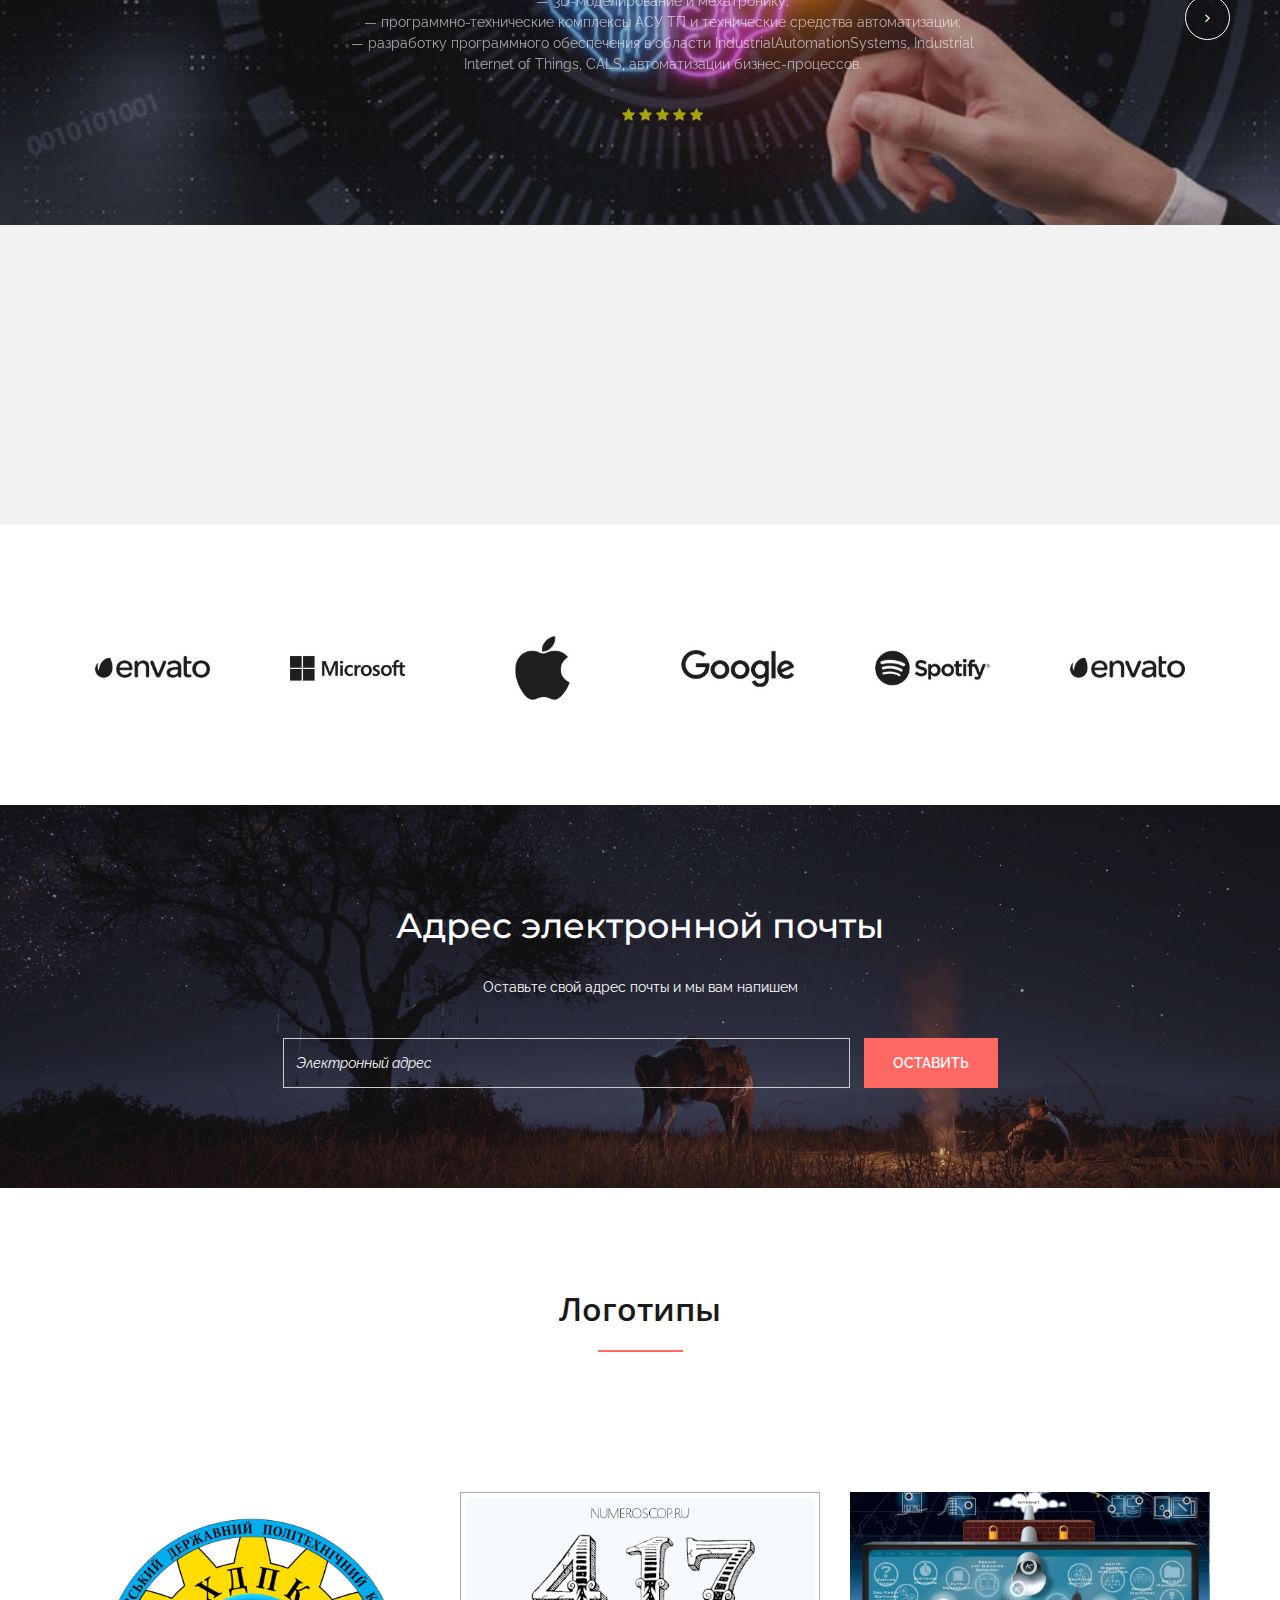
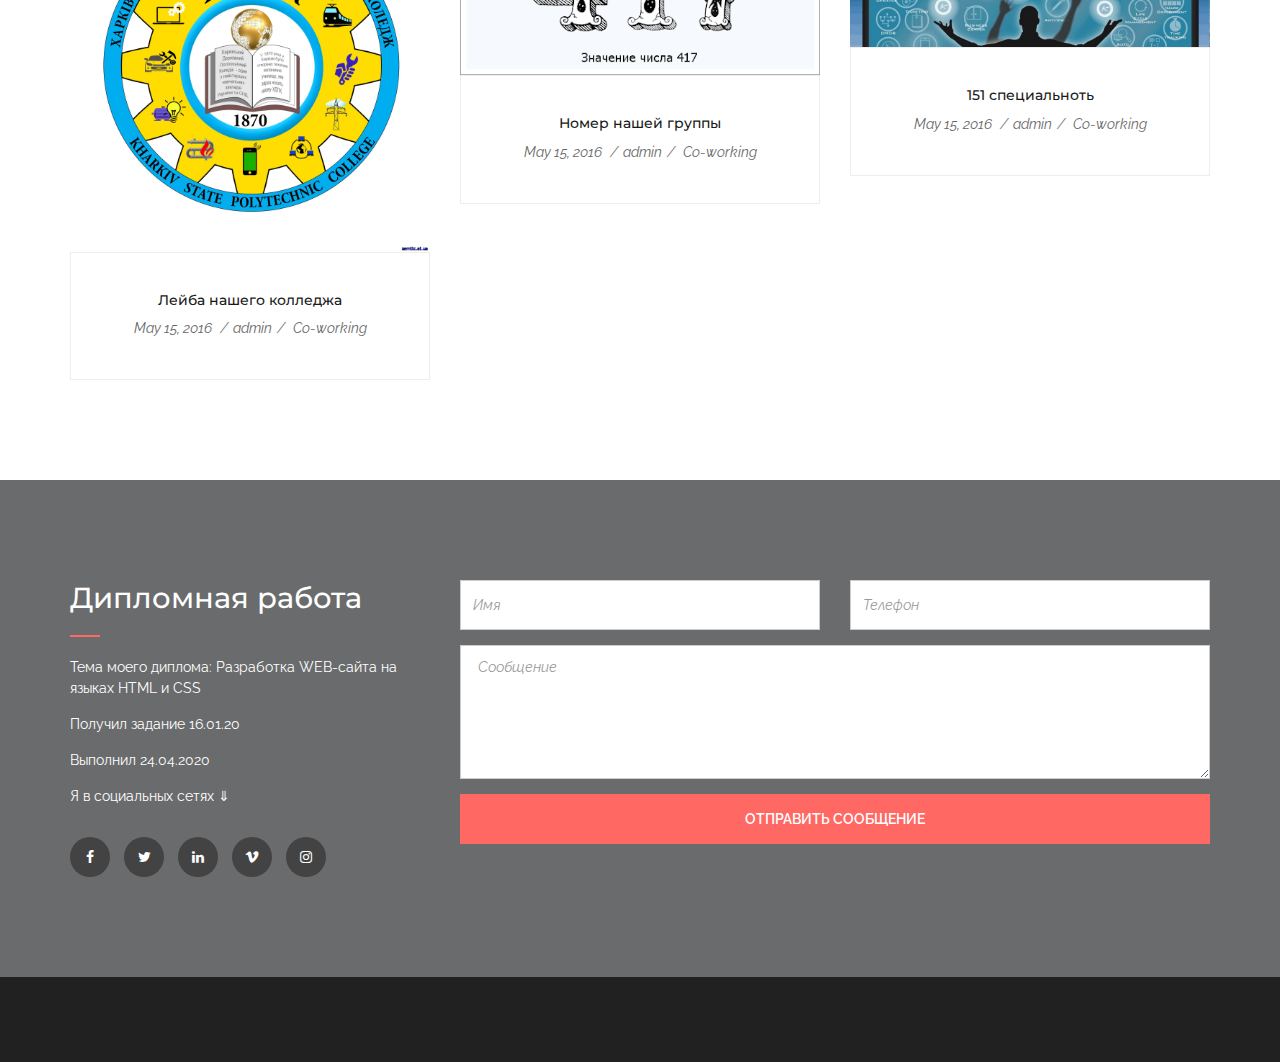
==== commit 5175dde2: "1" ====
--- a/index.html
+++ b/index.html
@@ -430,12 +430,12 @@
                                         </div>
                                         <div class="col-md-6 m-top-30">
                                             <div class="portfolio_item portfolio_item2">
-                                                <img src="assets/images/Portfolio/mmb.jpg" alt="" />
+                                                <img src="assets/images/Portfolio/anton.jpg" alt="" />
                                                 <div class="portfolio_hover text-center">
                                                     <h6 class="text-uppercase text-white">На фото</h6>
                                                     <p class=" text-white">Петрачков Максим</p>
                                                     <div class="portfolio_hover_icon">
-                                                        <a href="assets/images/Portfolio/mmb.jpg" class="popup-img"><i class="fa fa-expand"></i></a>
+                                                        <a href="assets/images/Portfolio/anton.jpg" class="popup-img"><i class="fa fa-expand"></i></a>
                                                         <a href=""><i class="fa fa-search"></i></a>
                                                     </div>
                                                 </div>
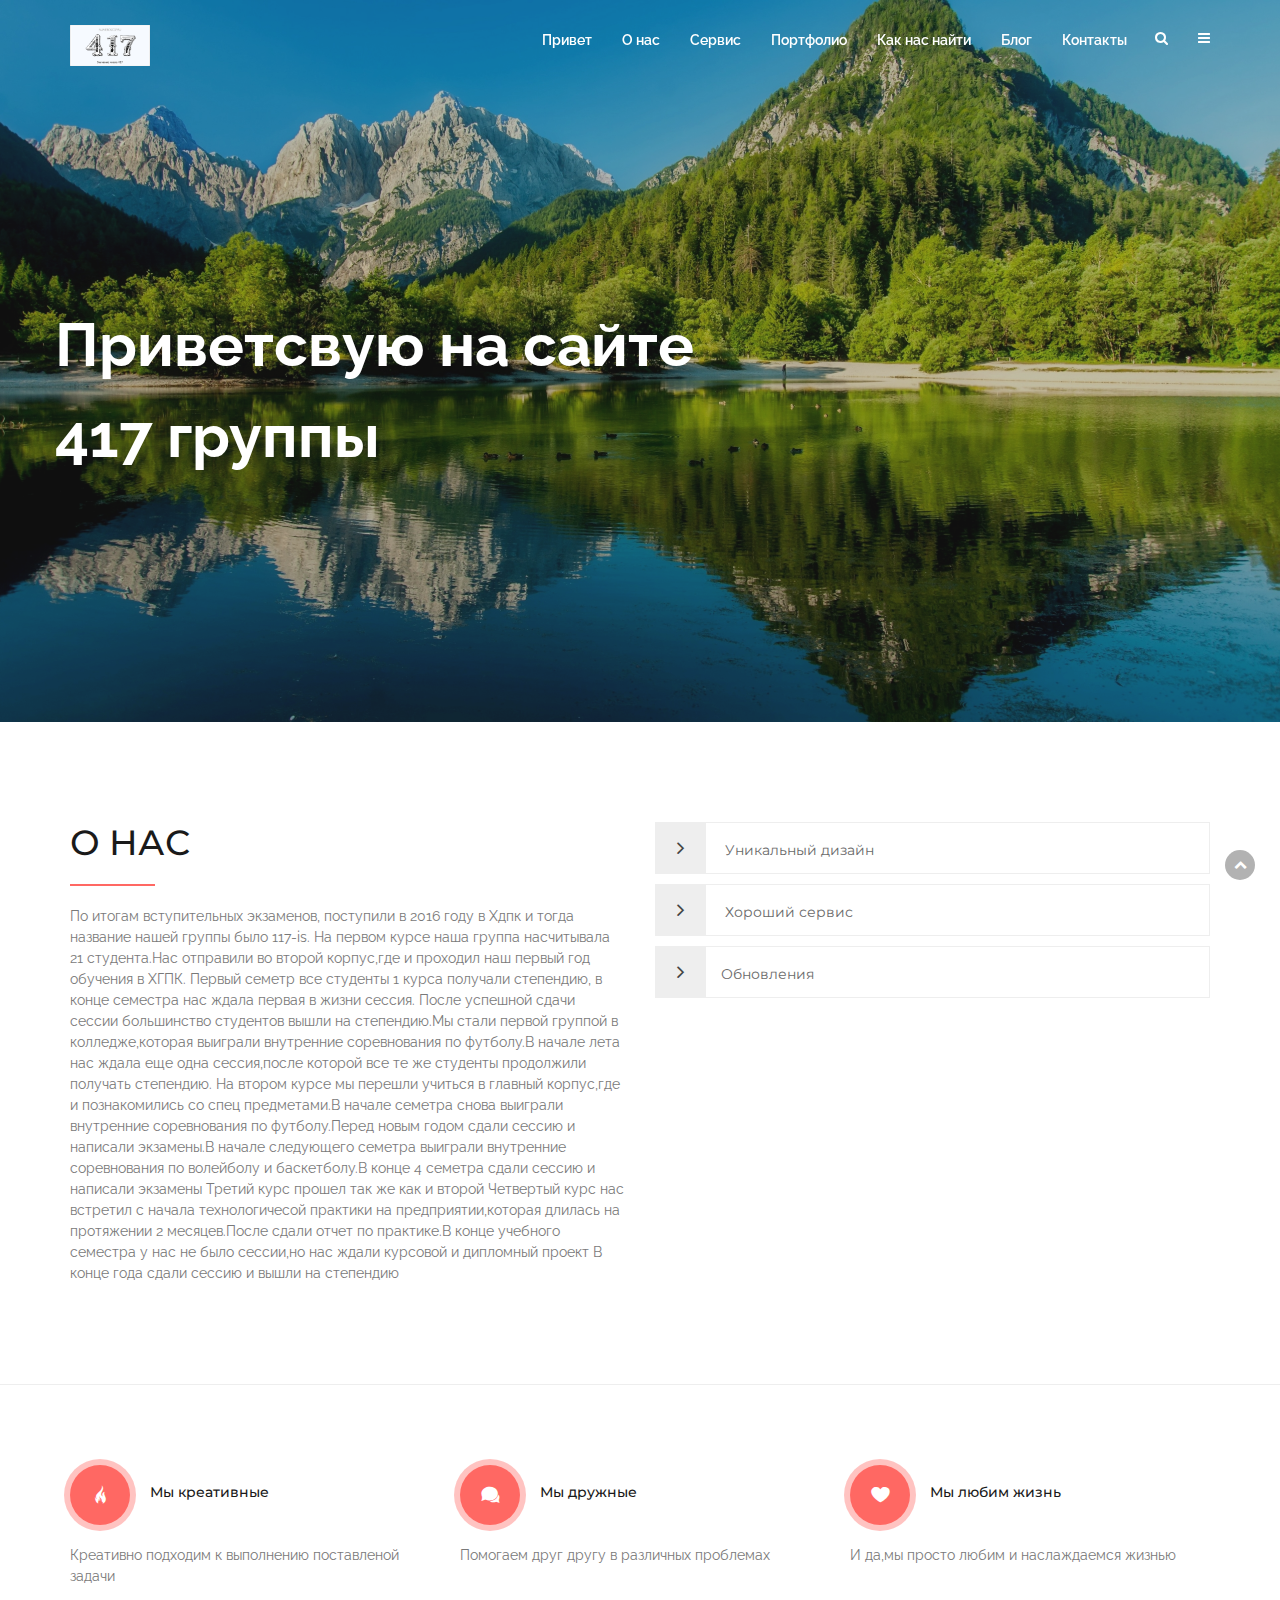
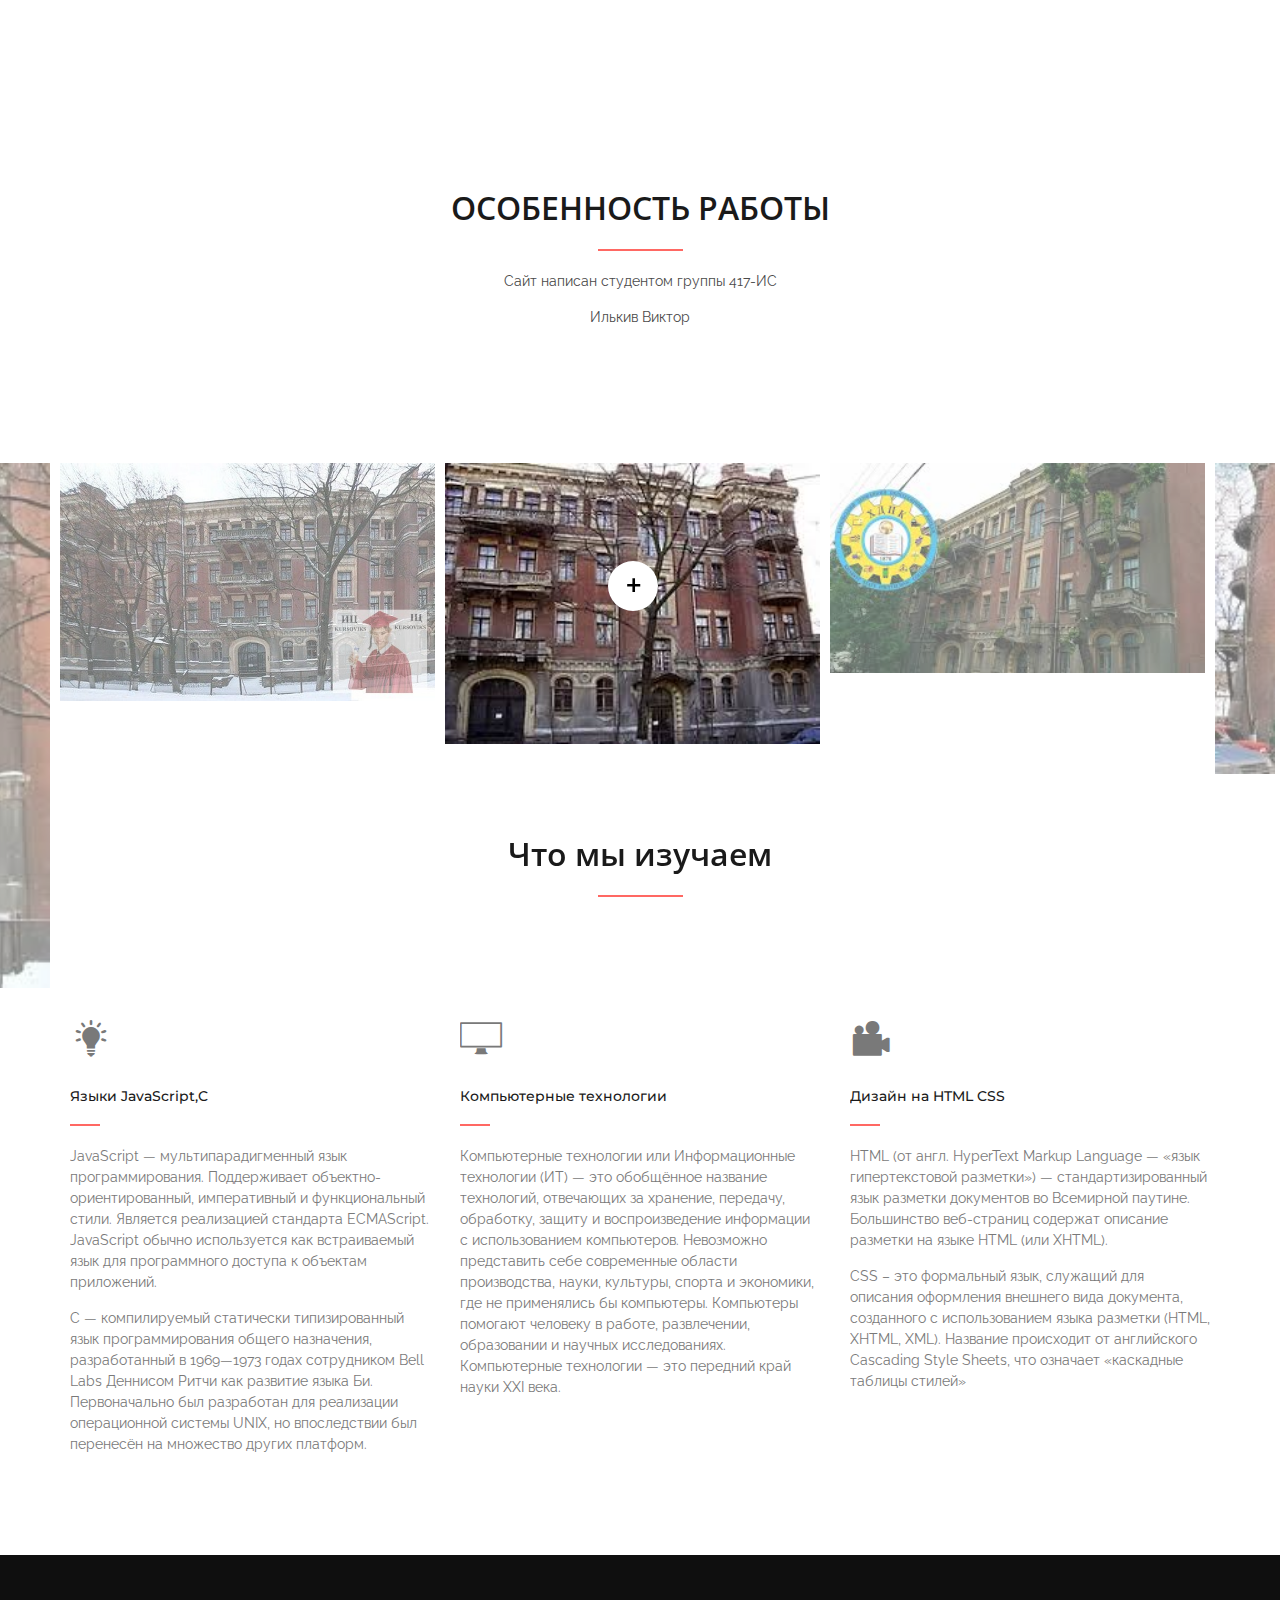
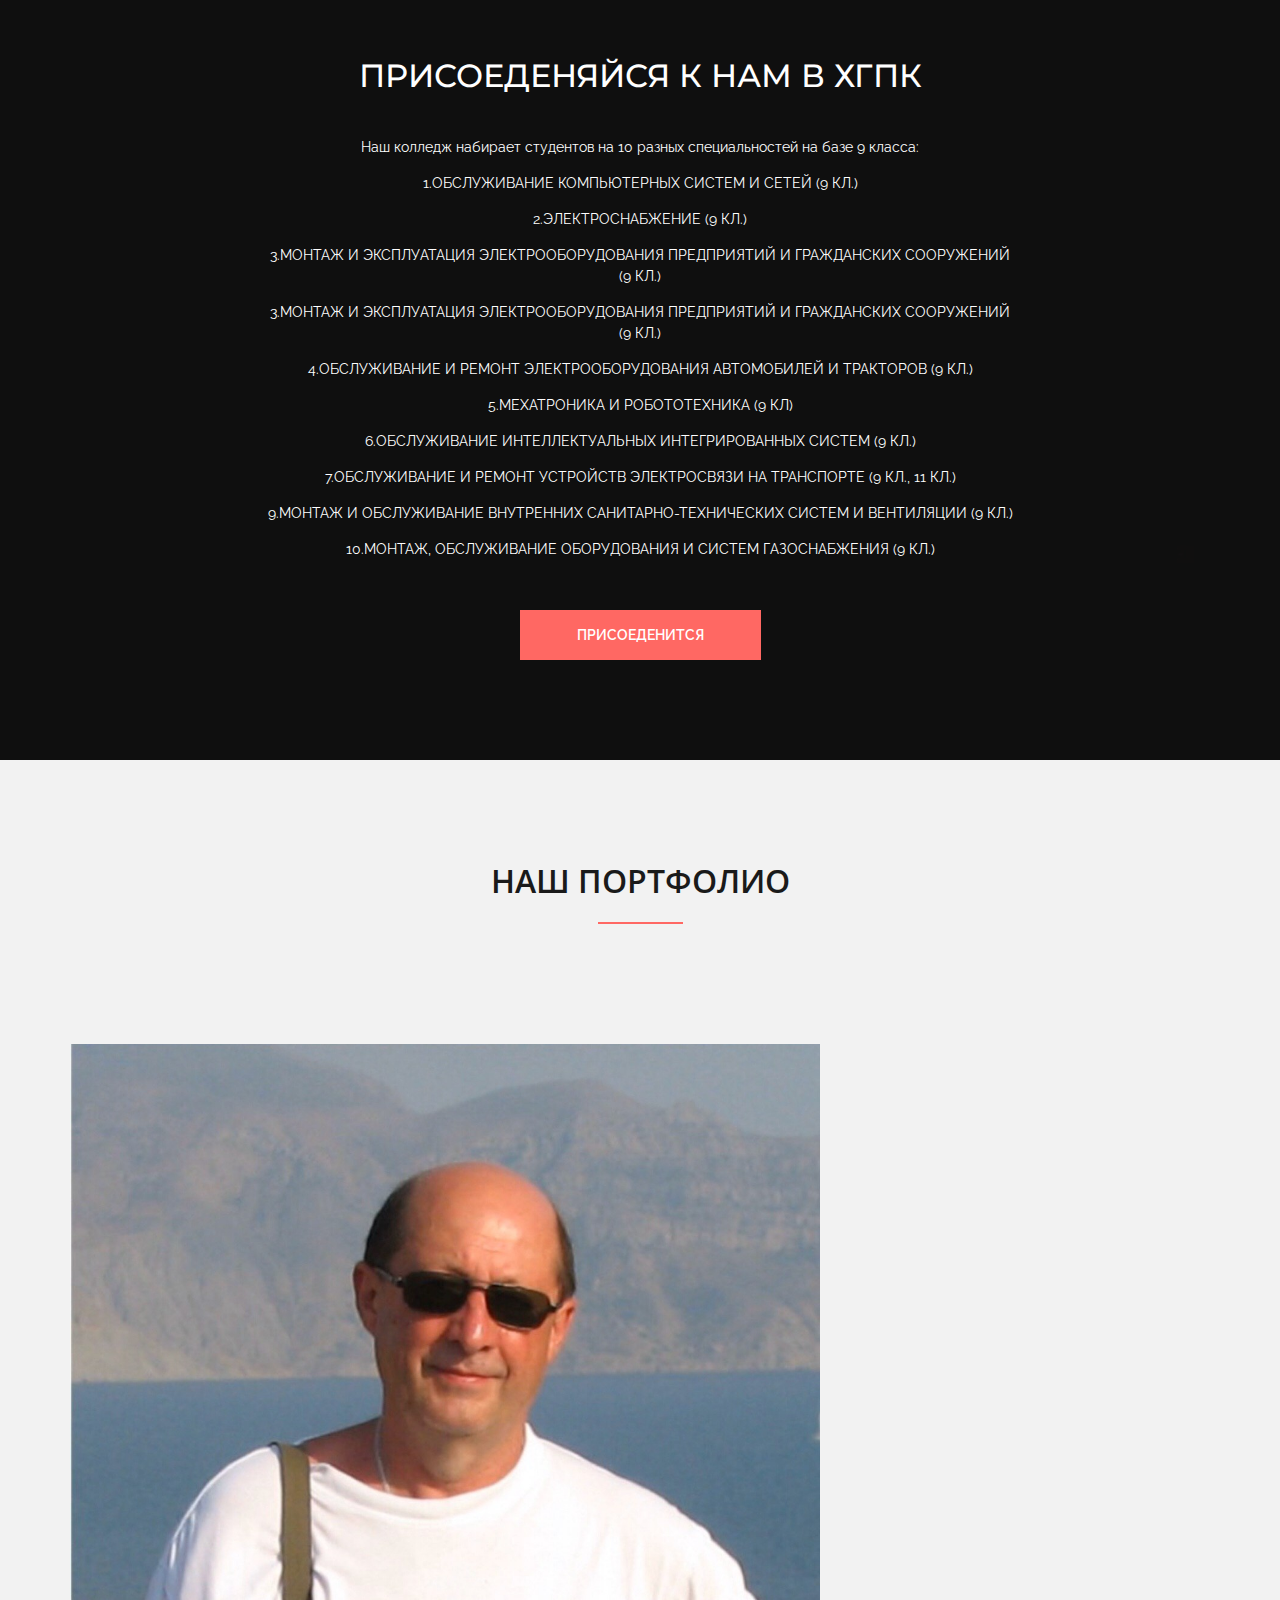
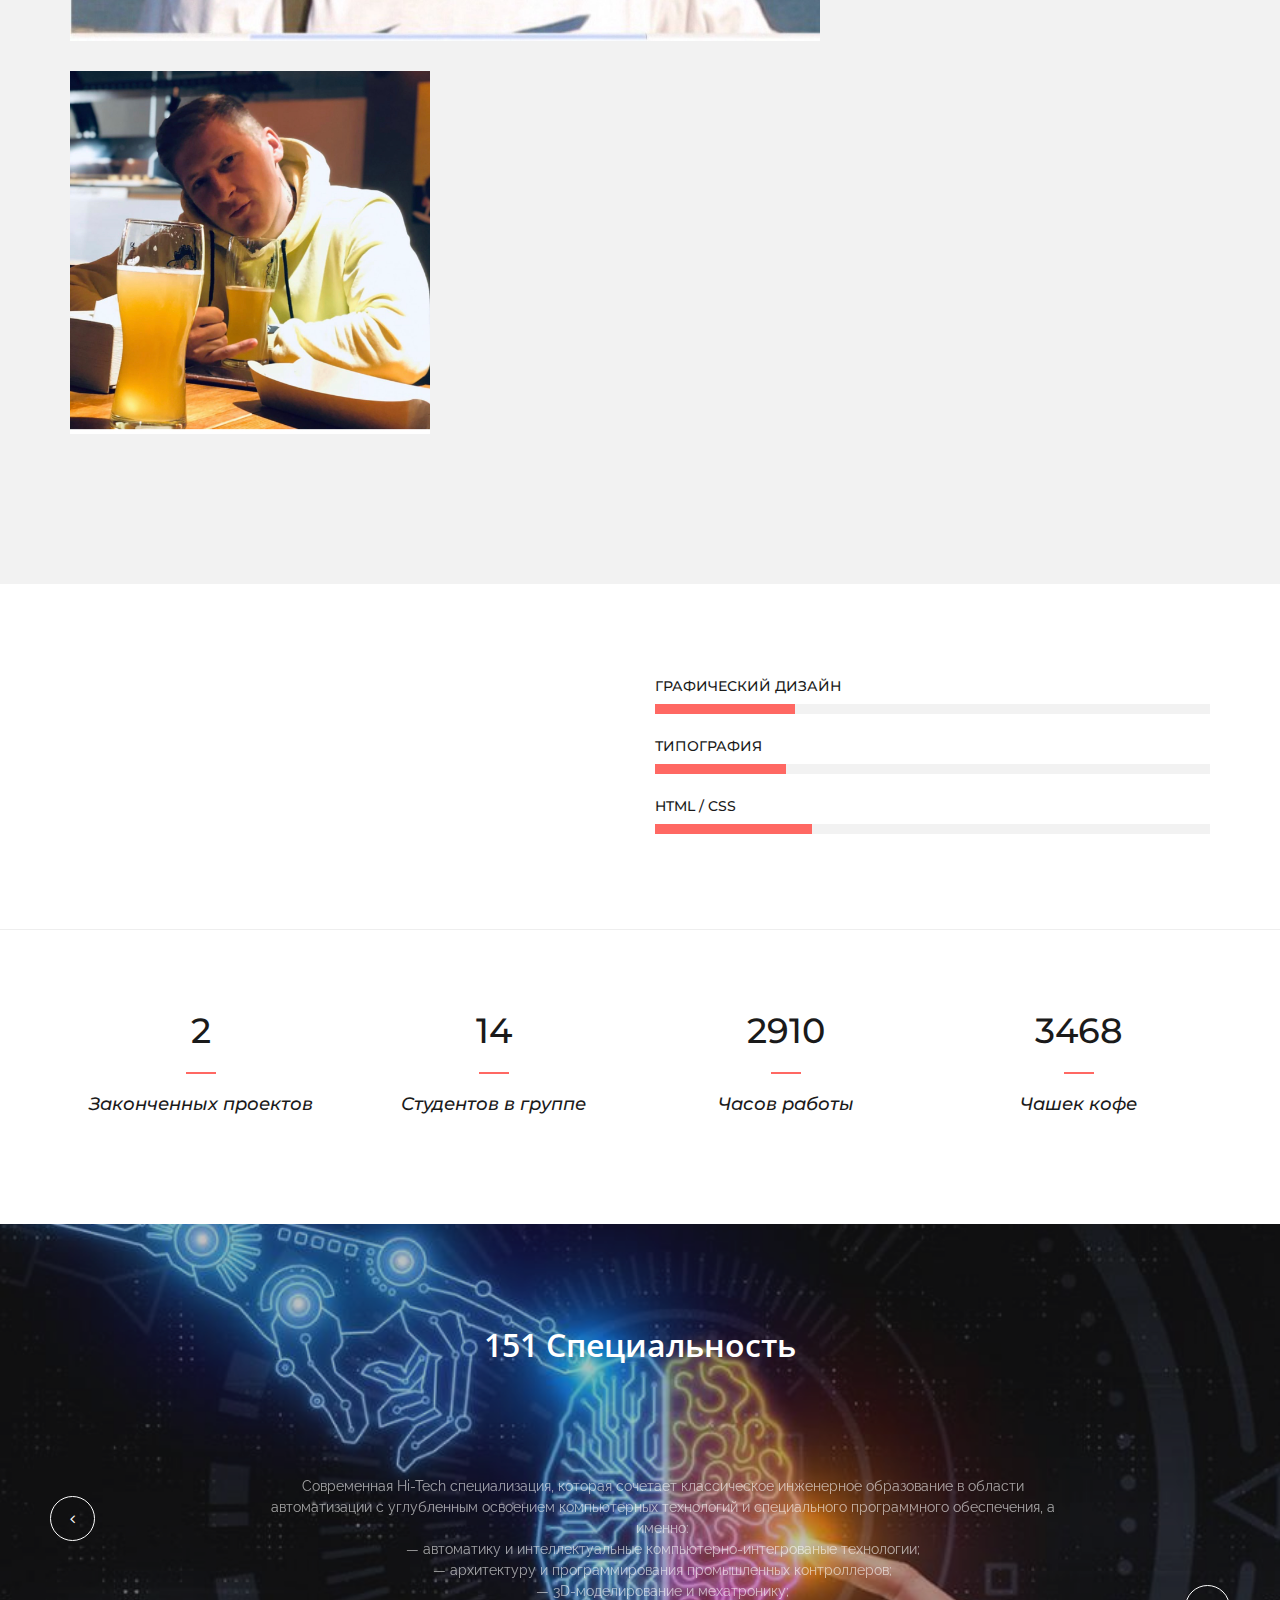
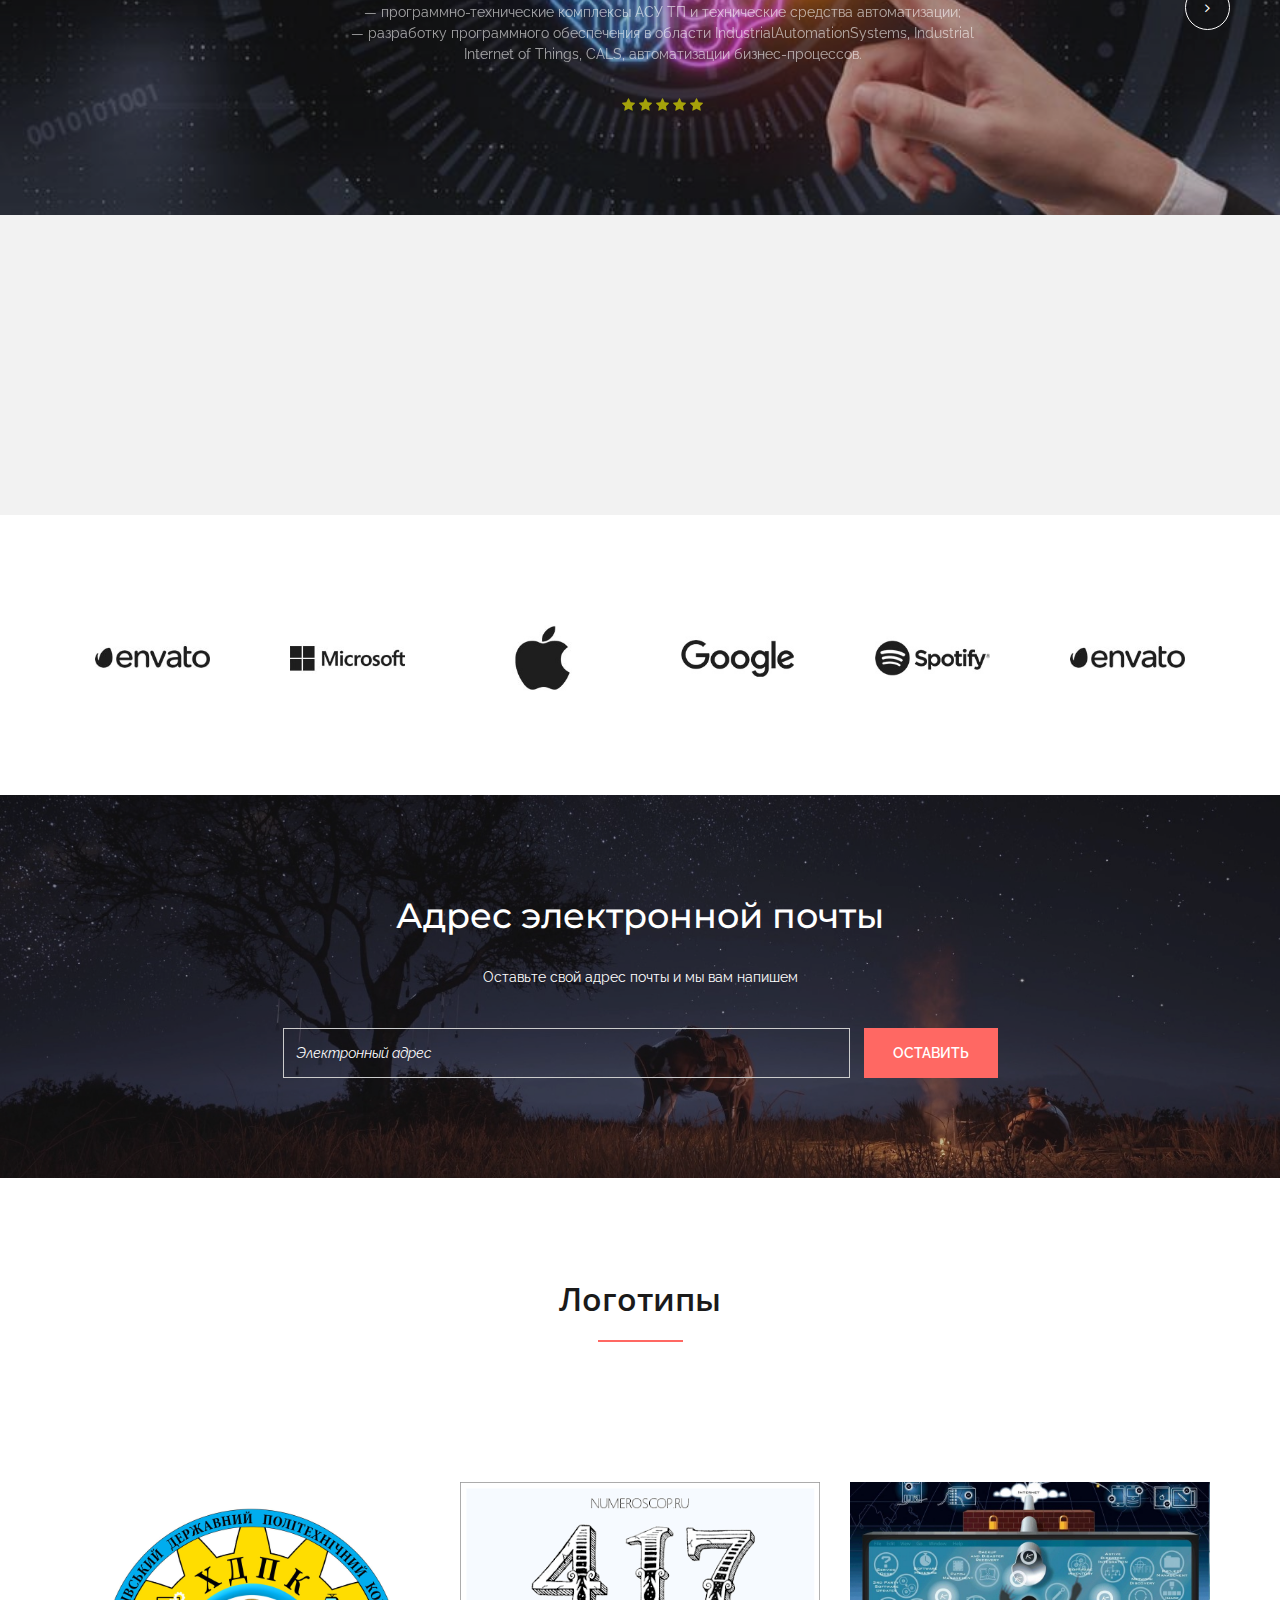
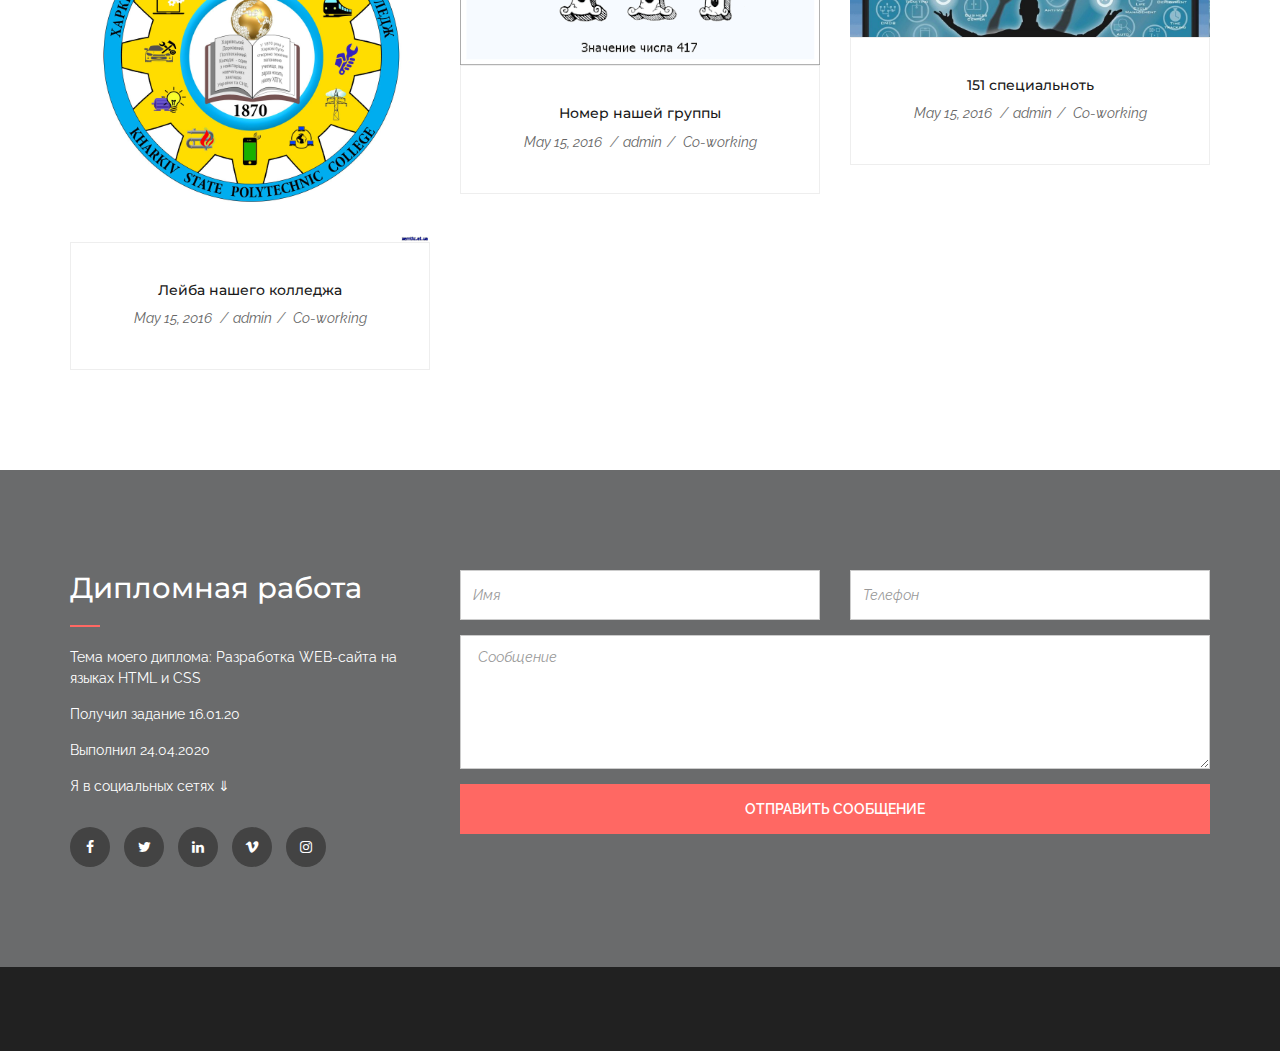
==== commit 38a43b44: "5" ====
--- a/index.html
+++ b/index.html
@@ -430,12 +430,12 @@
                                         </div>
                                         <div class="col-md-6 m-top-30">
                                             <div class="portfolio_item portfolio_item2">
-                                                <img src="assets/images/Portfolio/anton.jpg" alt="" />
+                                                <img src="assets/images/Portfolio/pitrak.PNG" alt="" />
                                                 <div class="portfolio_hover text-center">
                                                     <h6 class="text-uppercase text-white">На фото</h6>
                                                     <p class=" text-white">Петрачков Максим</p>
                                                     <div class="portfolio_hover_icon">
-                                                        <a href="assets/images/Portfolio/anton.jpg" class="popup-img"><i class="fa fa-expand"></i></a>
+                                                        <a href="assets/images/Portfolio/pitrak.PNG" class="popup-img"><i class="fa fa-expand"></i></a>
                                                         <a href=""><i class="fa fa-search"></i></a>
                                                     </div>
                                                 </div>
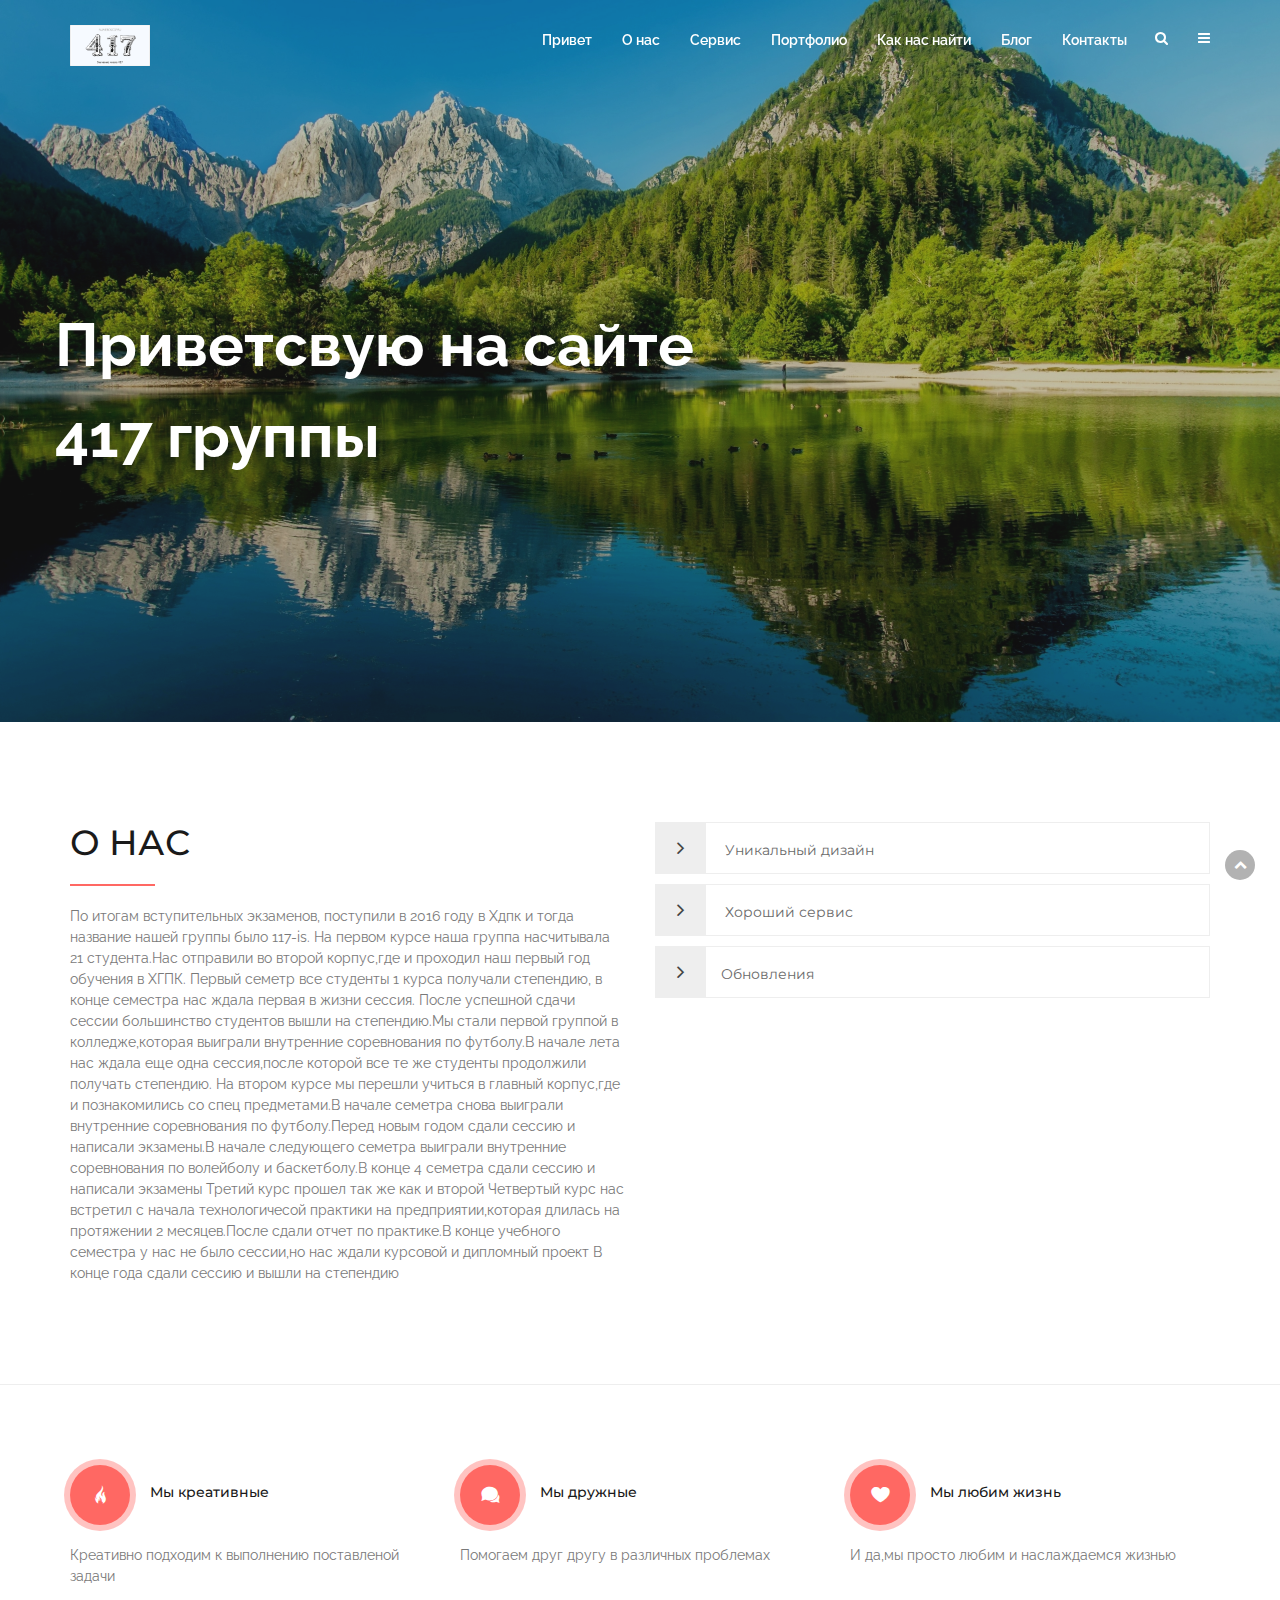
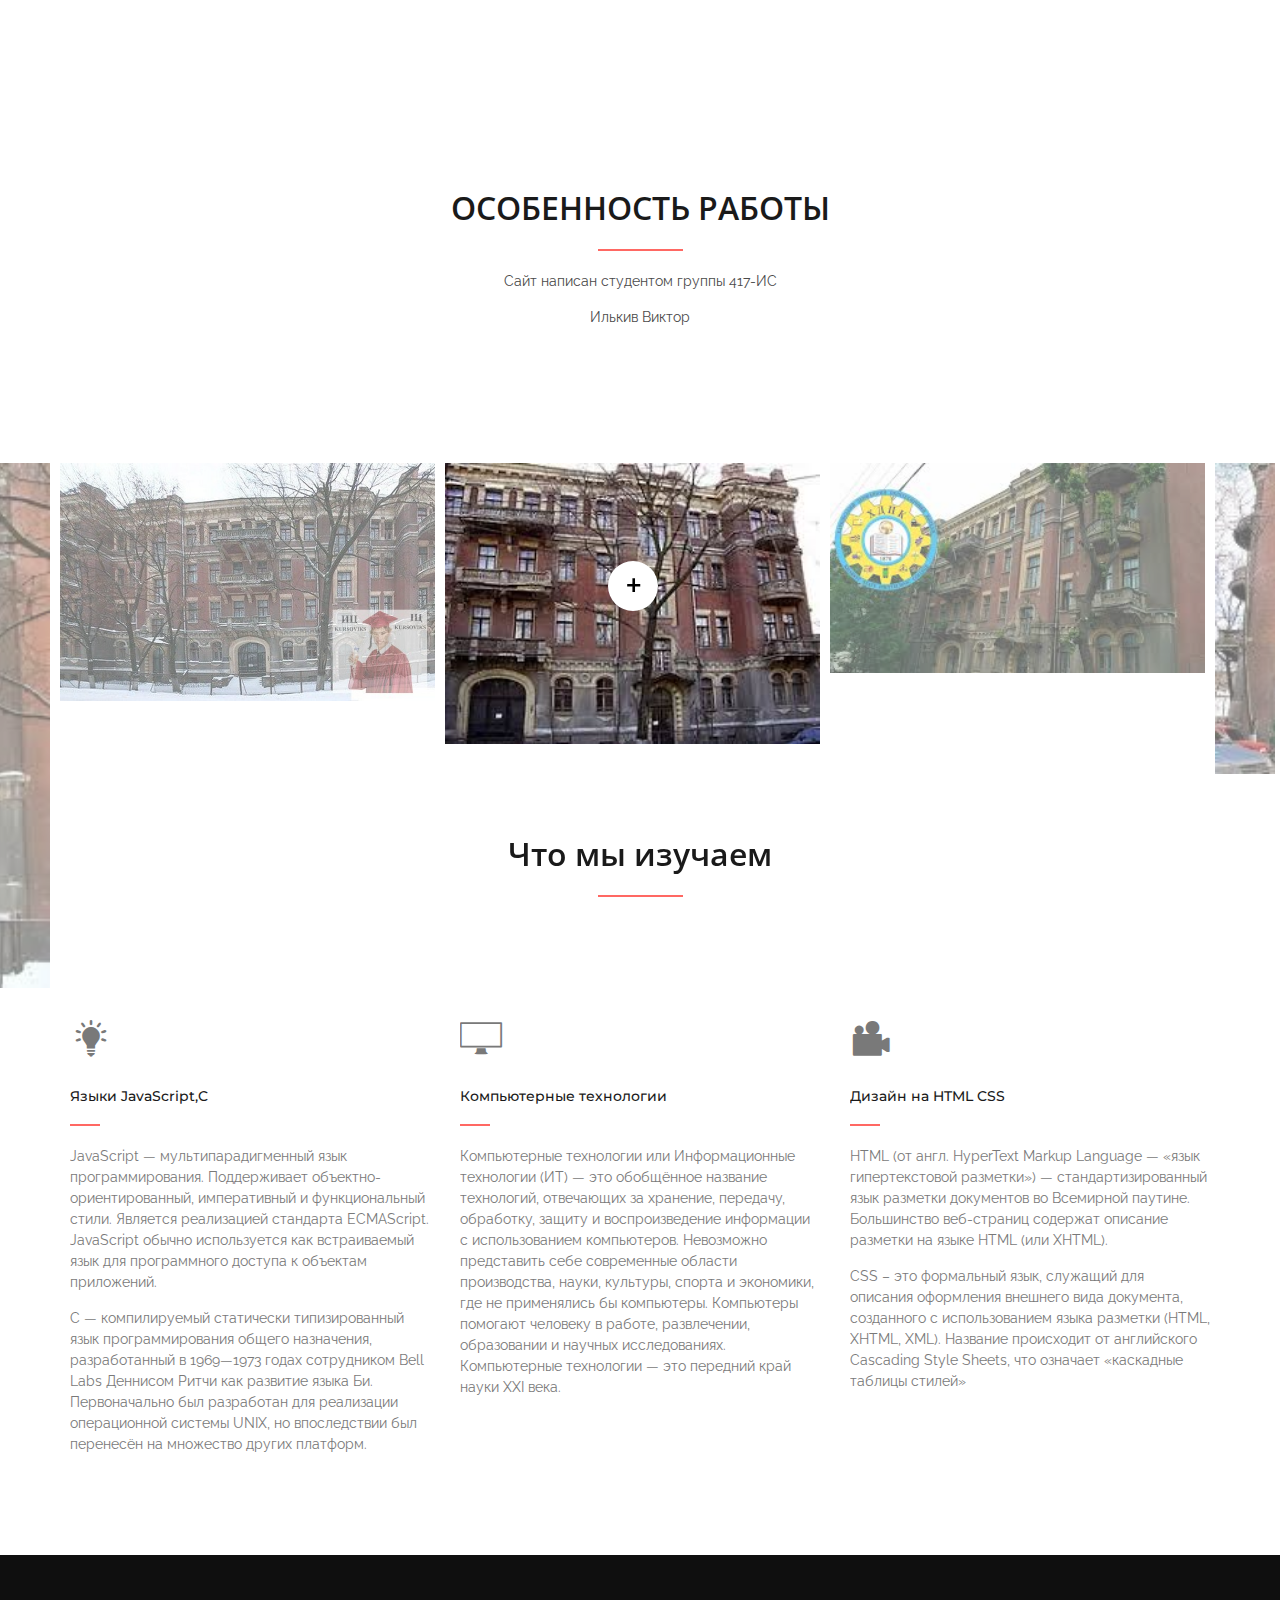
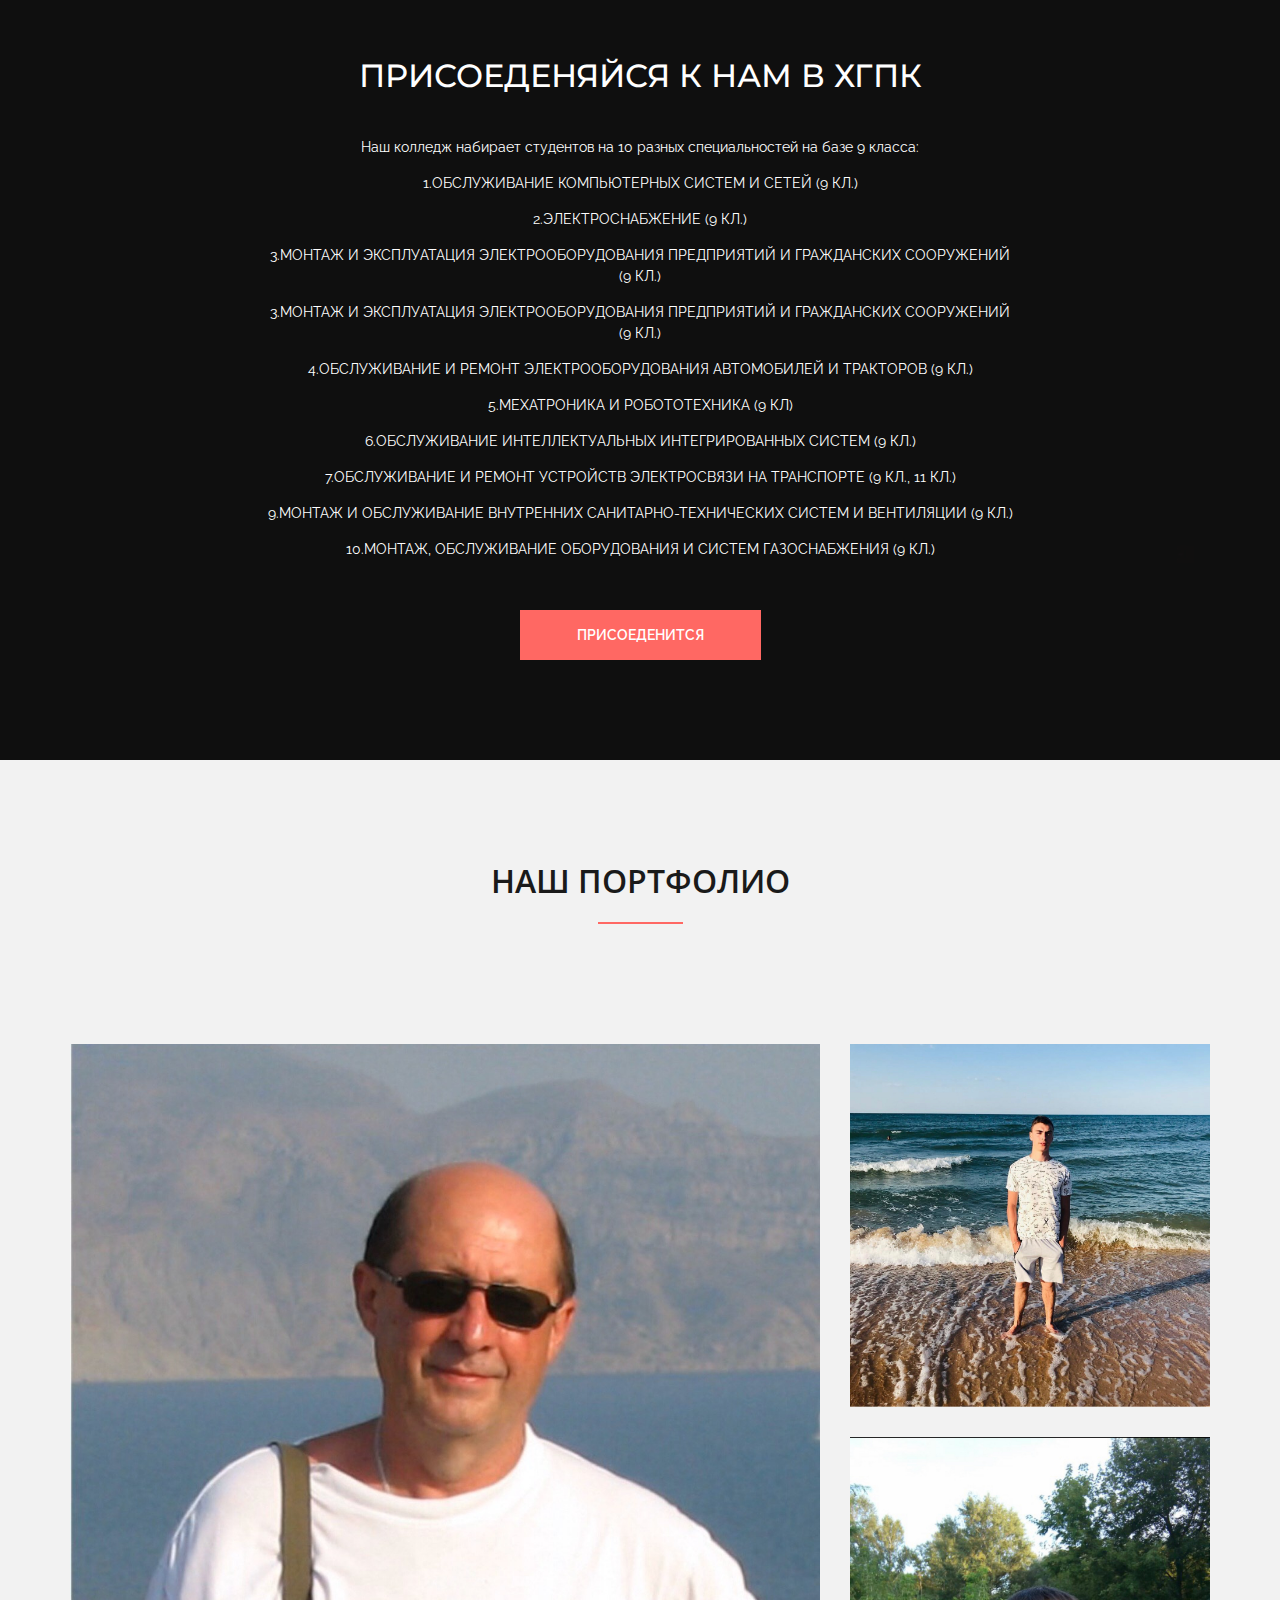
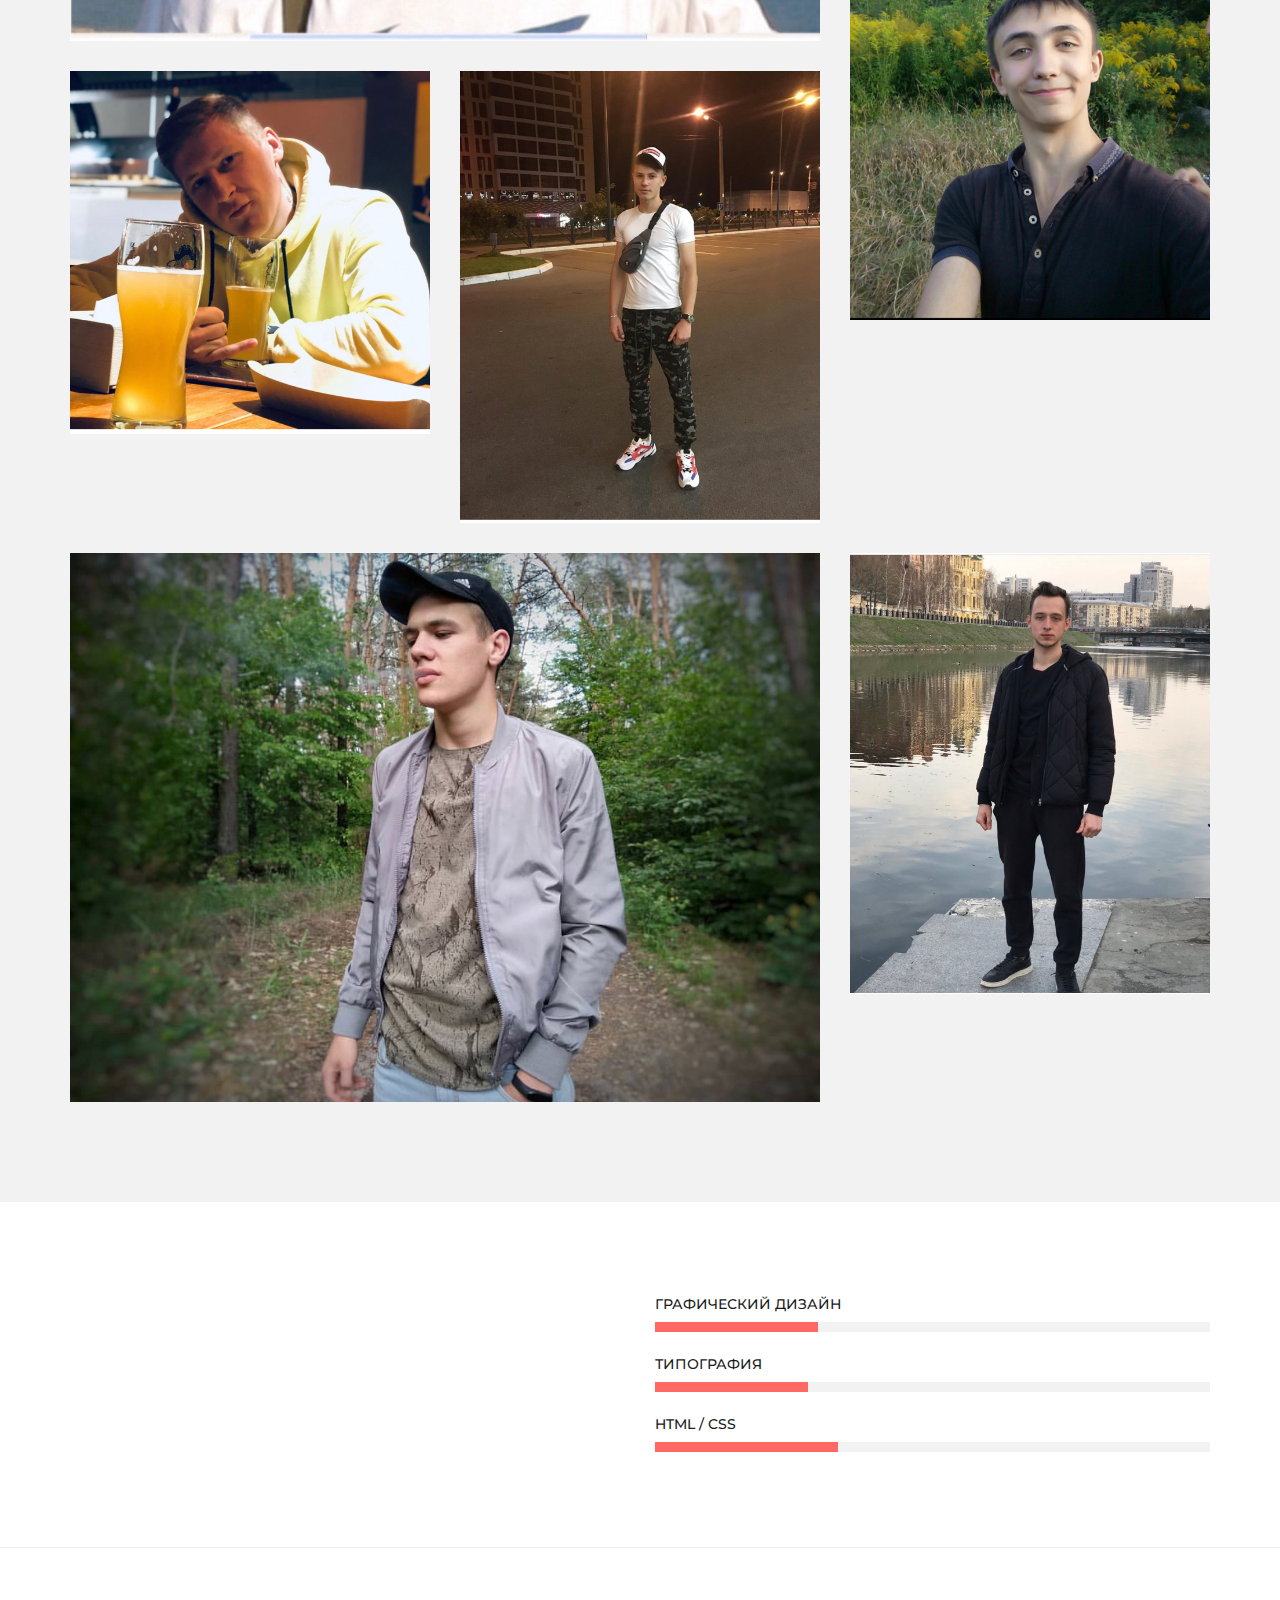
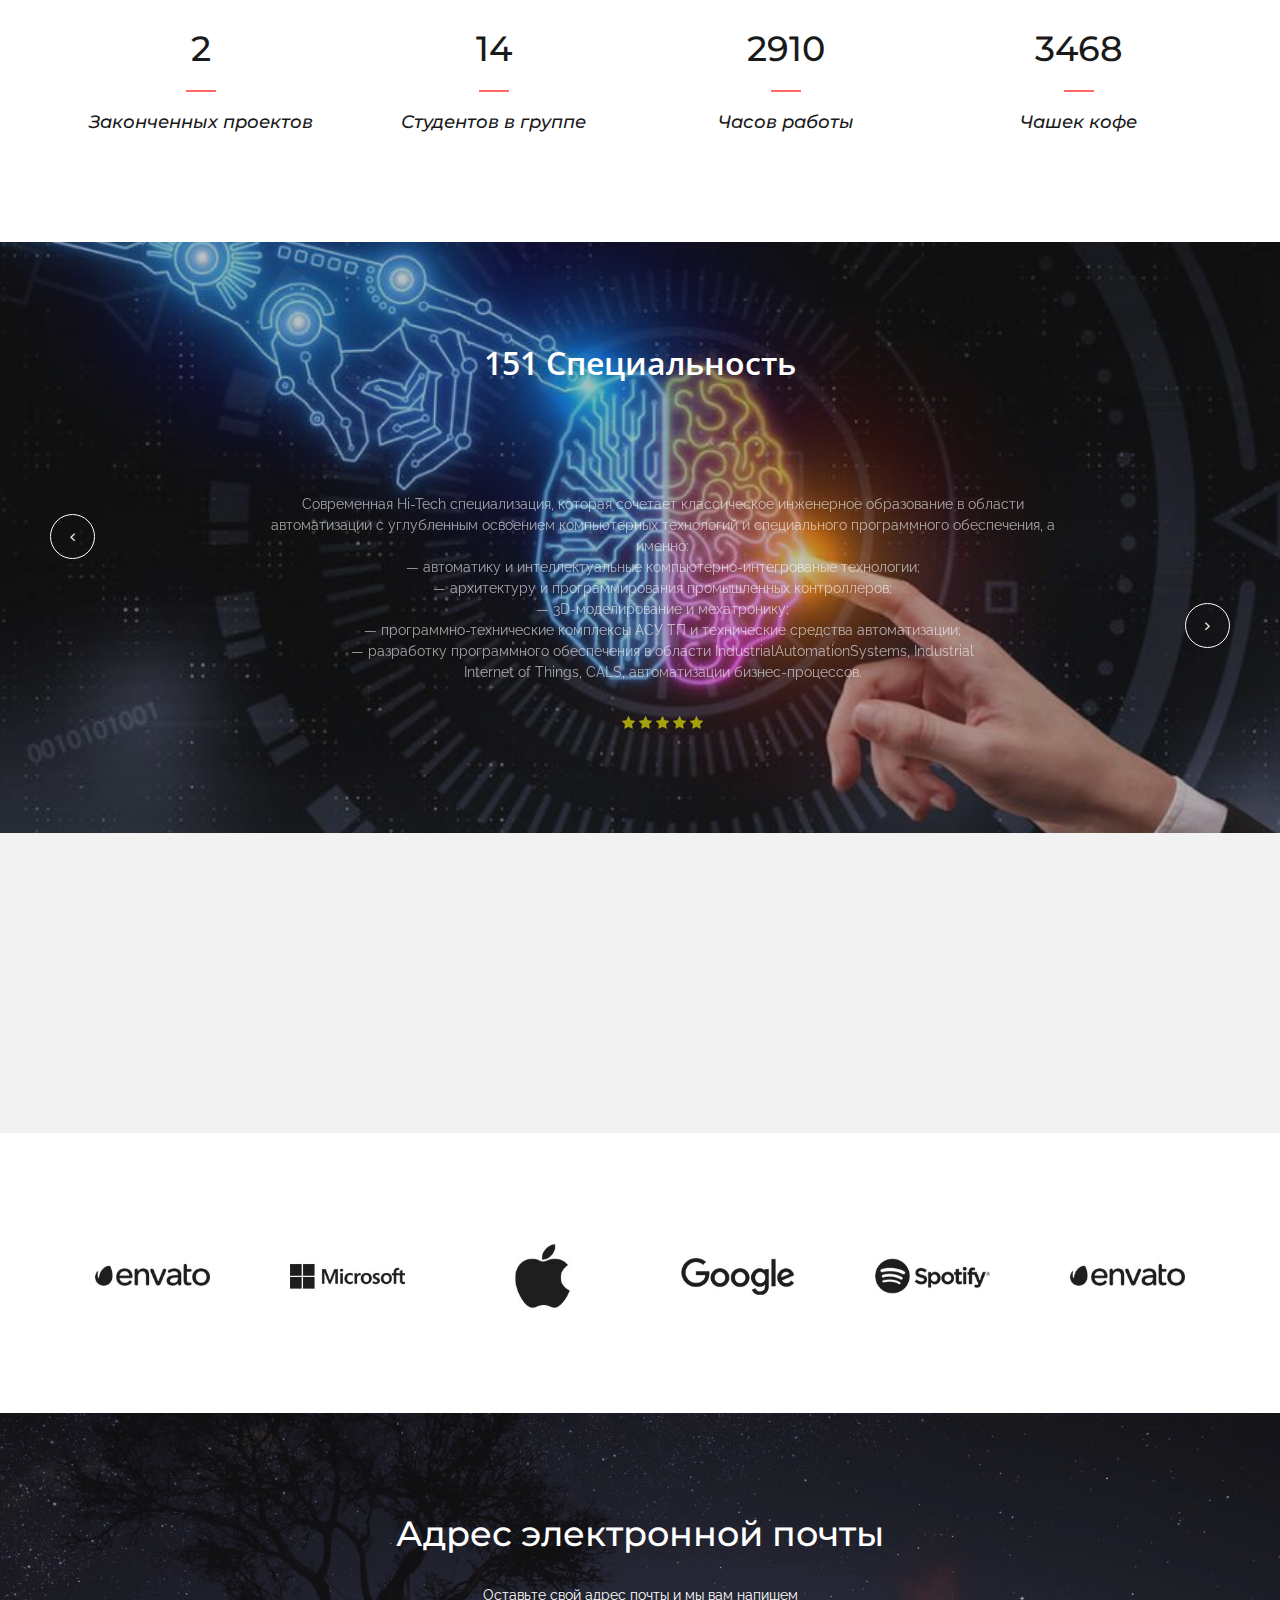
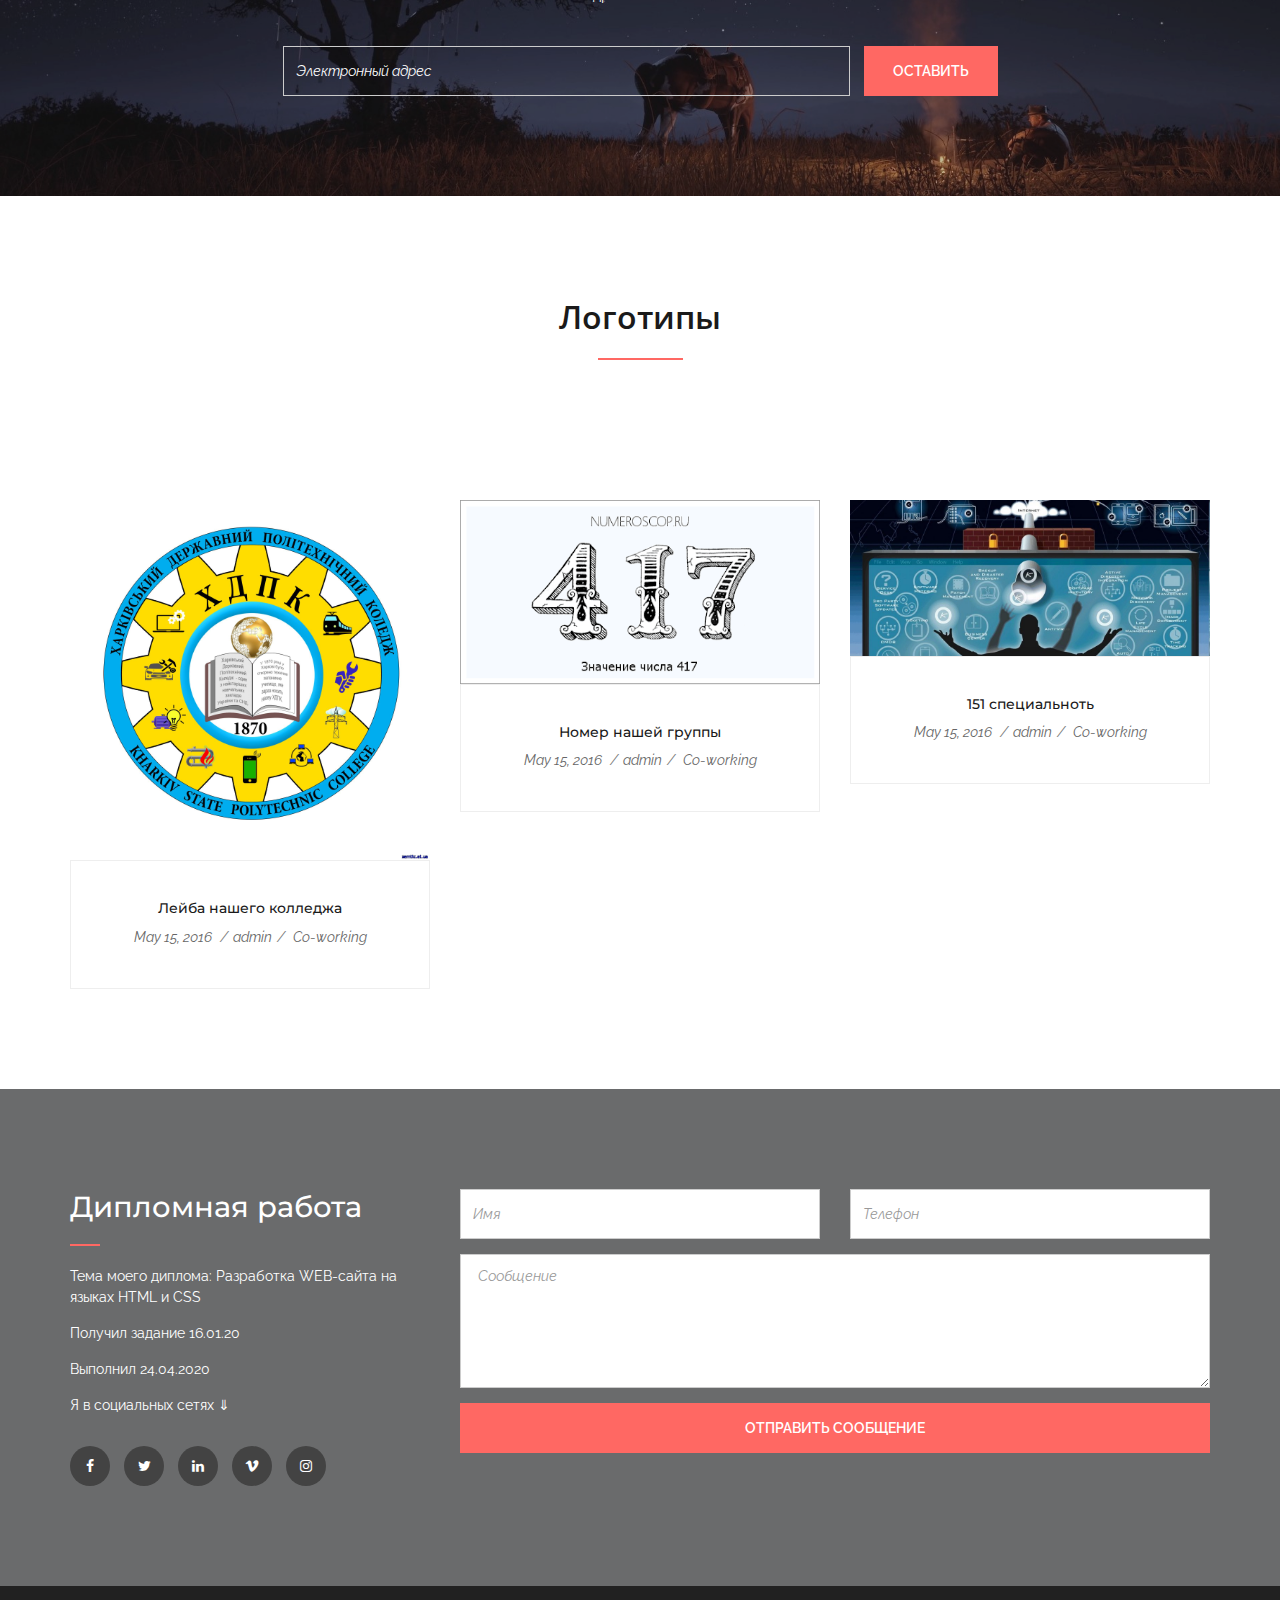
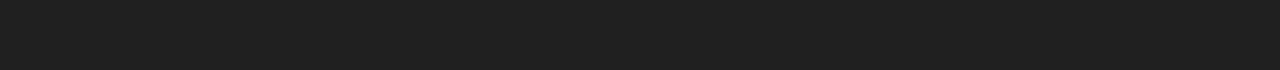
==== commit 6e776d05: "87" ====
--- a/index.html
+++ b/index.html
@@ -443,12 +443,12 @@
                                         </div>
                                         <div class="col-md-6 m-top-30">
                                             <div class="portfolio_item portfolio_item2">
-                                                <img src="assets/images/Portfolio/ya.png" alt="" />
+                                                <img src="assets/images/Portfolio/ya.PNG" alt="" />
                                                 <div class="portfolio_hover text-center">
                                                     <h6 class="text-uppercase text-white">На фото</h6>
                                                     <p class=" text-white">Илькив Виктор</p>
                                                     <div class="portfolio_hover_icon">
-                                                        <a href="assets/images/Portfolio/ya.png" class="popup-img"><i class="fa fa-expand"></i></a>
+                                                        <a href="assets/images/Portfolio/ya.PNG" class="popup-img"><i class="fa fa-expand"></i></a>
                                                         <a href=""><i class="fa fa-search"></i></a>
                                                     </div>
                                                 </div>
@@ -459,12 +459,12 @@
 
                                 <div class="col-md-4">
                                     <div class="portfolio_item portfolio_item3 sm-m-top-30">
-                                        <img src="assets/images/Portfolio/grek.png" alt="" />
+                                        <img src="assets/images/Portfolio/grek.PNG" alt="" />
                                         <div class="portfolio_hover text-center">
                                             <h6 class="text-uppercase text-white">На фото</h6>
                                             <p class=" text-white">Гречинский Даниил</p>
                                             <div class="portfolio_hover_icon">
-                                                <a href="assets/images/Portfolio/grek.png" class="popup-img"><i class="fa fa-expand"></i></a>
+                                                <a href="assets/images/Portfolio/grek.PNG" class="popup-img"><i class="fa fa-expand"></i></a>
                                                 <a href=""><i class="fa fa-search"></i></a>
                                             </div>
                                         </div>
@@ -472,12 +472,12 @@
                                 </div>
                                 <div class="col-md-4 m-top-30">
                                     <div class="portfolio_item portfolio_item2">
-                                        <img src="assets/images/Portfolio/gal.png" alt="" />
+                                        <img src="assets/images/Portfolio/gal.PNG" alt="" />
                                         <div class="portfolio_hover text-center">
                                             <h6 class="text-uppercase text-white">На фото</h6>
                                             <p class=" text-white">Галушка Юрий</p>
                                             <div class="portfolio_hover_icon">
-                                                <a href="assets/images/Portfolio/gal.png" class="popup-img"><i class="fa fa-expand"></i></a>
+                                                <a href="assets/images/Portfolio/gal.PNG" class="popup-img"><i class="fa fa-expand"></i></a>
                                                 <a href=""><i class="fa fa-search"></i></a>
                                             </div>
                                         </div>
@@ -485,12 +485,12 @@
                                 </div>
                                 <div class="col-md-8 m-top-30">
                                     <div class="portfolio_item">
-                                        <img src="assets/images/Portfolio/kinru.png" alt="" />
+                                        <img src="assets/images/Portfolio/kinru.PNG" alt="" />
                                         <div class="portfolio_hover text-center">
                                             <h6 class="text-uppercase text-white">На фото</h6>
                                             <p class=" text-white">Герасименко Кирилл</p>
                                             <div class="portfolio_hover_icon">
-                                                <a href="assets/images/Portfolio/kinru.png" class="popup-img"><i class="fa fa-expand"></i></a>
+                                                <a href="assets/images/Portfolio/kinru.PNG" class="popup-img"><i class="fa fa-expand"></i></a>
                                                 <a href=""><i class="fa fa-search"></i></a>
                                             </div>
                                         </div>
@@ -499,12 +499,12 @@
                             </div>
                                      <div class="col-md-4 m-top-30">
                                     <div class="portfolio_item portfolio_item">
-                                        <img src="assets/images/Portfolio/vak.png" alt="" />
+                                        <img src="assets/images/Portfolio/vak.PNG" alt="" />
                                         <div class="portfolio_hover text-center">
                                             <h6 class="text-uppercase text-white">На фото</h6>
                                             <p class=" text-white">Вакал Владислав</p>
                                             <div class="portfolio_hover_icon">
-                                                <a href="assets/images/Portfolio/vak.png" class="popup-img"><i class="fa fa-expand"></i></a>
+                                                <a href="assets/images/Portfolio/vak.PNG" class="popup-img"><i class="fa fa-expand"></i></a>
                                                 <a href=""><i class="fa fa-search"></i></a>
                                             </div>
                                         </div>
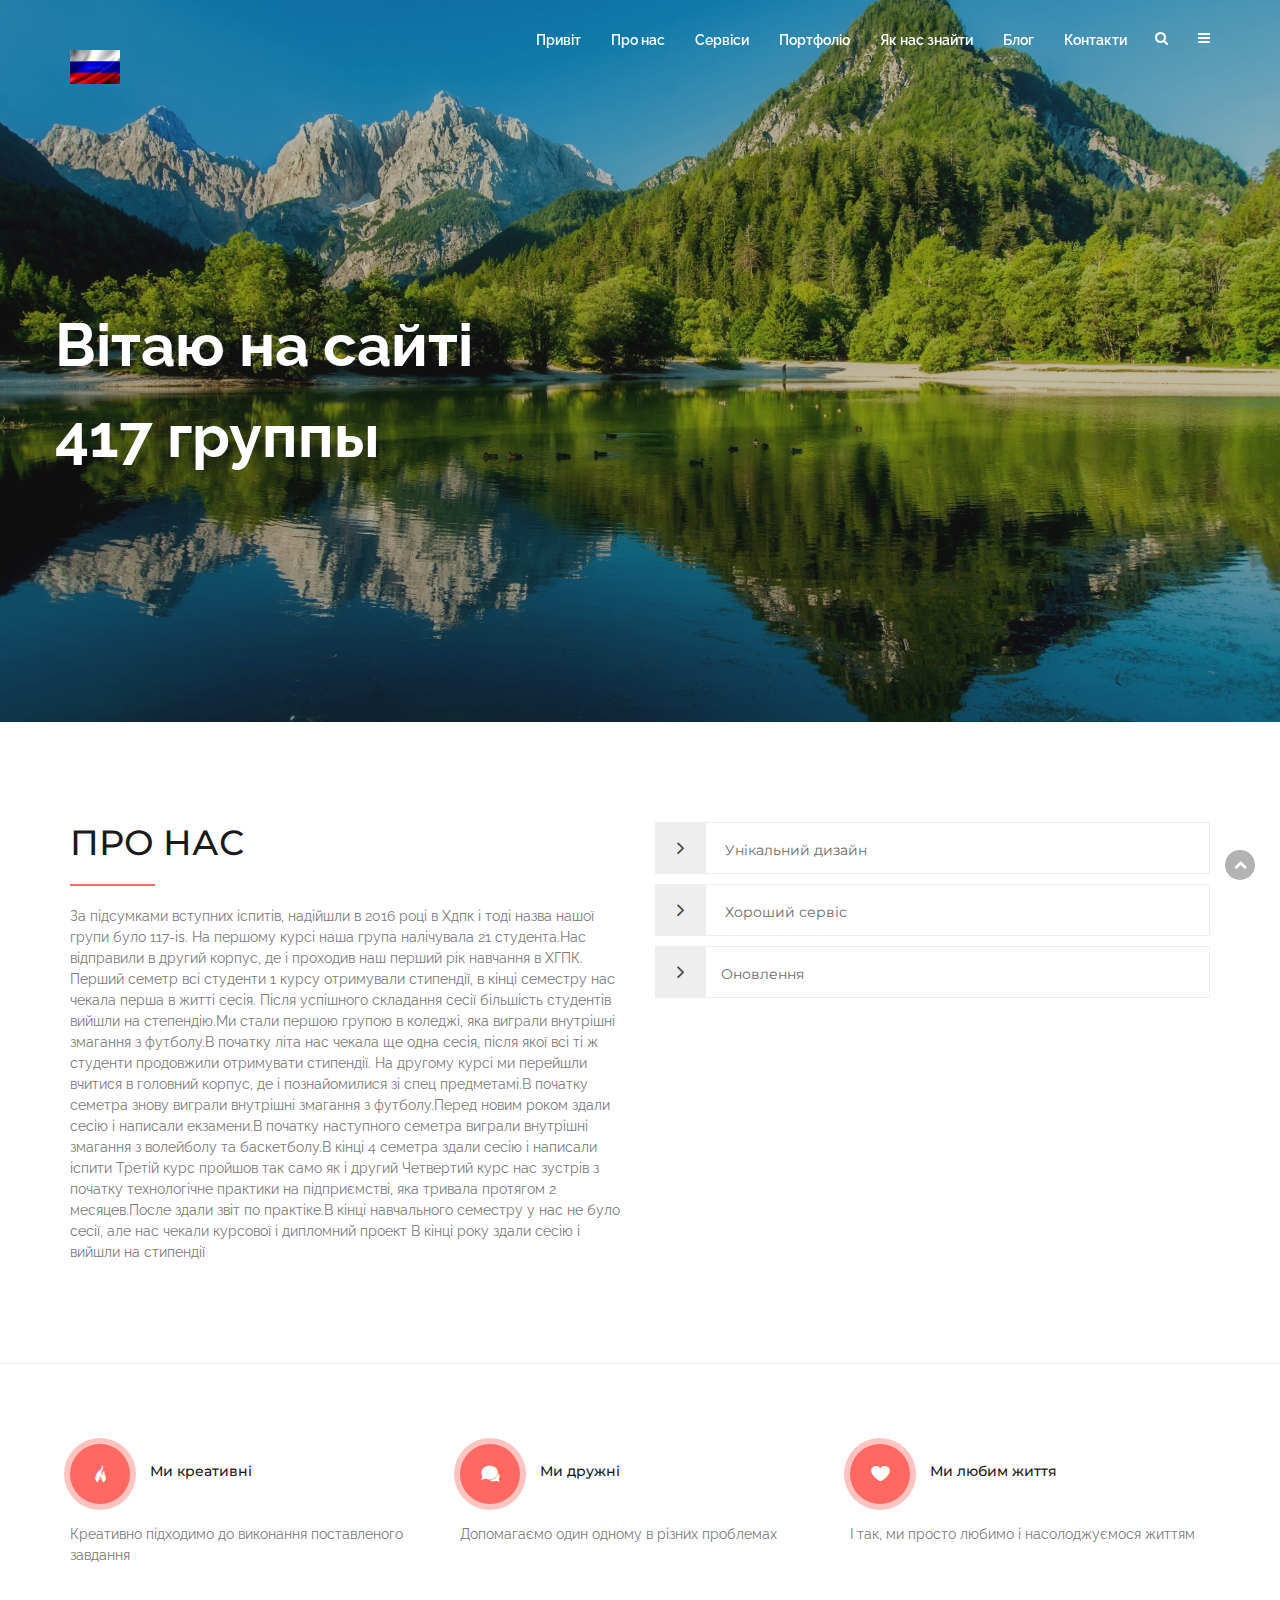
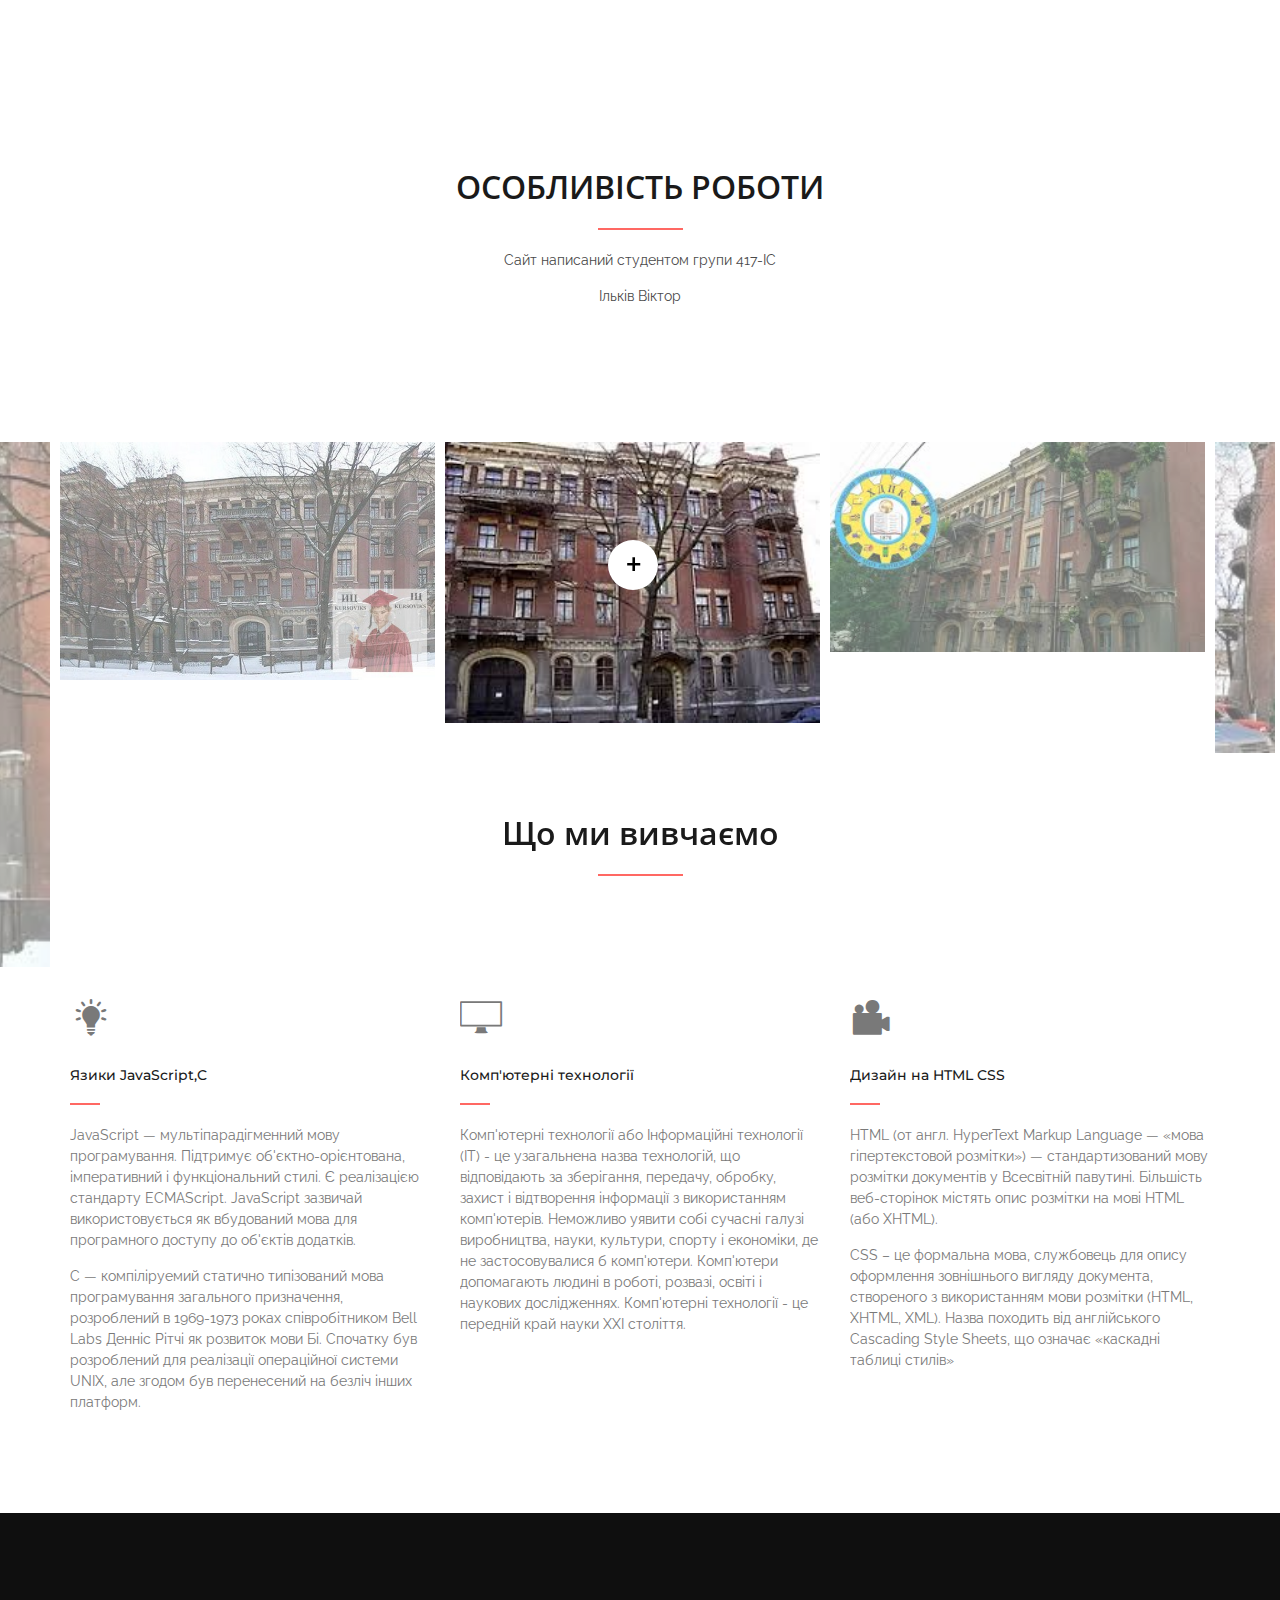
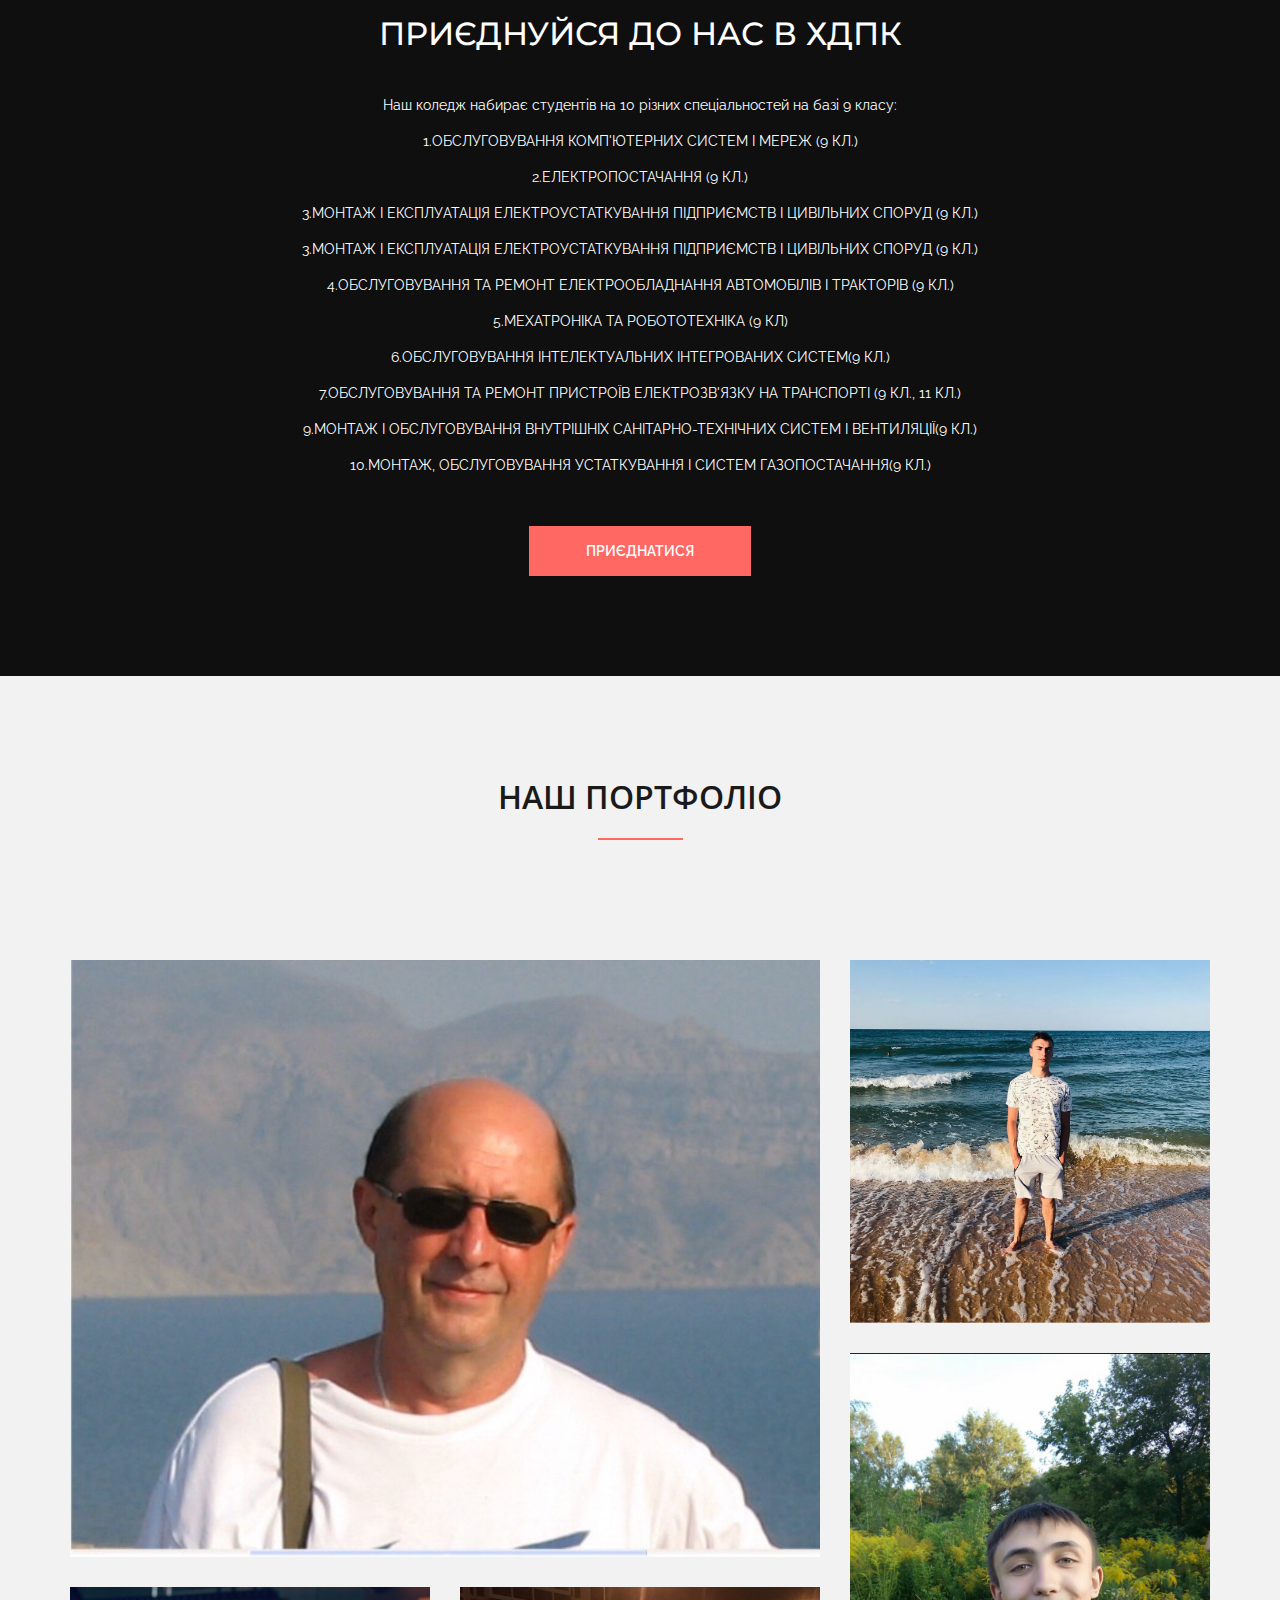
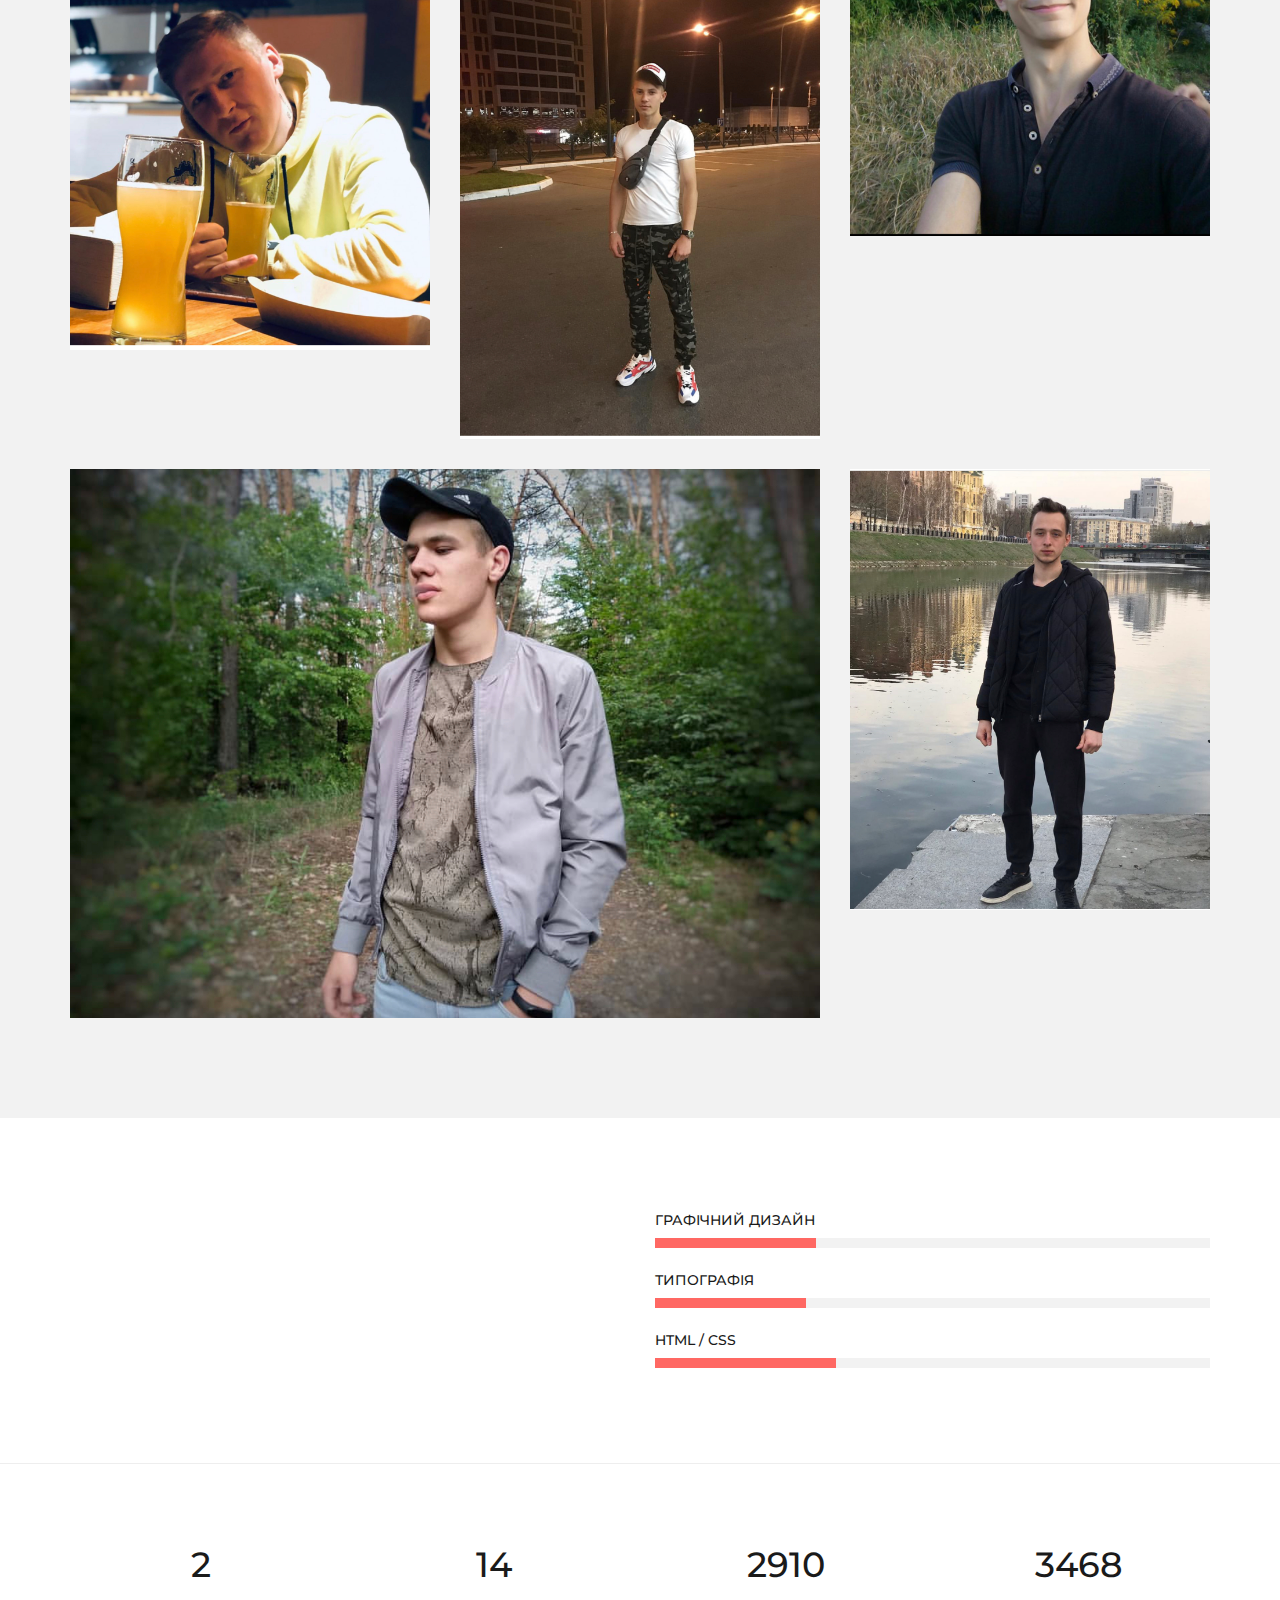
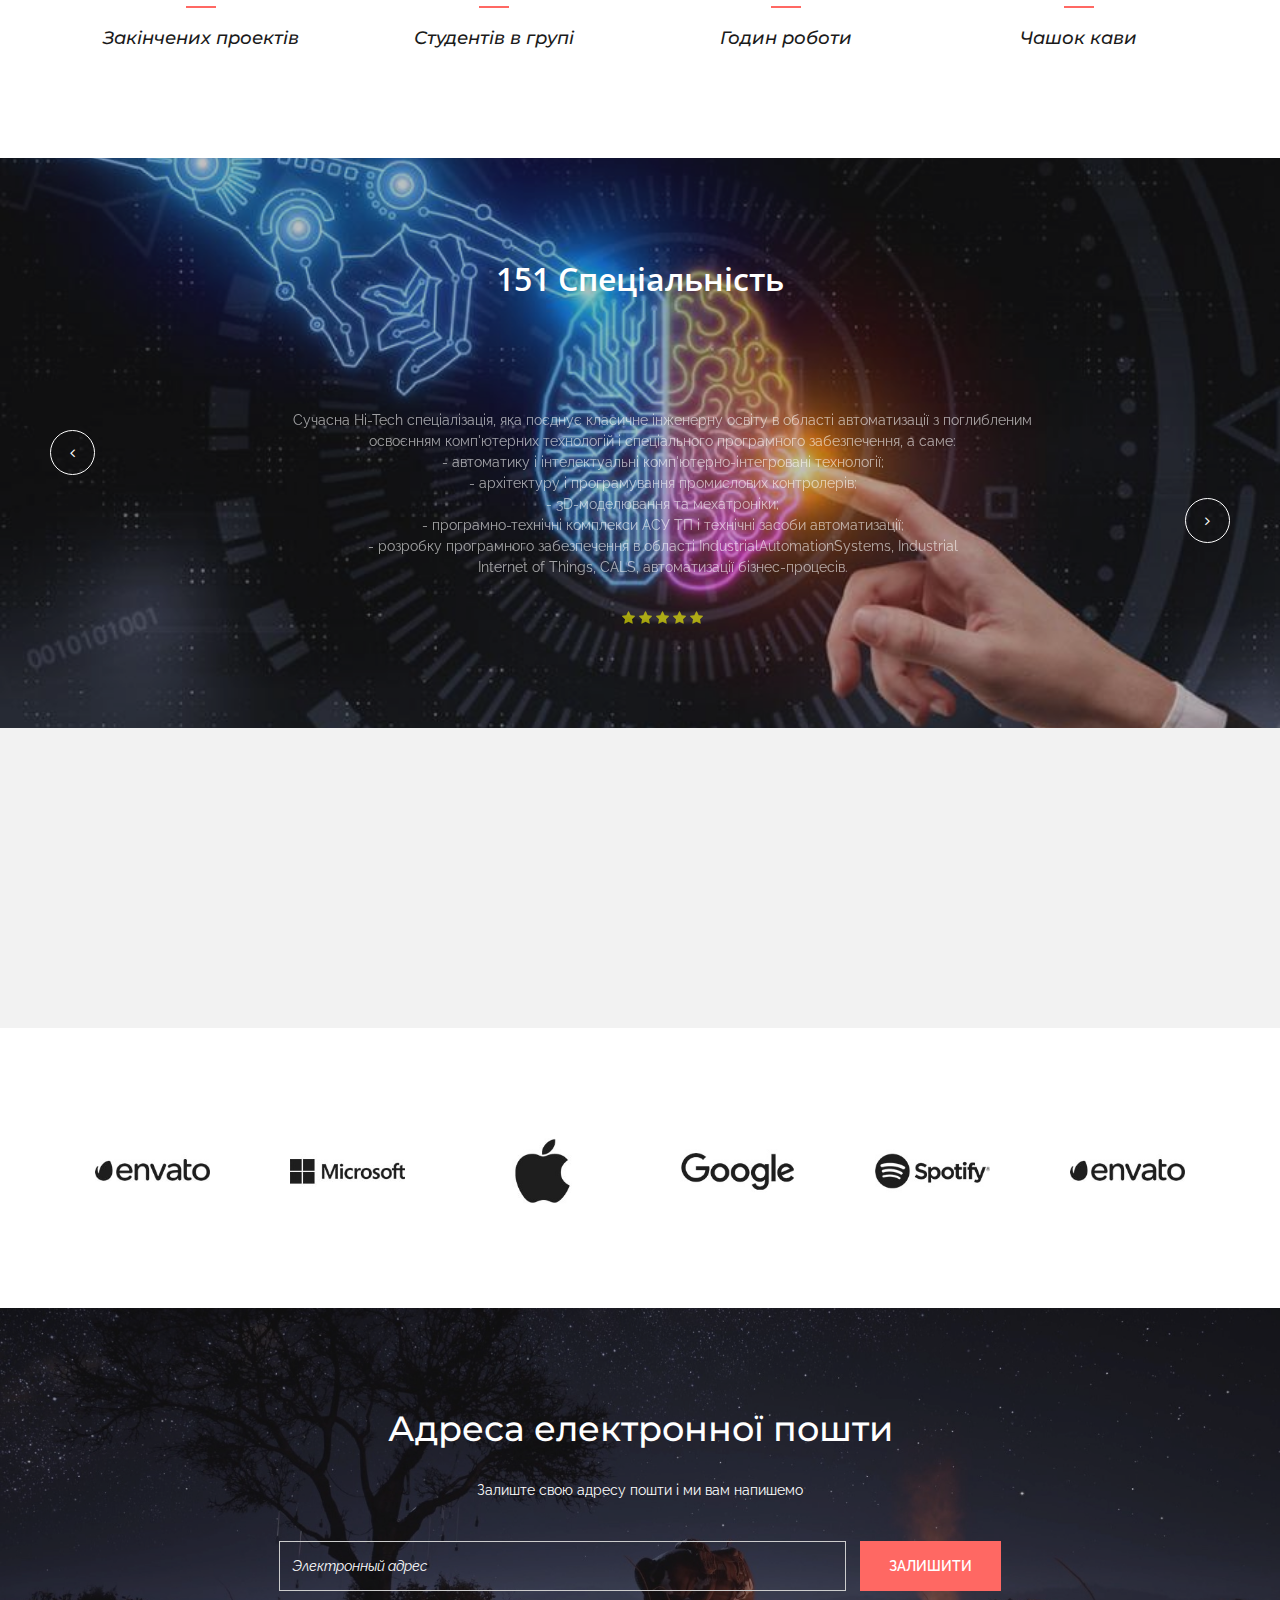
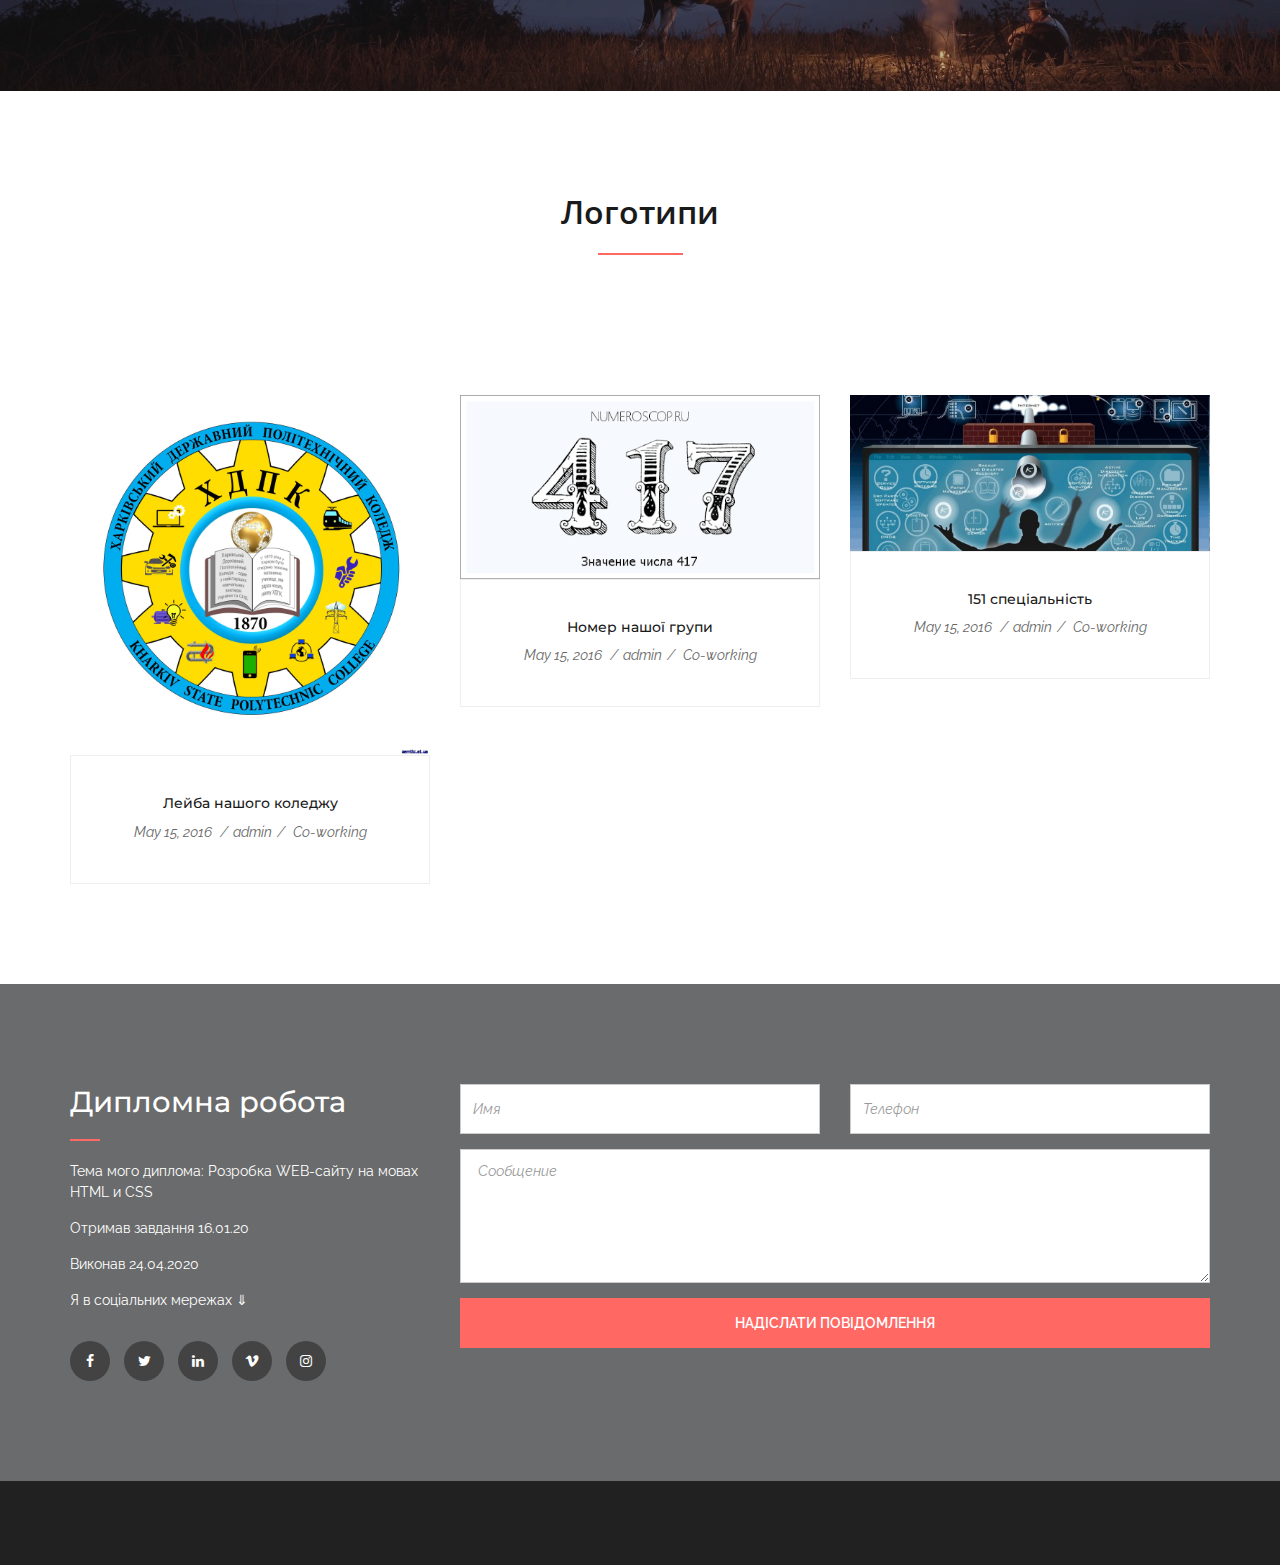
==== commit 3ecf3d1b: "rfrfef" ====
--- a/index.html
+++ b/index.html
@@ -7,7 +7,7 @@
     <!--Designerd by: http://bootstrapthemes.co-->
     <head>
         <meta charset="utf-8">
-        <title>Дипломная работа ХДПК</title>
+        <title>Дипломна робота ХДПК</title>
         <meta name="description" content="">
         <meta name="viewport" content="width=device-width, initial-scale=1">
         <link rel="icon" type="image/png" href="favicon.ico">
@@ -92,10 +92,13 @@
                             <i class="fa fa-bars"></i>
                         </button>
                         <a class="navbar-brand" href="#brand">
-
-                            <img src="assets/images/417.png" width="80 px" class="logo logo-display m-top-10" alt="">
-                            <img src="assets/images/.jpg" class="logo logo-scrolled" alt="">
-
+                             <a href="index2.html"> <img src="assets/images/background/1232.jpg" width="50 px" class="logo logo-display m-top-10" alt="" align="center">
+                            
+
+                            </a>
+                     <a class="navbar-brand" href="#brand">
+                        
+                             
                         </a>
                     </div>
                     <!-- End Header Navigation -->
@@ -103,13 +106,14 @@
                     <!-- Collect the nav links, forms, and other content for toggling -->
                     <div class="collapse navbar-collapse" id="navbar-menu">
                         <ul class="nav navbar-nav navbar-right" data-in="fadeInDown" data-out="fadeOutUp">
-                            <li><a href="#hello">Привет</a></li>                    
-                            <li><a href="#about">О нас</a></li>                    
-                            <li><a href="#service">Сервис</a></li>                    
-                            <li><a href="#portfolio">Портфолио</a></li> 
-                              <li><a href="https://goo.gl/maps/FTpnBUHFwX6q17wN7">Как нас найти</a></li>                  
+                            
+                            <li><a href="#hello">Привіт</a></li>                   
+                            <li><a href="#about">Про нас</a></li>                    
+                            <li><a href="#service">Сервіси</a></li>                    
+                            <li><a href="#portfolio">Портфоліо</a></li> 
+                              <li><a href="https://goo.gl/maps/FTpnBUHFwX6q17wN7">Як нас знайти</a></li>                  
                             <li><a href="#blog">Блог</a></li>                    
-                            <li><a href="#contact">Контакты</a></li>  
+                            <li><a href="#contact">Контакти</a></li>  
                         </ul>
                     </div><!-- /.navbar-collapse -->
                 </div>  
@@ -119,23 +123,23 @@
                 <div class="side">
                     <a href="#" class="close-side"><i class="fa fa-times"></i></a>
                     <div class="widget">
-                        <h6 class="title">Пользовательские страницы</h6>
+                        <h6 class="title">Призначені для користувача сторінки</h6>
                         <ul class="link">
-                            <li><a href="#">О нас</a></li>
-                            <li><a href="#">Сервисы</a></li>
+                            <li><a href="#">Про нас</a></li>
+                            <li><a href="#">Сервіси</a></li>
                             <li><a href="#">Блог</a></li>
-                            <li><a href="#">Портфолио</a></li>
-                            <li><a href="#">Контакты</a></li>
+                            <li><a href="#">Портфоліо</a></li>
+                            <li><a href="#">Контакти</a></li>
                         </ul>
                     </div>
                     <div class="widget">
-                        <h6 class="title">Дополнительные ссылки</h6>
+                        <h6 class="title">Додаткові посилання</h6>
                         <ul class="link">
-                            <li><a href="#">Сетчатка Домашняя страница</a></li>
-                            <li><a href="#">Примеры Новой страницы</a></li>
-                            <li><a href="#">Параллакс Разделы</a></li>
-                            <li><a href="#">Шорткод центральный</a></li>
-                            <li><a href="#">Коллекция шрифтов</a></li>
+                            <li><a href="#">Сітківка Домашня сторінка</a></li>
+                            <li><a href="#">Приклади Нової сторінки</a></li>
+                            <li><a href="#">Параллакс Розділи</a></li>
+                            <li><a href="#">Шорткод центральний</a></li>
+                            <li><a href="#">Колекція шрифтів</a></li>
                         </ul>
                     </div>
                 </div>
@@ -152,7 +156,7 @@
                     <div class="row">
                         <div class="main_home">
                             <div class="home_text">
-                                <h1 class="text-white">Приветсвую на сайте <br /> 417 группы</h1>
+                                <h1 class="text-white">Вітаю на сайті <br /> 417 группы</h1>
                             </div>
 
                         
@@ -170,18 +174,18 @@
                         <div class="main_about">
                             <div class="col-md-6">
                                 <div class="about_content">
-                                    <h2>О НАС</h2>
+                                    <h2>ПРО НАС</h2>
                                     <div class="separator_left"></div>
 
-                                    <p>По итогам вступительных экзаменов, поступили в 2016 году в Хдпк и тогда название нашей группы было 117-is. На первом курсе наша группа насчитывала 21 студента.Нас отправили во второй корпус,где и проходил наш первый год обучения в ХГПК. Первый семетр все студенты 1 курса получали степендию, в конце семестра нас ждала первая в жизни сессия. После успешной сдачи сессии большинство студентов вышли на степендию.Мы стали первой группой в колледже,которая выиграли внутренние соревнования по футболу.В начале лета нас ждала еще одна сессия,после которой все те же студенты продолжили получать степендию.
-
-На втором курсе мы перешли учиться в главный корпус,где и познакомились со спец предметами.В начале семетра снова выиграли внутренние соревнования по футболу.Перед новым годом сдали сессию и написали экзамены.В начале следующего семетра выиграли внутренние соревнования по волейболу и баскетболу.В конце 4 семетра сдали сессию и написали экзамены
-
-Третий курс прошел так же как и второй
-
-Четвертый курс нас встретил с начала технологичесой практики на предприятии,которая длилась на протяжении 2 месяцев.После сдали отчет по практике.В конце учебного семестра у нас не было сессии,но нас ждали курсовой и дипломный проект
-
-В конце года сдали сессию и вышли на степендию</p>
+                                    <p>За підсумками вступних іспитів, надійшли в 2016 році в Хдпк і тоді назва нашої групи було 117-is.  На першому курсі наша група налічувала 21 студента.Нас відправили в другий корпус, де і проходив наш перший рік навчання в ХГПК.  Перший семетр всі студенти 1 курсу отримували стипендії, в кінці семестру нас чекала перша в житті сесія.  Після успішного складання сесії більшість студентів вийшли на степендію.Ми стали першою групою в коледжі, яка виграли внутрішні змагання з футболу.В початку літа нас чекала ще одна сесія, після якої всі ті ж студенти продовжили отримувати стипендії.
+
+ На другому курсі ми перейшли вчитися в головний корпус, де і познайомилися зі спец предметамі.В початку семетра знову виграли внутрішні змагання з футболу.Перед новим роком здали сесію і написали екзамени.В початку наступного семетра виграли внутрішні змагання з волейболу та баскетболу.В кінці  4 семетра здали сесію і написали іспити
+
+ Третій курс пройшов так само як і другий
+
+ Четвертий курс нас зустрів з початку технологічне практики на підприємстві, яка тривала протягом 2 месяцев.После здали звіт по практіке.В кінці навчального семестру у нас не було сесії, але нас чекали курсової і дипломний проект
+
+ В кінці року здали сесію і вийшли на стипендії</p>
 
                                  
                                 </div>
@@ -189,27 +193,27 @@
                             <div class="col-md-6">
                                 <div class="about_accordion wow fadeIn">
                                     <div id="faq_main_content" class="faq_main_content">
-                                        <h6><i class="fa fa-angle-right"></i> Уникальный дизайн </h6>
+                                        <h6><i class="fa fa-angle-right"></i> Унікальний дизайн </h6>
                                         <div>
                                             <div class="content">
-                                                <p>Дизайн был специально разработан для моего дипломного проекта </p>
+                                                <p>Дизайн був спеціально розроблений для мого дипломного проекту </p>
 
                                             </div>
                                         </div> <!-- End off accordion item-1 -->
 
                                         
 
-                                        <h6> <i class="fa fa-angle-right"></i> Хороший сервис </h6>
+                                        <h6> <i class="fa fa-angle-right"></i> Хороший сервіс </h6>
                                         <div>
                                             <div class="content">
-                                                <p>Быстро отвечаю на воросы</p>
+                                                <p>Швидко відповідаю на питання</p>
                                             </div>
                                         </div> <!-- End off accordion item-3 -->
 
-                                        <h6><i class="fa fa-angle-right"></i>Обновления </h6>
+                                        <h6><i class="fa fa-angle-right"></i>Оновлення </h6>
                                         <div>
                                             <div class="content">
-                                                <p>Постоянное обновление сайта </p>
+                                                <p>Постійне оновлення сайту </p>
                                             </div>
                                         </div> <!-- End off accordion item-4 -->
                                     </div>
@@ -234,9 +238,9 @@
                                         <div class="ab_head_icon">
                                             <i class="icofont icofont-fire-burn"></i>
                                         </div>
-                                        <h6 class="m-top-20"> Мы креативные</h6>
-                                    </div>
-                                    <p class="m-top-20">Креативно подходим к выполнению поставленой задачи </p>
+                                        <h6 class="m-top-20"> Ми креативні</h6>
+                                    </div>
+                                    <p class="m-top-20">Креативно підходимо до виконання поставленого завдання </p>
                                 </div>
                             </div>
                             <div class="col-md-4">
@@ -245,9 +249,9 @@
                                         <div class="ab_head_icon">
                                             <i class="icofont icofont-speech-comments"></i>
                                         </div>
-                                        <h6 class="m-top-20">Мы дружные </h6>
-                                    </div>
-                                    <p class="m-top-20">Помогаем друг другу в различных проблемах </p>
+                                        <h6 class="m-top-20">Ми дружні </h6>
+                                    </div>
+                                    <p class="m-top-20">Допомагаємо один одному в різних проблемах </p>
                                 </div>
                             </div>
                             <div class="col-md-4">
@@ -256,9 +260,9 @@
                                         <div class="ab_head_icon">
                                             <i class="icofont icofont-heart"></i>
                                         </div>
-                                        <h6 class="m-top-20">Мы любим жизнь</h6>
-                                    </div>
-                                    <p class="m-top-20">И да,мы просто любим и наслаждаемся жизнью </p>
+                                        <h6 class="m-top-20">Ми любим життя</h6>
+                                    </div>
+                                    <p class="m-top-20">І так, ми просто любимо і насолоджуємося життям </p>
                                 </div>
                             </div>
                         </div>
@@ -273,10 +277,10 @@
                     <div class="main_featured m-top-100">
                         <div class="col-sm-12">
                             <div class="head_title text-center">
-                                <h2>ОСОБЕННОСТЬ РАБОТЫ</h2>
+                                <h2>ОСОБЛИВІСТЬ РОБОТИ</h2>
                                 <div class="separator_auto"></div>
-                                <p>Сайт написан студентом группы 417-ИС </p>
-                                    <p>Илькив Виктор</p>
+                                <p>Сайт написаний студентом групи 417-ІС </p>
+                                    <p>Ільків Віктор</p>
                                     <p></p>
 
                             </div>
@@ -327,7 +331,7 @@
                         <div class="main_service roomy-100">
                             <div class="col-md-8 col-md-offset-2 col-sm-10 col-sm-offset-1">
                                 <div class="head_title text-center">
-                                    <h2>Что мы изучаем</h2>
+                                    <h2>Що ми вивчаємо</h2>
                                     <div class="separator_auto"></div>
                                     
                                 </div>
@@ -336,19 +340,19 @@
                             <div class="col-md-4">
                                 <div class="service_item">
                                     <i class="icofont icofont-light-bulb"></i>
-                                    <h6 class="m-top-30">Языки JavaScript,C</h6>
+                                    <h6 class="m-top-30">Язики JavaScript,C</h6>
                                     <div class="separator_small"></div>
-                                    <p>JavaScript — мультипарадигменный язык программирования. Поддерживает объектно-ориентированный, императивный и функциональный стили. Является реализацией стандарта ECMAScript. JavaScript обычно используется как встраиваемый язык для программного доступа к объектам приложений. </p>
-                                    <p>С — компилируемый статически типизированный язык программирования общего назначения, разработанный в 1969—1973 годах сотрудником Bell Labs Деннисом Ритчи как развитие языка Би. Первоначально был разработан для реализации операционной системы UNIX, но впоследствии был перенесён на множество других платформ.</p>
+                                    <p>JavaScript — мультіпарадігменний мову програмування. Підтримує об'єктно-орієнтована, імперативний і функціональний стилі. Є реалізацією стандарту ECMAScript. JavaScript зазвичай використовується як вбудований мова для програмного доступу до об'єктів додатків. </p>
+                                    <p>С — компіліруемий статично типізований мова програмування загального призначення, розроблений в 1969-1973 роках співробітником Bell Labs Денніс Рітчі як розвиток мови Бі. Спочатку був розроблений для реалізації операційної системи UNIX, але згодом був перенесений на безліч інших платформ.</p>
                                 </div>
                             </div>
                             <div class="col-md-4">
                                 <div class="service_item">
                                     <i class="icofont icofont-imac"></i>
-                                    <h6 class="m-top-30">Компьютерные технологии</h6>
+                                    <h6 class="m-top-30">Комп'ютерні технології</h6>
                                     <div class="separator_small"></div>
-                                    <p>Компьютерные технологии или Информационные технологии (ИТ) — это обобщённое название технологий, отвечающих за хранение, передачу, обработку, защиту и воспроизведение информации с использованием компьютеров. Невозможно представить себе современные области производства, науки, культуры, спорта и экономики, где не применялись бы компьютеры. Компьютеры помогают человеку в работе, развлечении, образовании и научных исследованиях.
-                                Компьютерные технологии — это передний край науки XXI века.</p>
+                                    <p>Комп'ютерні технології або Інформаційні технології (ІТ) - це узагальнена назва технологій, що відповідають за зберігання, передачу, обробку, захист і відтворення інформації з використанням комп'ютерів. Неможливо уявити собі сучасні галузі виробництва, науки, культури, спорту і економіки, де не застосовувалися б комп'ютери. Комп'ютери допомагають людині в роботі, розвазі, освіті і наукових дослідженнях.
+                                Комп'ютерні технології - це передній край науки XXI століття.</p>
 
                                 </div>
                             </div>
@@ -357,8 +361,8 @@
                                     <i class="icofont icofont-video"></i>
                                     <h6 class="m-top-30">Дизайн на HTML CSS</h6>
                                     <div class="separator_small"></div>
-                                    <p>HTML (от англ. HyperText Markup Language — «язык гипертекстовой разметки») — стандартизированный язык разметки документов во Всемирной паутине. Большинство веб-страниц содержат описание разметки на языке HTML (или XHTML). </p>
-                                    <p>CSS – это формальный язык, служащий для описания оформления внешнего вида документа, созданного с использованием языка разметки (HTML, XHTML, XML). Название происходит от английского Cascading Style Sheets, что означает «каскадные таблицы стилей»</p>
+                                    <p>HTML (от англ. HyperText Markup Language — «мова гіпертекстовой розмітки») — стандартизований мову розмітки документів у Всесвітній павутині. Більшість веб-сторінок містять опис розмітки на мові HTML (або XHTML). </p>
+                                    <p>CSS – це формальна мова, службовець для опису оформлення зовнішнього вигляду документа, створеного з використанням мови розмітки (HTML, XHTML, XML). Назва походить від англійського Cascading Style Sheets, що означає «каскадні таблиці стилів»</p>
                                 </div>
                             </div>
                         </div>
@@ -374,22 +378,22 @@
                     <div class="row">
                         <div class="main_impress text-center">
                             <div class="col-sm-8 col-sm-offset-2">
-                                <h2 class="text-white text-uppercase">Присоеденяйся к нам в ХГПК</h2>
-                                <p class="m-top-40 text-white">Наш колледж набирает студентов на 10 разных специальностей на базе 9 класса:</p>
-                                <p class="text-white text-uppercase">1.Обслуживание компьютерных систем и сетей (9 кл.) </p>
-                                <p class="text-white text-uppercase">2.Электроснабжение (9 кл.)</p>
-                                <p class="text-white text-uppercase">3.Монтаж и эксплуатация электрооборудования предприятий и гражданских сооружений (9 кл.) </p>
-                                <p class="text-white text-uppercase">3.Монтаж и эксплуатация электрооборудования предприятий и гражданских сооружений (9 кл.) </p>
-                                <p class="text-white text-uppercase">4.Обслуживание и ремонт электрооборудования автомобилей и тракторов (9 кл.)</p>
-                                <p class="text-white text-uppercase">5.Мехатроника и робототехника (9 кл)</p>
-                                <p class="text-white text-uppercase">6.Обслуживание интеллектуальных интегрированных систем (9 кл.)</p>
-                                <p class="text-white text-uppercase">7.Обслуживание и ремонт устройств электросвязи на транспорте (9 кл., 11 кл.) </p>
-                                <p class="text-white text-uppercase">9.Монтаж и обслуживание внутренних санитарно-технических систем и вентиляции (9 кл.) </p>
-                                <p class="text-white text-uppercase">10.Монтаж, обслуживание оборудования и систем газоснабжения (9 кл.)</p>
+                                <h2 class="text-white text-uppercase">Приєднуйся до нас в ХДПК</h2>
+                                <p class="m-top-40 text-white">Наш коледж набирає студентів на 10 різних спеціальностей на базі 9 класу:</p>
+                                <p class="text-white text-uppercase">1.Обслуговування комп'ютерних систем і мереж (9 кл.) </p>
+                                <p class="text-white text-uppercase">2.Електропостачання (9 кл.)</p>
+                                <p class="text-white text-uppercase">3.Монтаж і експлуатація електроустаткування підприємств і цивільних споруд (9 кл.) </p>
+                                <p class="text-white text-uppercase">3.Монтаж і експлуатація електроустаткування підприємств і цивільних споруд (9 кл.) </p>
+                                <p class="text-white text-uppercase">4.Обслуговування та ремонт електрообладнання автомобілів і тракторів (9 кл.)</p>
+                                <p class="text-white text-uppercase">5.Мехатроніка та робототехніка (9 кл)</p>
+                                <p class="text-white text-uppercase">6.Обслуговування інтелектуальних інтегрованих систем(9 кл.)</p>
+                                <p class="text-white text-uppercase">7.Обслуговування та ремонт пристроїв електрозв'язку на транспорті (9 кл., 11 кл.) </p>
+                                <p class="text-white text-uppercase">9.Монтаж і обслуговування внутрішніх санітарно-технічних систем і вентиляції(9 кл.) </p>
+                                <p class="text-white text-uppercase">10.Монтаж, обслуговування устаткування і систем газопостачання(9 кл.)</p>
                                 
 
                                 <div class="impress_btns m-top-30">
-                                    <a href="" class="btn btn-primary m-top-20">Присоеденится</a>
+                                    <a href="" class="btn btn-primary m-top-20">Приєднатися</a>
                                                                     </div>
                             </div>
                         </div>
@@ -407,7 +411,7 @@
                         <div class="main_portfolio roomy-100">
                             <div class="col-md-8 col-md-offset-2">
                                 <div class="head_title text-center">
-                                    <h2>НАШ ПОРТФОЛИО</h2>
+                                    <h2>НАШ ПОРТФОЛІО</h2>
                                     <div class="separator_auto"></div>
                                 </div>
                             </div>
@@ -420,7 +424,7 @@
                                                 <img src="assets/images/Portfolio/mmb.jpg" alt="" />
                                                 <div class="portfolio_hover text-center">
                                                     <h6 class="text-uppercase text-white">На фото</h6>
-                                                    <p class=" text-white">Бочарников Михаил Михайлович</p>
+                                                    <p class=" text-white">Бочарніков Михайло Михайлович</p>
                                                     <div class="portfolio_hover_icon">
                                                         <a href="assets/images/Portfolio/mmb.jpg" class="popup-img"><i class="fa fa-expand"></i></a>
                                                         <a href=""><i class="fa fa-search"></i></a>
@@ -446,7 +450,7 @@
                                                 <img src="assets/images/Portfolio/ya.PNG" alt="" />
                                                 <div class="portfolio_hover text-center">
                                                     <h6 class="text-uppercase text-white">На фото</h6>
-                                                    <p class=" text-white">Илькив Виктор</p>
+                                                    <p class=" text-white">Ільків Віктор</p>
                                                     <div class="portfolio_hover_icon">
                                                         <a href="assets/images/Portfolio/ya.PNG" class="popup-img"><i class="fa fa-expand"></i></a>
                                                         <a href=""><i class="fa fa-search"></i></a>
@@ -462,7 +466,7 @@
                                         <img src="assets/images/Portfolio/grek.PNG" alt="" />
                                         <div class="portfolio_hover text-center">
                                             <h6 class="text-uppercase text-white">На фото</h6>
-                                            <p class=" text-white">Гречинский Даниил</p>
+                                            <p class=" text-white">Гречинський Данііл</p>
                                             <div class="portfolio_hover_icon">
                                                 <a href="assets/images/Portfolio/grek.PNG" class="popup-img"><i class="fa fa-expand"></i></a>
                                                 <a href=""><i class="fa fa-search"></i></a>
@@ -475,7 +479,7 @@
                                         <img src="assets/images/Portfolio/gal.PNG" alt="" />
                                         <div class="portfolio_hover text-center">
                                             <h6 class="text-uppercase text-white">На фото</h6>
-                                            <p class=" text-white">Галушка Юрий</p>
+                                            <p class=" text-white">Галушка Юрій</p>
                                             <div class="portfolio_hover_icon">
                                                 <a href="assets/images/Portfolio/gal.PNG" class="popup-img"><i class="fa fa-expand"></i></a>
                                                 <a href=""><i class="fa fa-search"></i></a>
@@ -488,7 +492,7 @@
                                         <img src="assets/images/Portfolio/kinru.PNG" alt="" />
                                         <div class="portfolio_hover text-center">
                                             <h6 class="text-uppercase text-white">На фото</h6>
-                                            <p class=" text-white">Герасименко Кирилл</p>
+                                            <p class=" text-white">Герасименко Кирило</p>
                                             <div class="portfolio_hover_icon">
                                                 <a href="assets/images/Portfolio/kinru.PNG" class="popup-img"><i class="fa fa-expand"></i></a>
                                                 <a href=""><i class="fa fa-search"></i></a>
@@ -527,20 +531,20 @@
                                     <h2>Что я умею</h2>
                                     <div class="separator_left"></div>
 
-                                    <p>Научился верстать сайты на HTML 5 и CSS </p>
-                                    <p> Так же учу другие языки программирования например: JavaScript and PHP</p>
+                                    <p>Навчився верстати сайти на HTML 5 и CSS </p>
+                                    <p> Так само вчу інші мови програмування наприклад: JavaScript and PHP</p>
 
                                 </div>
                             </div>
                             <div class="col-md-6">
                                 <div class="skill_bar sm-m-top-50">    
                                     <div class="teamskillbar clearfix m-top-20" data-percent="80%">
-                                        <h6>ГРАФИЧЕСКИЙ ДИЗАЙН</h6>
+                                        <h6>ГРАФІЧНИЙ ДИЗАЙН</h6>
                                         <div class="teamskillbar-bar"></div>
                                     </div> <!-- End Skill Bar -->
 
                                     <div class="teamskillbar clearfix m-top-50" data-percent="75%">
-                                        <h6>ТИПОГРАФИЯ</h6>
+                                        <h6>ТИПОГРАФІЯ</h6>
                                         <div class="teamskillbar-bar"></div>
                                     </div> <!-- End Skill Bar -->
 
@@ -567,28 +571,28 @@
                                 <div class="skill_bottom_item">
                                     <h2 class="statistic-counter">2</h2>
                                     <div class="separator_small"></div>
-                                    <h5><em>Законченных проектов</em></h5>
+                                    <h5><em>Закінчених проектів</em></h5>
                                 </div>
                             </div>
                             <div class="col-md-3">
                                 <div class="skill_bottom_item">
                                     <h2 class="statistic-counter">14</h2>
                                     <div class="separator_small"></div>
-                                    <h5><em>Студентов в группе</em></h5>
+                                    <h5><em>Студентів в групі</em></h5>
                                 </div>
                             </div>
                             <div class="col-md-3">
                                 <div class="skill_bottom_item">
                                     <h2 class="statistic-counter">2910</h2>
                                     <div class="separator_small"></div>
-                                    <h5><em>Часов работы</em></h5>
+                                    <h5><em>Годин роботи</em></h5>
                                 </div>
                             </div>
                             <div class="col-md-3">
                                 <div class="skill_bottom_item">
                                     <h2 class="statistic-counter">3468</h2>
                                     <div class="separator_small"></div>
-                                    <h5><em>Чашек кофе</em></h5>
+                                    <h5><em>Чашок кави</em></h5>
                                 </div>
                             </div>
                         </div>
@@ -605,17 +609,17 @@
                     <div class="row">
                         <div class="main_testimonial roomy-100">
                             <div class="head_title text-center">
-                                <h2 class="text-white">151 Специальность</h2>
+                                <h2 class="text-white">151 Спеціальність</h2>
                             </div>
                             <div class="testimonial_slid text-center">
                                 <div class="testimonial_item">
                                     <div class="col-sm-10 col-sm-offset-1">
-                                        <p class="text-white">Современная Hi-Tech специализация, которая сочетает классическое инженерное образование в области автоматизации с углубленным освоением компьютерных технологий и специального программного обеспечения, а именно:    <br>
-                                        — автоматику и интеллектуальные компьютерно-интегрованые технологии;<br>
-                                        — архитектуру и программирования промышленных контроллеров;<br>
-                                        — 3D-моделирование и мехатронику;<br>
-                                        — программно-технические комплексы АСУ ТП и технические средства автоматизации;<br>
-                                        — разработку программного обеспечения в области IndustrialAutomationSystems, Industrial <br>Internet of Things, CALS, автоматизации бизнес-процессов. </p>
+                                        <p class="text-white">Сучасна Hi-Tech спеціалізація, яка поєднує класичне інженерну освіту в області автоматизації з поглибленим освоєнням комп'ютерних технологій і спеціального програмного забезпечення, а саме: <br>
+                                        - автоматику і інтелектуальні комп'ютерно-інтегровані технології; <br>
+                                        - архітектуру і програмування промислових контролерів; <br>
+                                        - 3D-моделювання та мехатроніки;<br>
+                                        - програмно-технічні комплекси АСУ ТП і технічні засоби автоматизації; <br>
+                                        - розробку програмного забезпечення в області IndustrialAutomationSystems, Industrial <br> Internet of Things, CALS, автоматизації бізнес-процесів.</p>
 
                                         <div class="test_authour m-top-30">
                                             <h6 class="text-white m-bottom-20"></h6>
@@ -629,12 +633,12 @@
                                 </div>
                                 <div class="testimonial_item">
                                     <div class="col-sm-10 col-sm-offset-1">
-                                        <p class="text-white">Умения и компетенции, которыми будет обладать бакалавр по специальности Автоматизация и компьютерно-интегрированные технологии:<br>
-                                    1. Умение создавать и поддерживать функционирование автоматизированных систем управления производственными процессами на базе новейших микропроцессорных устройств;<br>
-                                    2. Умение разрабатывать программное, техническое и информационное обеспечения автоматизированных систем управления;<br>
-                                    3. Навыки управления и проектирования современных промышленно-технологических компьютерных систем и сетей;<br>
-                                    4. Навыки разработки программных и программно-аппаратных комплексов широкой сферы применения;<br>
-                                    5. Навыки планирования, оптимизации и интеллектуализация производственных процессов. </p>
+                                        <p class="text-white">Вміння і компетенції, якими буде володіти бакалавр за спеціальністю Автоматизація та комп'ютерно-інтегровані технології: <br>
+                                    1. Уміння створювати і підтримувати функціонування автоматизованих систем управління виробничими процесами на базі новітніх мікропроцесорних пристроїв; <br>
+                                    2. Уміння розробляти програмне, технічне та інформаційне забезпечення автоматизованих систем управління;<br>
+                                3. Навички управління та проектування сучасних промислово-технологічних комп'ютерних систем і мереж;<br>
+                                    4. Навички розробки програмних і програмно-апаратних комплексів широкої сфери застосування;<br>
+                                    5. Навички планування, оптимізації і інтелектуалізація виробничих процесів. </p>
 
                                         <div class="test_authour m-top-30">
                                             <h6 class="text-white m-bottom-20"></h6>
@@ -648,13 +652,13 @@
                                 </div>
                                 <div class="testimonial_item">
                                     <div class="col-sm-10 col-sm-offset-1">
-                                        <p class="text-white">Выпускник по направлению подготовки Автоматизация и компьютерно-интегрированные технологии может работать:<br>
-                                        1. Инженером-программистом АСУТП;<br>
-                                        2. Техником-программистом (промышленная автоматизация)<br>
-                                        3. Аналитиком программных комплексов и компьютерно-интегрированных систем;<br>
-                                        4. Специалистом по компьютерным системам управления, автоматики и обработки информации (IndustrialEngineer, Qualityengineer, ProductionPlanner и др.);<br>
-                                        5. Инженером по организации производственного процесса<br>
-                                        6. Координатором и менеджером Hi-Tech, IT и IIoT проектов; </p>
+                                        <p class="text-white">Випускник за напрямом підготовки Автоматизація та комп'ютерно-інтегровані технології може працювати:<br>
+                                        1. Інженером-програмістом АСУТП;<br>
+                                        2. Техніком-програмістом (промислова автоматизація)<br>
+                                        3. Аналітиком програмних комплексів і комп'ютерно-інтегрованих систем;<br>
+                                        4. Фахівцем з комп'ютерних систем управління, автоматики та обробки інформації (IndustrialEngineer, Qualityengineer, ProductionPlanner и др.);<br>
+                                        5.Інженер з організації виробничого процесу<br>
+                                        6. Координатором і менеджером Hi-Tech, IT і IIoT проектів; </p>
 
                                         <div class="test_authour m-top-30">
                                             <h6 class="text-white m-bottom-20"></h6>
@@ -668,7 +672,7 @@
                                 </div>
                                 <div class="testimonial_item">
                                     <div class="col-sm-10 col-sm-offset-1">
-                                        <p class="text-white">Специалисты занимают инженерно-технические должности, обеспечивающих проектирование и функционирования автоматизированных систем управления производством на базе широкого использования компьютерно-интегрированных технологий. </p>
+                                        <p class="text-white">Фахівці займають інженерно-технічні посади, які забезпечують проектування і функціонування автоматизованих систем управління виробництвом на базі широкого використання комп'ютерно-інтегрованих технологій </p>
 
                                         <div class="test_authour m-top-30">
                                             <h6 class="text-white m-bottom-20"></h6>
@@ -754,8 +758,8 @@
                     <div class="row">
                         <div class="main_subscribe text-center">
                             <div class="col-sm-8 col-sm-offset-2">
-                                <h2 class="text-white">Адрес электронной почты</h2>
-                                <p class="m-top-30 text-white">Оставьте свой адрес почты и мы вам напишем</p>
+                                <h2 class="text-white">Адреса електронної пошти</h2>
+                                <p class="m-top-30 text-white">Залиште свою адресу пошти і ми вам напишемо</p>
                             </div>
                             <div class="col-sm-10 col-sm-offset-1">
                                 <div class="subscribe_btns m-top-40">
@@ -764,7 +768,7 @@
                                         <div class="form-group">
                                             <input type="email" class="form-control" id="inputEmail2" placeholder="Электронный адрес">
                                         </div>
-                                        <button type="submit" class="btn btn-primary">Оставить</button>
+                                        <button type="submit" class="btn btn-primary">Залишити</button>
                                     </form>
                                 </div>
                             </div>
@@ -783,7 +787,7 @@
                         <div class="main_blog text-center roomy-100">
                             <div class="col-sm-8 col-sm-offset-2">
                                 <div class="head_title text-center">
-                                    <h2>Логотипы</h2>
+                                    <h2>Логотипи</h2>
                                     <div class="separator_auto"></div>
                                 </div>
                             </div>
@@ -793,7 +797,7 @@
                                         <img src="assets/images/Blog/lejba.jpg" alt="" />
                                     </div>
                                     <div class="blog_text roomy-40">
-                                        <h6>Лейба нашего колледжа</h6>
+                                        <h6>Лейба нашого коледжу</h6>
                                         <p><em><a href="">May 15, 2016</a> /<a href="">admin</a>/<a href=""> Co-working</a></em></p>
                                     </div>
                                 </div>
@@ -804,7 +808,7 @@
                                         <img src="assets/images/Blog/417.png" alt="" />
                                     </div>
                                     <div class="blog_text roomy-40">
-                                        <h6>Номер нашей группы</h6>
+                                        <h6>Номер нашої групи</h6>
                                         <p><em><a href="">May 15, 2016</a> /<a href="">admin</a>/<a href=""> Co-working</a></em></p>
                                     </div>
                                 </div>
@@ -815,7 +819,7 @@
                                         <img src="assets/images/Blog/1234.jpg" alt="" />
                                     </div>
                                     <div class="blog_text roomy-40">
-                                        <h6>151 специальноть</h6>
+                                        <h6>151 спеціальність</h6>
                                         <p><em><a href="">May 15, 2016</a> /<a href="">admin</a>/<a href=""> Co-working</a></em></p>
                                     </div>
                                 </div>
@@ -838,13 +842,13 @@
                             <div class="col-md-4">
                                 <div class="rage_widget">
                                     <div class="widget_head">
-                                        <h3 class="text-white">Дипломная работа</h3>
+                                        <h3 class="text-white">Дипломна робота</h3>
                                         <div class="separator_small"></div>
                                     </div>
-                                    <p>Тема моего диплома: Разработка WEB-сайта на языках HTML и CSS </p>
-                                    <p>Получил задание 16.01.20</p>
-                                    <p>Выполнил 24.04.2020</p>
-                                    <p>Я в социальных сетях &dArr;</p>
+                                    <p>Тема мого диплома: Розробка WEB-сайту на мовах HTML и CSS </p>
+                                    <p>Отримав завдання 16.01.20</p>
+                                    <p>Виконав 24.04.2020</p>
+                                    <p>Я в соціальних мережах &dArr;</p>
 
                                     <div class="widget_socail m-top-30">
                                         <ul class="list-inline">
@@ -877,7 +881,7 @@
                                                 <textarea class="form-control" rows="6" placeholder="Сообщение"></textarea>
                                             </div>
                                             <div class="form-group text-center">
-                                                <a href="" class="btn btn-primary">Отправить сообщение</a>
+                                                <a href="" class="btn btn-primary">Надіслати повідомлення</a>
                                             </div>
                                         </div>
 
@@ -905,7 +909,7 @@
                                 Made with 
                                 <i class="fa fa-heart"></i>
                                 by 
-                                <a target="_blank" href="https://bootstrapthemes.co"> Илькив Виктор </a> 
+                                <a target="_blank" href="https://bootstrapthemes.co"> Ільків Віктор </a> 
                              Con(A)rtist Designs 2020
                             </p>
                         </div>
